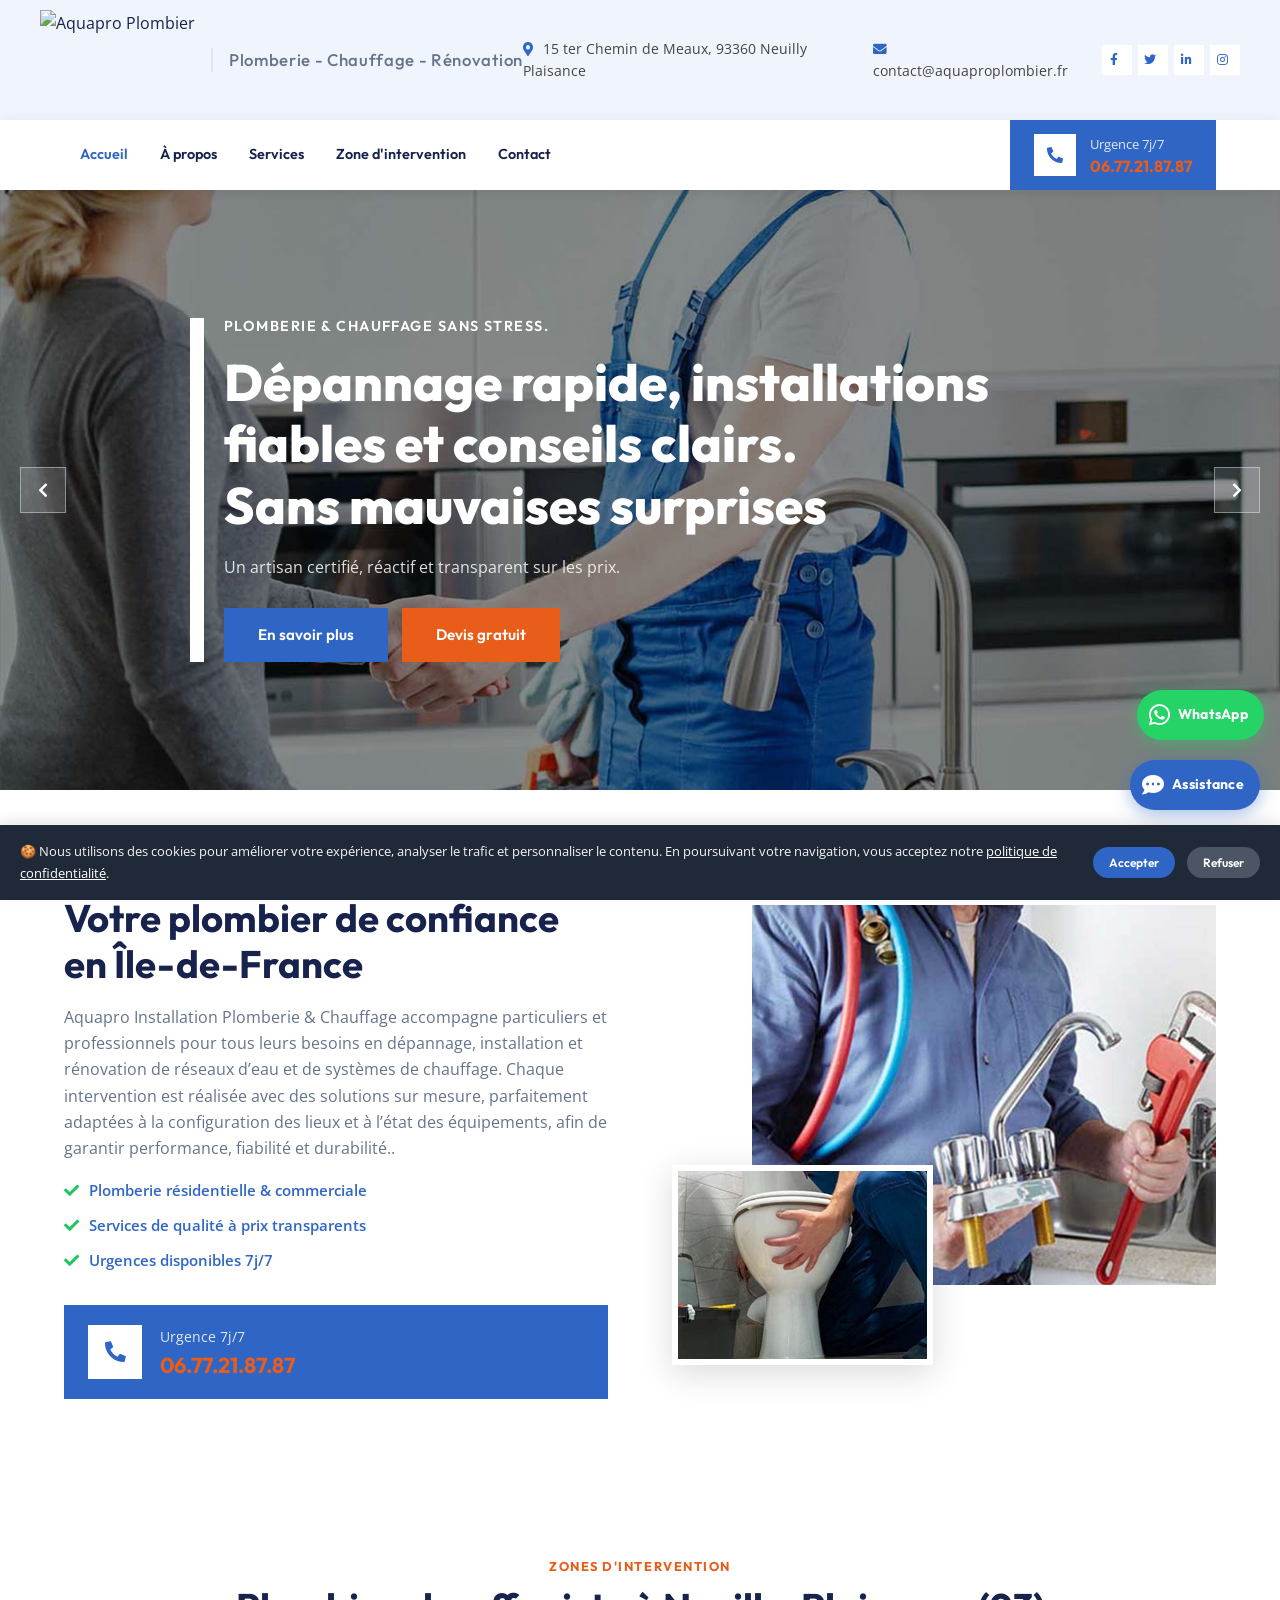
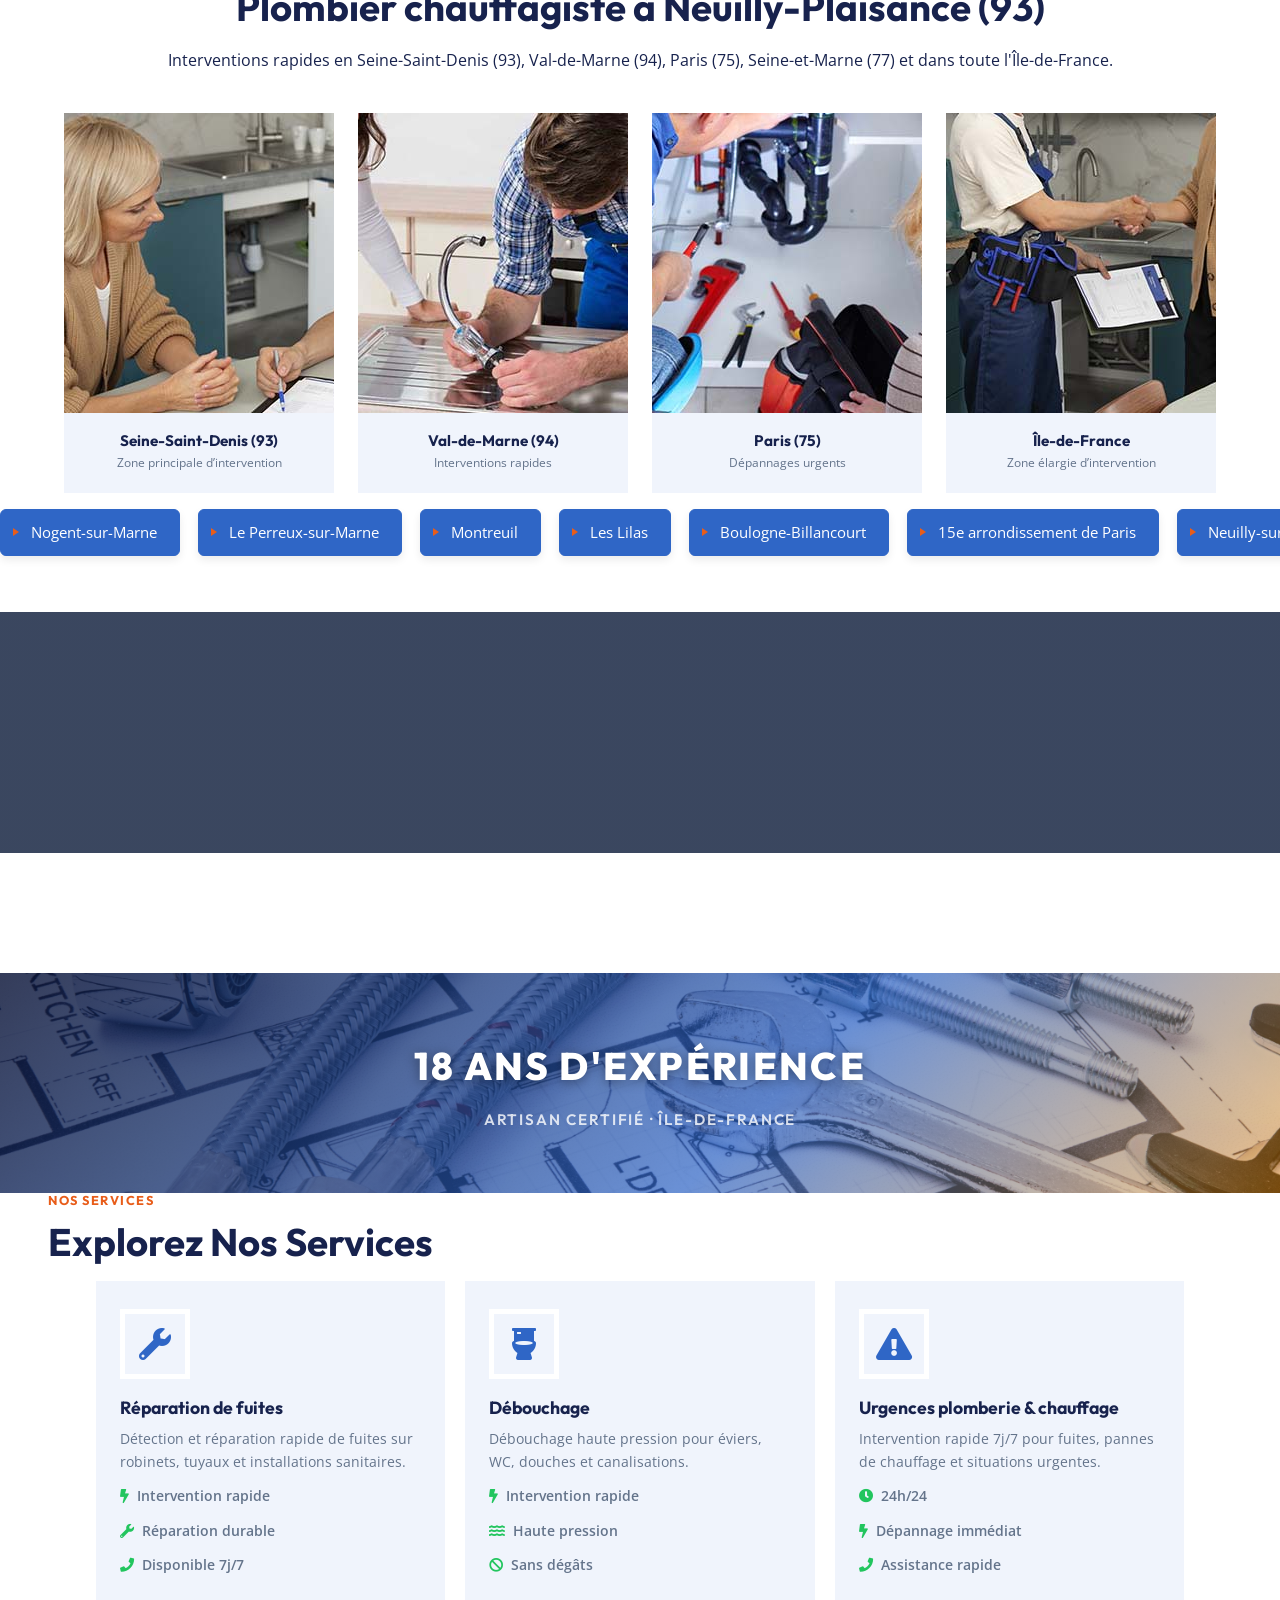
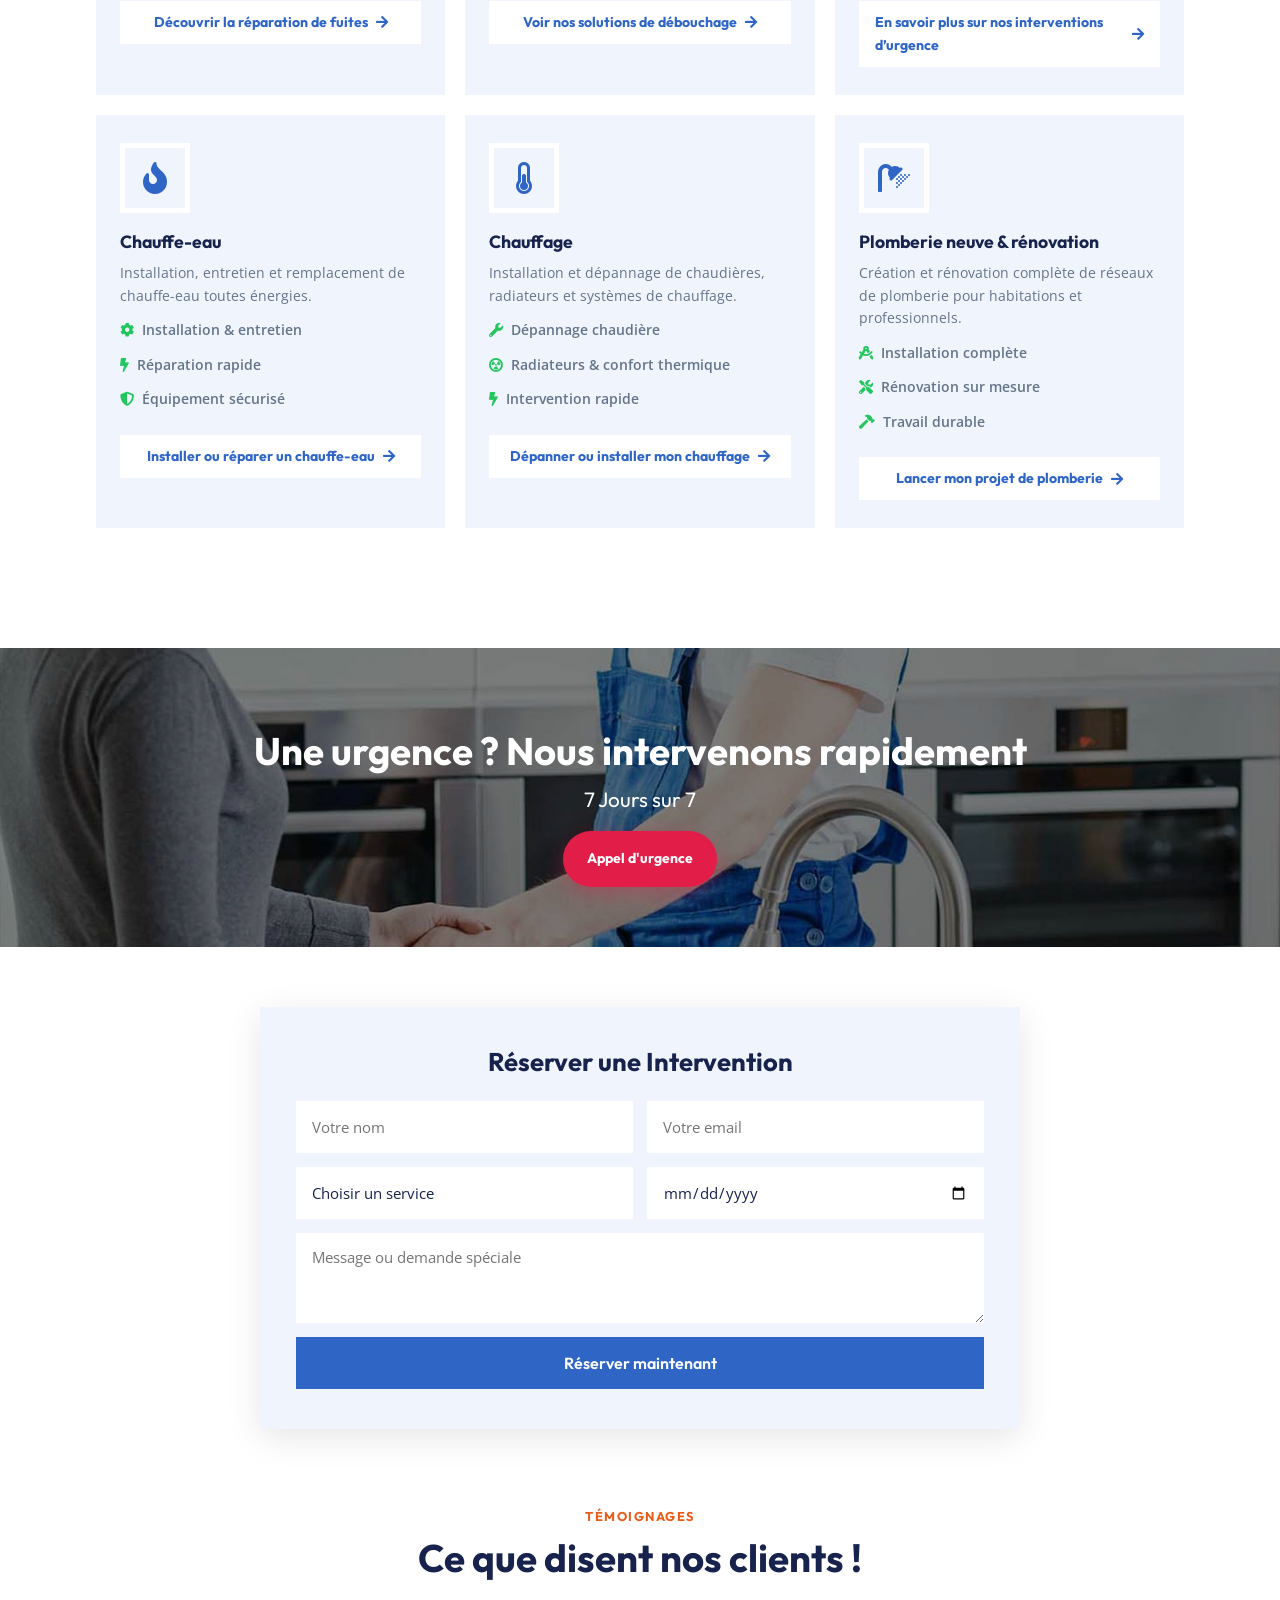
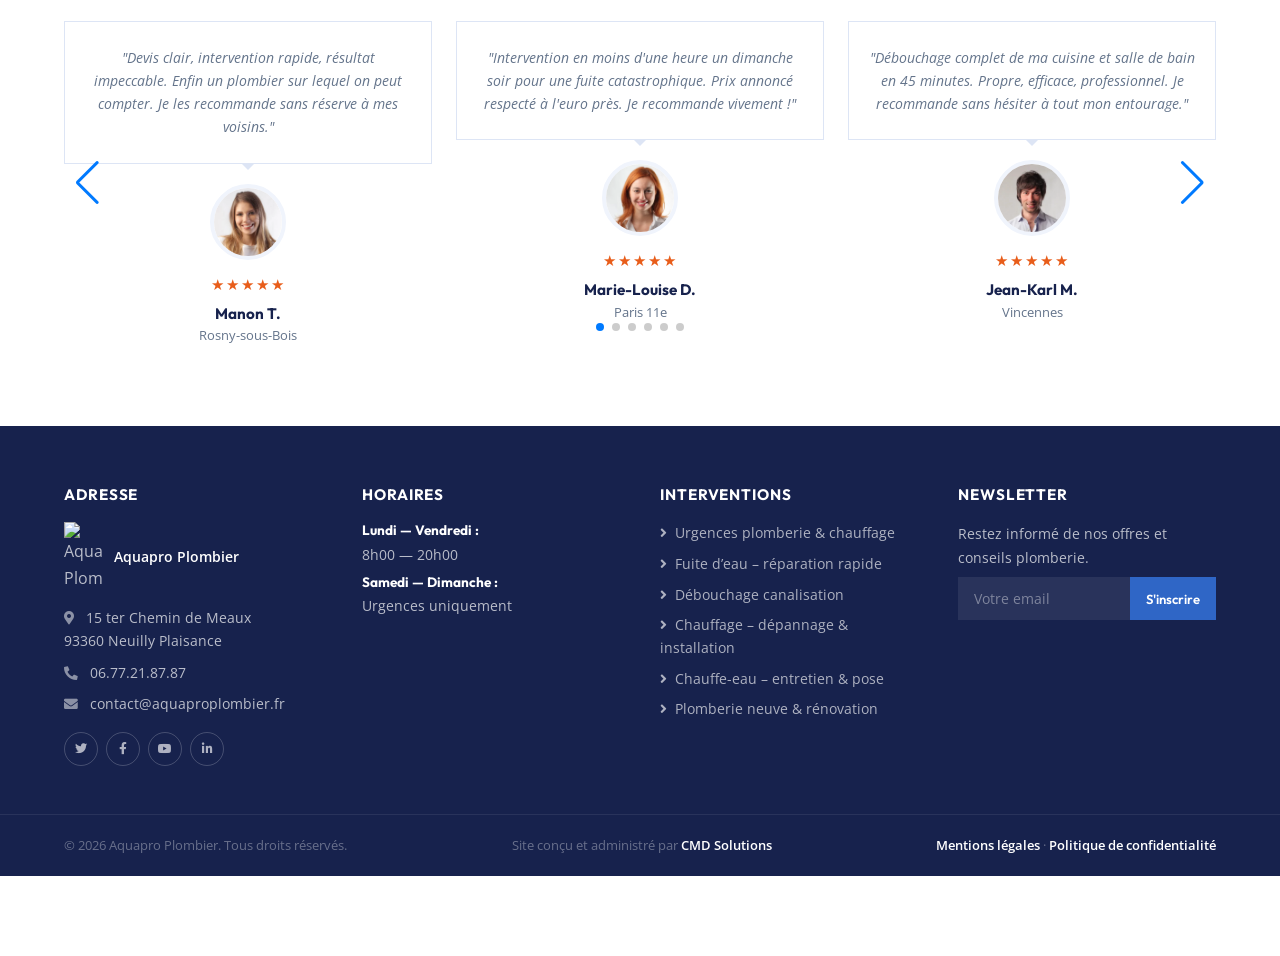
==== index.html @ 338954f0 "Add files via upload" ====
<!DOCTYPE html>
<html lang="fr">
<head>
  <meta charset="UTF-8">
  <meta name="viewport" content="width=device-width, initial-scale=1.0">
  
  <meta name="author" content="Chris M David">
  <meta name="copyright" content="© 2026 CMD solution">
  
  <title>Aquapro Plombier — Plomberie & Chauffage à Neuilly-Plaisance (93), Paris et Île-de-France</title>
  <meta name="description" content="Plombier chauffagiste à Neuilly-Plaisance (93). Dépannage, débouchage, installation et rénovation en Seine-Saint-Denis, Val-de-Marne, Paris et toute l'Île-de-France. Urgences 7j/7. Devis gratuit.">
  <meta name="keywords" content="plombier Neuilly-Plaisance, plombier 93, chauffagiste Seine-Saint-Denis, débouchage urgence Paris, dépannage plomberie Île-de-France">
  <link rel="canonical" href="https://cmdsolution.github.io/aquapro-plomberie/index.html">
  <!-- Schema.org LocalBusiness -->
  <script type="application/ld+json">
  {
    "@context": "https://schema.org",
    "@type": "Plumber",
    "name": "Aquapro Plombier",
    "image": "https://cmdsolution.github.io/aquapro-plomberie/img/logo.webp",
    "url": "https://cmdsolution.github.io/aquapro-plomberie/",
    "telephone": "+33677218787",
    "email": "contact@aquaproplombier.fr",
    "address": {
      "@type": "PostalAddress",
      "streetAddress": "15 ter Chemin de Meaux",
      "addressLocality": "Neuilly-Plaisance",
      "postalCode": "93360",
      "addressCountry": "FR"
    },
    "geo": {
      "@type": "GeoCoordinates",
      "latitude": 48.8667,
      "longitude": 2.5167
    },
    "openingHoursSpecification": [
      {
        "@type": "OpeningHoursSpecification",
        "dayOfWeek": ["Monday","Tuesday","Wednesday","Thursday","Friday"],
        "opens": "08:00",
        "closes": "20:00"
      }
    ],
    "areaServed": ["Paris","Seine-Saint-Denis","Val-de-Marne","Seine-et-Marne","Île-de-France"],
    "priceRange": "€€",
    "description": "Plombier chauffagiste à Neuilly-Plaisance (93). Dépannage, débouchage, installation et rénovation en Île-de-France. Urgences 7j/7.",
    "sameAs": []
  }
  </script>
  <link rel="preconnect" href="https://fonts.googleapis.com">
  <link rel="preconnect" href="https://fonts.gstatic.com" crossorigin>
  <link href="https://fonts.googleapis.com/css2?family=Outfit:wght@400;500;600;700;800&family=Open+Sans:wght@400;500;600&display=swap" rel="stylesheet">
  <link rel="stylesheet" href="https://cdnjs.cloudflare.com/ajax/libs/font-awesome/5.15.4/css/all.min.css">
  <link rel="stylesheet" href="https://cdn.jsdelivr.net/npm/swiper@11/swiper-bundle.min.css">
  <link rel="stylesheet" href="style.css">
</head>
<body>

  <!-- TOPBAR -->
  <div class="topbar">
    <div class="container topbar-inner">
<div class="logo">
  <a href="index.html">
    <img src="img/logo.webp" alt="Aquapro Plombier">
  </a>
  <div class="logo-tagline">Plomberie - Chauffage - Rénovation</div>
</div> 
      <div class="topbar-info">
        <span><i class="fa fa-map-marker-alt"></i> 15 ter Chemin de Meaux, 93360 Neuilly Plaisance</span>
        <span><i class="fa fa-envelope"></i> contact@aquaproplombier.fr</span>
        <div class="topbar-social">
          <a href="#"><i class="fab fa-facebook-f"></i></a>
          <a href="#"><i class="fab fa-twitter"></i></a>
          <a href="#"><i class="fab fa-linkedin-in"></i></a>
          <a href="#"><i class="fab fa-instagram"></i></a>
        </div>
      </div>
    </div>
  </div>

  <!-- NAVBAR -->
  <nav class="navbar" id="navbar">
    <div class="container navbar-inner">
      <a href="index.html" class="nav-logo">Aquapro Plombier</a>
      <button class="burger" id="burger"><i class="fa fa-bars"></i></button>
      <div class="nav-menu" id="nav-menu">
        <a href="index.html" class="nav-link">Accueil</a>
        <a href="about.html" class="nav-link">À propos</a>
        <a href="services.html" class="nav-link">Services</a>
        <a href="zone-intervention.html" class="nav-link">Zone d'intervention</a>
        <a href="contact.html" class="nav-link">Contact</a>
      </div>
      <div class="nav-phone">
        <div class="nav-phone-icon"><i class="fa fa-phone-alt"></i></div>
        <div>
          <p>Urgence 7j/7</p>
          <h5>06.77.21.87.87</h5>
        </div>
      </div>
    </div>
  </nav>

  <!-- CAROUSEL -->
  <div class="carousel-wrap">
    <div class="carousel" id="carousel">
      <div class="carousel-slide active">
        <img src="img/carousel-1.jpg" alt="Service résidentiel">
        <div class="carousel-overlay">
          <div class="container">
            <div class="carousel-content">
              <h5>Plomberie & Chauffage sans stress.</h5>
              <h1>Dépannage rapide, installations fiables et conseils clairs.<br>Sans mauvaises surprises</h1>
              <p>Un artisan certifié, réactif et transparent sur les prix.</p>
              <div class="carousel-btns">
                <a href="services.html" class="btn-primary">En savoir plus</a>
                <a href="contact.html" class="btn-secondary">Devis gratuit</a>
              </div>
            </div>
          </div>
        </div>
      </div>
      <div class="carousel-slide">
        <img src="img/carousel-2.jpg" alt="Service commercial">
        <div class="carousel-overlay">
          <div class="container">
            <div class="carousel-content">
              <h5>Un partenaire fiable pour votre activité</h5>
              <h1>Une panne ? J’interviens vite, avec des solutions fiables dans le temps.</h1>
              <p>Interventions rapides et solutions pérennes pour ne jamais ralentir votre business..</p>
              <div class="carousel-btns">
                <a href="services.html" class="btn-primary">En savoir plus</a>
                <a href="contact.html" class="btn-secondary">Devis gratuit</a>
              </div>
            </div>
          </div>
        </div>
      </div>
      <div class="carousel-slide">
        <img src="img/carousel-3.jpg" alt="Service urgence">
        <div class="carousel-overlay">
          <div class="container">
            <div class="carousel-content">
              <h5>Réparer, améliorer, optimiser votre installation</h5>
              <h1>Fuites, pannes, remplacement ou modernisation, je trouve la solution adaptée.</h1>
              <p>Je ne fais pas que réparer, j'améliore.</p>
              <div class="carousel-btns">
                <a href="services.html" class="btn-primary">En savoir plus</a>
                <a href="contact.html" class="btn-secondary">Devis gratuit</a>
              </div>
            </div>
          </div>
        </div>
      </div>
    </div>
    <button class="carousel-btn prev" id="carousel-prev"><i class="fa fa-chevron-left"></i></button>
    <button class="carousel-btn next" id="carousel-next"><i class="fa fa-chevron-right"></i></button>
  </div>


  <!-- ABOUT -->
  <section class="section-pad">
    <div class="container">
      <div class="grid-2-about">
        <div class="fade-in">
          <h6 class="label-upper">À propos de nous</h6>
          <h1 class="section-title">Votre plombier de confiance en Île-de-France<br></h1>
          <p class="text-muted mb-3">Aquapro Installation Plomberie & Chauffage accompagne particuliers et professionnels pour tous leurs besoins en dépannage, installation et rénovation de réseaux d’eau et de systèmes de chauffage.

Chaque intervention est réalisée avec des solutions sur mesure, parfaitement adaptées à la configuration des lieux et à l’état des équipements, afin de garantir performance, fiabilité et durabilité..</p>
          <p class="check-line"><i class="fa fa-check text-success"></i> Plomberie résidentielle & commerciale</p>
          <p class="check-line"><i class="fa fa-check text-success"></i> Services de qualité à prix transparents</p>
          <p class="check-line"><i class="fa fa-check text-success"></i> Urgences disponibles 7j/7</p>
          <div class="phone-box">
            <div class="phone-icon"><i class="fa fa-phone-alt fa-lg"></i></div>
            <div>
              <p>Urgence 7j/7</p>
              <h3>06.77.21.87.87</h3>
            </div>
          </div>
        </div>
        <div class="about-imgs fade-in">
          <img class="about-img-main" src="img/about-3.jpg" alt="Plombier AquaPro">
          <img class="about-img-inset" src="img/about-4.jpg" alt="Équipe AquaPro">
        </div>
      </div>
    </div>
  </section>

 <!-- ZONES D'INTERVENTION -->
<section class="section-pad">
  <div class="container">

    <div class="text-center mb-5">
      <h6 class="label-upper">Zones d'intervention</h6>

      <h1 class="section-title">
        Plombier chauffagiste à Neuilly-Plaisance (93)
      </h1>

      <p>
        Interventions rapides en Seine-Saint-Denis (93), Val-de-Marne (94), Paris (75), Seine-et-Marne (77) et dans toute l'Île-de-France.
      </p>
    </div>

    <div class="grid-4">

      <div class="team-card fade-in zone-card">
        <div class="team-img-wrap">
          <img src="img/service-5.jpg" alt="Seine-Saint-Denis plomberie">
        </div>
        <div class="team-info-bar">
          <div class="team-name">
            <h5>Seine-Saint-Denis (93)</h5>
            <small>Zone principale d’intervention</small>
          </div>
        </div>
      </div>

      <div class="team-card fade-in zone-card">
        <div class="team-img-wrap">
          <img src="img/service-6.jpg" alt="Val-de-Marne plomberie">
        </div>
        <div class="team-info-bar">
          <div class="team-name">
            <h5>Val-de-Marne (94)</h5>
            <small>Interventions rapides</small>
          </div>
        </div>
      </div>

      <div class="team-card fade-in zone-card">
        <div class="team-img-wrap">
          <img src="img/service-7.jpg" alt="Paris plomberie dépannage">
        </div>
        <div class="team-info-bar">
          <div class="team-name">
            <h5>Paris (75)</h5>
            <small>Dépannages urgents</small>
          </div>
        </div>
      </div>

      <div class="team-card fade-in zone-card">
        <div class="team-img-wrap">
          <img src="img/service-8.jpg" alt="Île-de-France plomberie">
        </div>
        <div class="team-info-bar">
          <div class="team-name">
            <h5>Île-de-France</h5>
            <small>Zone élargie d’intervention</small>
          </div>
        </div>
      </div>

    </div>

  </div>  
 
<article class="col-md-12 container-instance wt-container-17118009" id="wt-container-instance-75363231">
<div class="lux-marquee">
<div class="lux-marquee__track"><a class="lux-marquee__item" href="#">Nogent-sur-Marne</a> <a class="lux-marquee__item" href="#">Le Perreux-sur-Marne</a> <a class="lux-marquee__item" href="#">Montreuil</a> <a class="lux-marquee__item" href="#">Les Lilas</a> <a class="lux-marquee__item" href="#">Boulogne-Billancourt</a> <a class="lux-marquee__item" href="#">15e arrondissement de Paris</a> <a class="lux-marquee__item" href="#">Neuilly-sur-Seine</a> <a class="lux-marquee__item" href="#">12e arrondissement de Paris</a> <a class="lux-marquee__item" href="#">11e arrondissement de Paris</a> <a class="lux-marquee__item" href="#">Asni&egrave;res-sur-Seine</a> <!-- duplication --> <a class="lux-marquee__item" href="#">Nogent-sur-Marne</a> <a class="lux-marquee__item" href="#">Le Perreux-sur-Marne</a> <a class="lux-marquee__item" href="#">Montreuil</a> <a class="lux-marquee__item" href="#">Les Lilas</a> <a class="lux-marquee__item" href="#">Boulogne-Billancourt</a> <a class="lux-marquee__item" href="#">15e arrondissement de Paris</a> <a class="lux-marquee__item" href="#">Neuilly-sur-Seine</a> <a class="lux-marquee__item" href="#">12e arrondissement de Paris</a> <a class="lux-marquee__item" href="#">11e arrondissement de Paris</a> <a class="lux-marquee__item" href="#">Asni&egrave;res-sur-Seine</a></div>
</div>
<style type="text/css">.lux-marquee{
  width:100%;
  overflow:hidden;
  padding:16px 0;
}

.lux-marquee__track{
  display:flex;
  gap:18px;
  width:max-content;
  animation:luxScroll 40s linear infinite;
}

/* STYLE ITEMS (BLEU PAR DÉFAUT) */
.lux-marquee__item{
  position:relative;
  white-space:nowrap;
  color:#ffffff;
  padding:10px 22px 10px 30px;
  border-radius:6px;

  background:var(--primary);
  border:1px solid var(--primary);

  font-size:15px;
  text-decoration:none;

  box-shadow:0 4px 8px rgba(0,0,0,0.08);
  transition:all .25s ease;
}

/* états */
.lux-marquee__item:visited,
.lux-marquee__item:hover,
.lux-marquee__item:focus{
  text-decoration:none;
}

/* chevron */
.lux-marquee__item::before{
  content:"";
  position:absolute;
  left:12px;
  top:50%;
  transform:translateY(-50%);
  border-top:4px solid transparent;
  border-bottom:4px solid transparent;
  border-left:6px solid var(--secondary);
}

/* HOVER (INVERSION) */
.lux-marquee__item:hover{
  background:#ffffff;
  color:var(--primary);
  transform:translateY(-2px);
}

.lux-marquee__item:hover::before{
  border-left-color:var(--secondary);
}

/* animation */
@keyframes luxScroll{
  0%{ transform:translateX(0); }
  100%{ transform:translateX(-50%); }
}

/* responsive */
@media (max-width:768px){
  .lux-marquee__item{
    font-size:14px;
    padding:9px 18px 9px 26px;
  }
}
</style>
</article>
</div>

<!-- FACTS / PREMIUM TRUST SECTION -->
<div class="facts-bar premium-facts">
  <div class="container">
    <div class="grid-4">

      <!-- Experience -->
      <div class="fact-item fade-in">
        <i class="fa fa-calendar-check fa-2x"></i>
        <h2 class="counter" data-target="18">0</h2>
        <p>Années d’expertise en plomberie</p>
      </div>

      <!-- Satisfaction client (version fixe propre) -->
      <div class="fact-item fade-in">
        <i class="fa fa-star fa-2x"></i>
        <h2>4,9/5</h2>
        <p>Satisfaction client</p>
      </div>

      <!-- Quality -->
      <div class="fact-item fade-in">
        <i class="fa fa-heart fa-2x"></i>
        <h2 class="counter" data-target="100">0</h2>
        <p>% d’interventions réalisées avec soin</p>
      </div>

      <!-- Activity -->
      <div class="fact-item fade-in">
        <i class="fa fa-tools fa-2x"></i>
        <h2 class="counter" data-target="1200">0</h2>
        <p>Interventions plomberie et chauffage</p>
      </div>

    </div>
  </div>
</div>

    </div>
  </div>
</div>

    </div>
  </div>
</div>
        </div>
      </div>
    </div>
  </div>

  <!-- SERVICES SECTION -->
  <section class="section-pad" style="padding-left:0;padding-right:0;">
    <!-- IMAGE BAND (remplace le bandeau bleu vertical) -->
    <div class="svc-img-band">
      <div class="svc-img-band-overlay">
        <span class="svc-img-band-label">18 ans d'expérience</span>
        <span class="svc-img-band-sub">Artisan certifié · Île-de-France</span>
      </div>
    </div>
    <div class="svc-carousel-wrap" style="display:block;">
      <div class="svc-carousel-content" style="padding:0;">
        <div style="padding:0 48px;">
        <h6 class="label-upper">Nos Services</h6>
<h1 class="section-title mb-5">Explorez Nos Services</h1>

<div class="svc-cards-track" id="svc-track">

  <!-- Réparation de fuites -->
  <div class="svc-card">
    <div class="svc-card-icon"><i class="fa fa-wrench fa-2x"></i></div>
    <h4>Réparation de fuites</h4>
    <p>Détection et réparation rapide de fuites sur robinets, tuyaux et installations sanitaires.</p>
    <p class="check-line-blue"><i class="fa fa-bolt text-success"></i> Intervention rapide</p>
    <p class="check-line-blue"><i class="fa fa-wrench text-success"></i> Réparation durable</p>
    <p class="check-line-blue"><i class="fa fa-phone text-success"></i> Disponible 7j/7</p>
    <a href="services.html#fuites" class="svc-card-btn">Découvrir la réparation de fuites<i class="fa fa-arrow-right"></i></a>
  </div>

  <!-- Débouchage -->
  <div class="svc-card">
    <div class="svc-card-icon"><i class="fa fa-toilet fa-2x"></i></div>
    <h4>Débouchage</h4>
    <p>Débouchage haute pression pour éviers, WC, douches et canalisations.</p>
    <p class="check-line-blue"><i class="fa fa-bolt text-success"></i> Intervention rapide</p>
    <p class="check-line-blue"><i class="fa fa-water text-success"></i> Haute pression</p>
    <p class="check-line-blue"><i class="fa fa-ban text-success"></i> Sans dégâts</p>
    <a href="services.html#debouchage" class="svc-card-btn">Voir nos solutions de débouchage<i class="fa fa-arrow-right"></i></a>
  </div>

  <!-- Urgences -->
  <div class="svc-card">
    <div class="svc-card-icon"><i class="fa fa-exclamation-triangle fa-2x"></i></div>
    <h4>Urgences plomberie & chauffage</h4>
    <p>Intervention rapide 7j/7 pour fuites, pannes de chauffage et situations urgentes.</p>
    <p class="check-line-blue"><i class="fa fa-clock text-success"></i> 24h/24</p>
    <p class="check-line-blue"><i class="fa fa-bolt text-success"></i> Dépannage immédiat</p>
    <p class="check-line-blue"><i class="fa fa-phone text-success"></i> Assistance rapide</p>
    <a href="services.html#urgence" class="svc-card-btn">En savoir plus sur nos interventions d’urgence<i class="fa fa-arrow-right"></i></a>
  </div>

  <!-- Chauffe-eau -->
  <div class="svc-card">
    <div class="svc-card-icon"><i class="fa fa-fire fa-2x"></i></div>
    <h4>Chauffe-eau</h4>
    <p>Installation, entretien et remplacement de chauffe-eau toutes énergies.</p>
    <p class="check-line-blue"><i class="fa fa-cog text-success"></i> Installation & entretien</p>
    <p class="check-line-blue"><i class="fa fa-bolt text-success"></i> Réparation rapide</p>
    <p class="check-line-blue"><i class="fa fa-shield-alt text-success"></i> Équipement sécurisé</p>
    <a href="services.html#chauffe-eau" class="svc-card-btn">Installer ou réparer un chauffe-eau<i class="fa fa-arrow-right"></i></a>
  </div>

  <!-- Chauffage -->
  <div class="svc-card">
    <div class="svc-card-icon"><i class="fa fa-thermometer-half fa-2x"></i></div>
    <h4>Chauffage</h4>
    <p>Installation et dépannage de chaudières, radiateurs et systèmes de chauffage.</p>
    <p class="check-line-blue"><i class="fa fa-wrench text-success"></i> Dépannage chaudière</p>
    <p class="check-line-blue"><i class="fa fa-radiation-alt text-success"></i> Radiateurs & confort thermique</p>
    <p class="check-line-blue"><i class="fa fa-bolt text-success"></i> Intervention rapide</p>
    <a href="services.html#chauffage" class="svc-card-btn">Dépanner ou installer mon chauffage<i class="fa fa-arrow-right"></i></a>
  </div>

  <!-- Plomberie neuve & rénovation -->
  <div class="svc-card">
    <div class="svc-card-icon"><i class="fa fa-shower fa-2x"></i></div>
    <h4>Plomberie neuve & rénovation</h4>
    <p>Création et rénovation complète de réseaux de plomberie pour habitations et professionnels.</p>
    <p class="check-line-blue"><i class="fa fa-drafting-compass text-success"></i> Installation complète</p>
    <p class="check-line-blue"><i class="fa fa-tools text-success"></i> Rénovation sur mesure</p>
    <p class="check-line-blue"><i class="fa fa-hammer text-success"></i> Travail durable</p>
    <a href="services.html#renovation" class="svc-card-btn">Lancer mon projet de plomberie<i class="fa fa-arrow-right"></i></a>
  </div>

</div>

</div>
      </div>
    </div>
  </section>
  
  


<!-- BOOKING BANNER -->
<div class="booking-banner">
  <div class="booking-bg">
    <h1>Une urgence ? Nous intervenons rapidement</h1>
    <h3>7 Jours sur 7</h3>
    <a href="tel:+33677218787" class="btn-play-wrap">
      <span class="btn-play-btn">Appel d'urgence</span>
    </a>
  </div>
</div>
<div class="container" style="position:relative;z-index:2;">
  <div class="booking-form-wrap">
    <h2>Réserver une Intervention</h2>
    <form id="booking-form" action="https://formspree.io/f/xeevvwdj" method="POST">
  <div class="bform-row">
    <input type="text" name="nom" placeholder="Votre nom" required>
    <input type="email" name="email" placeholder="Votre email" required>
  </div>
  <div class="bform-row">
    <select name="service" required>
      <option value="">Choisir un service</option>
      <option value="reparation-fuite">Réparation de fuite</option>
      <option value="debouchage">Débouchage</option>
      <option value="chauffage">Chauffage</option>
      <option value="chauffe-eau">Chauffe-eau</option>
      <option value="urgence">Urgence</option>
    </select>
    <input type="date" name="date">
  </div>
  <textarea name="message" placeholder="Message ou demande spéciale"></textarea>

  <input type="hidden" name="_subject" value="Nouvelle demande d'intervention - AquaPro">
  <input type="hidden" name="_next" value="https://cmdsolution.github.io/aquapro-plomberie/">

  <button type="submit" class="btn-primary w-full">
    Réserver maintenant
  </button>
</form>
<div id="form-success" style="display:none; background:#22c55e; color:#fff; padding:16px 24px; border-radius:8px; margin-top:16px; text-align:center; font-size:1.1rem;">
  ✅ Votre demande a bien été envoyée ! Nous vous contacterons très rapidement.
</div>
  </div>
</div>

 


<!-- TESTIMONIALS SWIPER -->
<section class="section-pad">
  <div class="container">

    <div class="text-center mb-5">
      <h6 class="label-upper">Témoignages</h6>
      <h1 class="section-title">Ce que disent nos clients !</h1>
    </div>

    <div class="testi-swiper-wrap">
      <div class="swiper myTestiSwiper">
        <div class="swiper-wrapper">

          <div class="swiper-slide">
            <div class="testi-item">
              <div class="testi-text"><p>"Intervention en moins d'une heure un dimanche soir pour une fuite catastrophique. Prix annoncé respecté à l'euro près. Je recommande vivement !"</p></div>
              <div class="testi-bottom">
                <img src="img/testimonial-1.webp" alt="Marie-Louise D.">
                <div class="testi-stars">★★★★★</div>
                <h5>Marie-Louise D.</h5>
                <p class="testi-job">Paris 11e</p>
              </div>
            </div>
          </div>

          <div class="swiper-slide">
            <div class="testi-item">
              <div class="testi-text"><p>"Débouchage complet de ma cuisine et salle de bain en 45 minutes. Propre, efficace, professionnel. Je recommande sans hésiter à tout mon entourage."</p></div>
              <div class="testi-bottom">
                <img src="img/testimonial-2.webp" alt="Jean-Karl M.">
                <div class="testi-stars">★★★★★</div>
                <h5>Jean-Karl M.</h5>
                <p class="testi-job">Vincennes</p>
              </div>
            </div>
          </div>

          <div class="swiper-slide">
            <div class="testi-item">
              <div class="testi-text"><p>"Remplacement du chauffe-eau en un seul passage, sans dégâts. Excellent rapport qualité-prix et équipe très sympathique et professionnelle."</p></div>
              <div class="testi-bottom">
                <img src="img/testimonial-3.webp" alt="Stéphane C.">
                <div class="testi-stars">★★★★★</div>
                <h5>Stéphane C.</h5>
                <p class="testi-job">Boulogne-Billancourt</p>
              </div>
            </div>
          </div>

          <div class="swiper-slide">
            <div class="testi-item">
              <div class="testi-text"><p>"Très rapide et efficace. Technicien ponctuel, travail soigné, prix honnête. Je fais appel à Aquapro pour tous mes besoins en plomberie."</p></div>
              <div class="testi-bottom">
                <img src="img/testimonial-4.webp" alt="Sandra B.">
                <div class="testi-stars">★★★★★</div>
                <h5>Sandra B.</h5>
                <p class="testi-job">Neuilly-sur-Seine</p>
              </div>
            </div>
          </div>

          <div class="swiper-slide">
            <div class="testi-item">
              <div class="testi-text"><p>"Une urgence un samedi matin, réglée en deux heures chrono. Équipe sérieuse, matériel propre, aucune mauvaise surprise sur la facture."</p></div>
              <div class="testi-bottom">
                <img src="img/testimonial-5.webp" alt="Steven M.">
                <div class="testi-stars">★★★★★</div>
                <h5>Steven M.</h5>
                <p class="testi-job">Nogent sur Marne</p>
              </div>
            </div>
          </div>

          <div class="swiper-slide">
            <div class="testi-item">
              <div class="testi-text"><p>"Devis clair, intervention rapide, résultat impeccable. Enfin un plombier sur lequel on peut compter. Je les recommande sans réserve à mes voisins."</p></div>
              <div class="testi-bottom">
                <img src="img/testimonial-6.webp" alt="Manon T.">
                <div class="testi-stars">★★★★★</div>
                <h5>Manon T.</h5>
                <p class="testi-job">Rosny-sous-Bois</p>
              </div>
            </div>
          </div>

        </div>
        <!-- Pagination -->
        <div class="swiper-pagination"></div>
        <!-- Flèches -->
        <div class="swiper-button-next"></div>
        <div class="swiper-button-prev"></div>
      </div>
    </div>

  </div>
</section>




<!-- FOOTER -->
<footer class="footer">
  <div class="container">
    <div class="footer-grid">
      <div>
        <h4>Adresse</h4>
		<div class="footer-brand">
  <img src="img/logo.webp" alt="Aquapro Plombier">
  <span>Aquapro Plombier</span>
</div>
        <p><i class="fa fa-map-marker-alt"></i> 15 ter Chemin de Meaux<br> 93360 Neuilly Plaisance</p>
        <p><i class="fa fa-phone-alt"></i> 06.77.21.87.87</p>
        <p><i class="fa fa-envelope"></i> contact@aquaproplombier.fr</p>
        <div class="footer-social">
          <a href="#"><i class="fab fa-twitter"></i></a>
          <a href="#"><i class="fab fa-facebook-f"></i></a>
          <a href="#"><i class="fab fa-youtube"></i></a>
          <a href="#"><i class="fab fa-linkedin-in"></i></a>
        </div>
      </div>
      <div>
        <h4>Horaires</h4>
        <h6>Lundi — Vendredi :</h6>
        <p class="mb-4">8h00 — 20h00</p>
        <h6>Samedi — Dimanche :</h6>
        <p>Urgences uniquement</p>
      </div>
      <div>
        <h4>Interventions</h4>

<a class="footer-link" href="#">Urgences plomberie & chauffage</a>
<a class="footer-link" href="#">Fuite d’eau – réparation rapide</a>
<a class="footer-link" href="#">Débouchage canalisation</a>
<a class="footer-link" href="#">Chauffage – dépannage & installation</a>
<a class="footer-link" href="#">Chauffe-eau – entretien & pose</a>
<a class="footer-link" href="#">Plomberie neuve & rénovation</a>
      </div>
      <div>
        <h4>Newsletter</h4>
<p>Restez informé de nos offres et conseils plomberie.</p>

<form id="newsletter-form" class="newsletter-wrap">
  <input 
    type="email" 
    name="email" 
    placeholder="Votre email" 
    required
  >
  
  <button type="submit">S'inscrire</button>
</form>

<p id="newsletter-message" style="display:none; margin-top:10px;"></p>

<script>
  const form = document.getElementById('newsletter-form');
  const message = document.getElementById('newsletter-message');

  form.addEventListener('submit', function(e) {
    e.preventDefault();

    const data = new FormData(form);

    fetch("https://formspree.io/f/maqagqjp", {
      method: "POST",
      body: data,
      headers: {
        'Accept': 'application/json'
      }
    })
    .then(response => {
      if (response.ok) {
        message.style.display = "block";
        message.style.color = "green";
        message.textContent = "Merci pour votre inscription !";
        form.reset();
      } else {
        message.style.display = "block";
        message.style.color = "red";
        message.textContent = "Une erreur est survenue. Réessayez.";
      }
    })
    .catch(() => {
      message.style.display = "block";
      message.style.color = "red";
      message.textContent = "Problème de connexion.";
    });
  });
</script>
        </div>
      </div>
    </div>
  </div>
  <div class="footer-bottom">
    <div class="container footer-bottom-inner">
      <span>© 2026 Aquapro Plombier. Tous droits réservés.</span>

    <span>
      Site conçu et administré par
      <a href="https://cmd-solutions.fr" target="_blank">CMD Solutions</a>
    </span>

    <span>
      <a href="mentions-legales.html" target="_blank">Mentions légales</a>
      ·
      <a href="politique-de-confidentialite.html" target="_blank">Politique de confidentialité</a>
    </span>
    </div>
  </div>
</footer>

<a href="#" class="back-to-top" id="back-to-top"><i class="fa fa-arrow-up"></i></a>

<script src="https://cdn.jsdelivr.net/npm/swiper@11/swiper-bundle.min.js"></script>
<script src="main.js"></script>
<script>
  new Swiper('.myTestiSwiper', {
    loop: true,
    autoplay: {
      delay: 4000,
      disableOnInteraction: false,
    },
    speed: 700,
    slidesPerView: 1,
    spaceBetween: 24,
    centeredSlides: true,
    pagination: {
      el: '.swiper-pagination',
      clickable: true,
    },
    navigation: {
      nextEl: '.swiper-button-next',
      prevEl: '.swiper-button-prev',
    },
    breakpoints: {
      600: { slidesPerView: 2 },
      992: { slidesPerView: 3 },
    }
  });
</script>
</body>
</html>
---- style.css ----
/* ===================================================
   AquaPro — Style complet
   =================================================== */
:root {
  --primary:   #2f66c6;
  --primary-d: #1e4fa0;
  --secondary: #e85d1a;
  --dark:      #17224d;
  --light:     #f0f4fc;
  --grey:      #64748b;
  --white:     #ffffff;
  --border:    #dde5f5;
}

/* ── Base ── */
*, *::before, *::after { box-sizing: border-box; margin: 0; padding: 0; }
/* overflow-x sur html (pas body) pour ne pas casser position:fixed */
html { scroll-behavior: smooth; overflow-x: hidden; }
body { font-family: 'Open Sans', sans-serif; color: var(--dark); background: #fff; line-height: 1.65; }
img { max-width: 100%; display: block; }
a { text-decoration: none; color: inherit; }
ul { list-style: none; padding: 0; margin: 0; }
h1,h2,h3,h4,h5,h6 { font-family: 'Outfit', sans-serif; line-height: 1.2; }

.container { max-width: 1200px; margin: 0 auto; padding: 0 24px; }
.section-pad { padding: 80px 0; }
.text-center { text-align: center; }
.mb-3 { margin-bottom: 16px; }
.mb-4 { margin-bottom: 24px; }
.mb-5 { margin-bottom: 40px; }
.text-muted { color: var(--grey); }
.w-full { width: 100%; }

.label-upper {
  font-family: 'Outfit', sans-serif;
  font-size: .8rem;
  font-weight: 700;
  letter-spacing: .12em;
  text-transform: uppercase;
  color: var(--secondary);
  margin-bottom: 10px;
  display: block;
}
.section-title {
  font-size: clamp(1.7rem, 3vw, 2.4rem);
  font-weight: 700;
  color: var(--dark);
  margin-bottom: 16px;
}

/* ── Buttons ── */
.btn-primary {
  display: inline-block;
  background: var(--primary);
  color: #fff;
  padding: 14px 34px;
  font-family: 'Outfit', sans-serif;
  font-weight: 600;
  font-size: .95rem;
  border: none;
  cursor: pointer;
  transition: .3s;
}
.btn-primary:hover { background: var(--primary-d); transform: translateY(-2px); }
.btn-secondary {
  display: inline-block;
  background: var(--secondary);
  color: #fff;
  padding: 14px 34px;
  font-family: 'Outfit', sans-serif;
  font-weight: 600;
  font-size: .95rem;
  transition: .3s;
}
.btn-secondary:hover { background: #c94d12; transform: translateY(-2px); }

/* ── Fade in ── */
.fade-in { opacity: 0; transform: translateY(24px); transition: opacity .6s ease, transform .6s ease; }
.fade-in.visible { opacity: 1; transform: translateY(0); }

/* ══════════════════════════════════
   TOPBAR
══════════════════════════════════ */
.topbar { background: var(--light); display: block; }

.topbar-inner {
  display: flex;
  align-items: center;
  justify-content: space-between;
  padding: 10px 0;
  min-height: 80px;
}

.logo,
.topbar-logo {
  display: flex;
  align-items: center;
  flex-shrink: 0;
}

/* Mobile : logo compact */
.logo img,
.topbar-logo img {
  height: 60px;
  width: auto;
  display: block;
}

/* Texte tagline à côté du logo */
.logo-tagline {
  font-family: 'Outfit', sans-serif;
  font-size: .95rem;
  font-weight: 500;
  color: var(--grey);
  letter-spacing: .04em;
  padding-left: 16px;
  border-left: 2px solid var(--border);
  margin-left: 16px;
  line-height: 1.4;
}

/* Desktop : logo grand + infos visibles */
@media(min-width:992px){
  .topbar-inner { min-height: 120px; }
  .logo img, .topbar-logo img { height: 100px; }
  .logo-tagline { font-size: 1.05rem; }
}

/* Sur très petit écran : cacher le tagline pour ne pas déborder */
@media(max-width:400px){
  .logo-tagline { display: none; }
}

.topbar-logo a {
  font-family: 'Outfit', sans-serif;
  font-weight: 800;
  font-size: 1.6rem;
  color: var(--primary);
}

/* Infos masquées sur mobile, visibles sur desktop */
.topbar-info {
  display: none;
  align-items: center;
  gap: 28px;
  font-size: .85rem;
  color: #444;
}
@media(min-width:992px){ .topbar-info { display: flex; } }

.topbar-info i { color: var(--primary); margin-right: 6px; }
.topbar-social { display: flex; gap: 6px; }
.topbar-social a {
  width: 30px; height: 30px;
  background: #fff;
  color: var(--primary);
  display: flex; align-items: center; justify-content: center;
  font-size: .75rem;
  transition: .3s;
}
.topbar-social a:hover { background: var(--primary); color: #fff; }

/* ══════════════════════════════════
   NAVBAR
══════════════════════════════════ */
.navbar {
  background: #fff;
  position: sticky;
  top: 0;
  z-index: 1000;
  box-shadow: 0 2px 12px rgba(0,0,0,.08);
}
.navbar-inner {
  display: flex;
  align-items: center;
  height: 70px;
  gap: 0;
}
.nav-logo {
  font-family: 'Outfit', sans-serif;
  font-weight: 800;
  font-size: 1.5rem;
  color: var(--primary);
  display: none;
  margin-right: auto;
}
/* Sur mobile, la topbar affiche déjà le logo image — on n'affiche pas le texte en double */
/* @media(max-width:991px){ .nav-logo { display: block; } } */
.burger {
  background: none;
  border: none;
  font-size: 1.3rem;
  cursor: pointer;
  color: var(--dark);
  margin-left: auto;
  display: none;
  padding: 8px;
}
@media(max-width:991px){ .burger { display: block; } }
.nav-menu {
  display: flex;
  align-items: center;
  gap: 0;
  margin-right: auto;
}
@media(max-width:991px){
  .nav-menu {
    display: none;
    flex-direction: column;
    align-items: flex-start;
    position: fixed;
    top: 70px; left: 0; right: 0;
    background: #fff;
    padding: 16px 24px;
    border-top: 1px solid var(--border);
    box-shadow: 0 8px 24px rgba(0,0,0,.12);
    z-index: 999;
    gap: 2px;
  }
  .nav-menu.open { display: flex; }
}
.nav-link {
  font-family: 'Outfit', sans-serif;
  font-weight: 600;
  font-size: .9rem;
  color: var(--dark);
  padding: 24px 16px;
  display: block;
  transition: .3s;
}
@media(max-width:991px){ .nav-link { padding: 12px 14px; border-radius: 6px; } }
.nav-link:hover, .nav-link.active { color: var(--primary); }
.nav-dropdown { position: relative; }
.dropdown-panel {
  display: none;
  position: absolute;
  top: 100%;
  left: 0;
  background: #fff;
  min-width: 180px;
  box-shadow: 0 8px 24px rgba(0,0,0,.12);
  z-index: 10;
}
.nav-dropdown:hover .dropdown-panel { display: block; }
@media(max-width:991px){
  .dropdown-panel { position: static; box-shadow: none; padding-left: 16px; display: none; }
  .nav-dropdown.open .dropdown-panel { display: block; }
}
.dropdown-panel a {
  display: block;
  padding: 12px 18px;
  font-size: .88rem;
  font-family: 'Outfit', sans-serif;
  font-weight: 500;
  color: var(--dark);
  border-bottom: 1px solid var(--border);
  transition: .2s;
}
.dropdown-panel a:hover { color: var(--primary); padding-left: 24px; }
.nav-phone {
  display: flex;
  align-items: center;
  gap: 14px;
  background: var(--primary);
  color: #fff;
  padding: 20px 24px;
  margin-left: auto;
  height: 70px;
  flex-shrink: 0;
}
@media(max-width:991px){ .nav-phone { display: none; } }
.nav-phone-icon {
  width: 42px; height: 42px;
  background: #fff;
  display: flex; align-items: center; justify-content: center;
  flex-shrink: 0;
}
.nav-phone-icon i { color: var(--primary); }
.nav-phone p { font-size: .8rem; margin: 0 0 2px; opacity: .85; }
.nav-phone h5 { font-family: 'Outfit', sans-serif; font-size: 1rem; margin: 0; color: var(--secondary); }

/* ══════════════════════════════════
   CAROUSEL
══════════════════════════════════ */
.carousel-wrap { position: relative; overflow: hidden; }
.carousel { position: relative; }
.carousel-slide {
  display: none;
  position: relative;
}
.carousel-slide.active { display: block; }
.carousel-slide img {
  width: 100%;
  height: 600px;
  object-fit: cover;
  display: block;
}
@media(max-width:768px){ .carousel-slide img { height: 380px; } }
.carousel-overlay {
  position: absolute;
  inset: 0;
  background: rgba(0,0,0,.45);
  display: flex;
  align-items: center;
}
.carousel-content {
  max-width: 900px;
  padding: 0 0 0 20px;
  border-left: 14px solid #fff;
}
.carousel-content h5 {
  color: #fff;
  text-transform: uppercase;
  font-size: .9rem;
  letter-spacing: .1em;
  margin-bottom: 16px;
  font-weight: 600;
}
.carousel-content h1 {
  color: #fff;
  font-size: clamp(1.8rem, 4vw, 3.2rem);
  margin-bottom: 18px;
  font-weight: 800;
}
.carousel-content p {
  color: rgba(255,255,255,.85);
  font-size: 1rem;
  margin-bottom: 28px;
  max-width: 100%;
}
.carousel-btns { display: flex; gap: 14px; flex-wrap: wrap; }
.carousel-btn {
  position: absolute;
  top: 50%;
  transform: translateY(-50%);
  background: rgba(255,255,255,.15);
  border: 1px solid rgba(255,255,255,.4);
  color: #fff;
  width: 46px; height: 46px;
  display: flex; align-items: center; justify-content: center;
  cursor: pointer;
  font-size: 1rem;
  transition: .3s;
  z-index: 5;
}
.carousel-btn:hover { background: var(--primary); border-color: var(--primary); }
.carousel-btn.prev { left: 20px; }
.carousel-btn.next { right: 20px; }

/* ══════════════════════════════════
   GRIDS
══════════════════════════════════ */
.grid-2 { display: grid; grid-template-columns: 1fr 1fr; gap: 40px; }
.grid-2-about { display: grid; grid-template-columns: 1fr 1fr; gap: 64px; align-items: center; }
.grid-3 { display: grid; grid-template-columns: repeat(3, 1fr); gap: 24px; }
.grid-4 { display: grid; grid-template-columns: repeat(4, 1fr); gap: 24px; }
@media(max-width:991px){
  .grid-3 { grid-template-columns: 1fr 1fr; }
  .grid-4 { grid-template-columns: 1fr 1fr; }
  .grid-2-about { grid-template-columns: 1fr; }
}
@media(max-width:600px){
  .grid-3 { grid-template-columns: 1fr; }
  .grid-4 { grid-template-columns: 1fr 1fr; }
}

/* ══════════════════════════════════
   SERVICE TOP CARDS
══════════════════════════════════ */
.svc-top-card { overflow: hidden; }
.svc-top-img { overflow: hidden; }
.svc-top-img img {
  width: 100%;
  height: 240px;
  object-fit: cover;
  transition: transform .5s ease;
  display: block;
}
.svc-top-card:hover .svc-top-img img { transform: scale(1.07); }
.svc-top-bar {
  background: var(--light);
  display: flex;
  align-items: center;
  justify-content: space-between;
  padding: 18px 20px;
}
.svc-top-bar h5 { font-size: 1rem; font-weight: 700; margin: 0; color: var(--dark); }
.svc-arrow {
  width: 38px; height: 38px;
  border: 2px solid var(--primary);
  color: var(--primary);
  display: flex; align-items: center; justify-content: center;
  flex-shrink: 0;
  transition: .3s;
}
.svc-arrow:hover { background: var(--primary); color: #fff; }

/* ══════════════════════════════════
   ABOUT
══════════════════════════════════ */
.check-line {
  display: flex;
  align-items: center;
  gap: 10px;
  font-weight: 600;
  color: var(--primary);
  margin-bottom: 10px;
  font-size: .95rem;
}
.text-success { color: #22c55e !important; }
.phone-box {
  display: flex;
  align-items: center;
  gap: 18px;
  background: var(--primary);
  color: #fff;
  padding: 20px 24px;
  margin-top: 32px;
}
.phone-icon {
  width: 54px; height: 54px;
  background: #fff;
  display: flex; align-items: center; justify-content: center;
  flex-shrink: 0;
}
.phone-icon i { color: var(--primary); font-size: 1.3rem; }
.phone-box p { margin: 0 0 4px; font-size: .9rem; opacity: .85; }
.phone-box h3 { margin: 0; font-size: 1.35rem; color: var(--secondary); font-family: 'Outfit', sans-serif; }

/* About images */
.about-imgs {
  position: relative;
  min-height: 460px;
}
.about-img-main {
  position: absolute;
  top: 0; right: 0;
  width: calc(100% - 80px);
  height: 380px;
  object-fit: cover;
}
.about-img-inset {
  position: absolute;
  bottom: 0; left: 0;
  width: 48%;
  height: 200px;
  object-fit: cover;
  border: 6px solid #fff;
  box-shadow: 0 8px 32px rgba(0,0,0,.15);
}

/* ══════════════════════════════════
   FACTS BAR
══════════════════════════════════ */
.facts-bar {
  background: linear-gradient(rgba(15,30,60,.82), rgba(15,30,60,.82)), url('img/bg.jpg') center/cover no-repeat;
  padding: 60px 0;
  margin: 40px 0;
}
.fact-item { text-align: center; color: #fff; }
.fact-item i { margin-bottom: 14px; display: block; }
.fact-item h2 { font-size: 2.4rem; font-weight: 800; margin-bottom: 6px; font-family: 'Outfit', sans-serif; }
.fact-item p { font-size: .9rem; opacity: .8; margin: 0; }

/* ══════════════════════════════════
   SERVICE CAROUSEL SECTION
══════════════════════════════════ */
.svc-carousel-wrap {
  display: flex;
  align-items: stretch;
  overflow: visible;
}
.svc-sidebar {
  width: 260px;
  flex-shrink: 0;
  background: var(--primary);
  display: none;
  align-items: center;
  justify-content: center;
}
@media(min-width:992px){ .svc-sidebar { display: flex; } }
.svc-sidebar h2 {
  color: #fff;
  font-size: 2rem;
  font-weight: 800;
  /* SUPPRIMÉ : transform: rotate(-90deg) — causait un contexte d'empilement bloquant les boutons flottants */
  white-space: nowrap;
  font-family: 'Outfit', sans-serif;
}

/* IMAGE BAND — remplace le bandeau bleu vertical */
.svc-img-band {
  position: relative;
  width: 100%;
  height: 220px;
  background: linear-gradient(135deg, rgba(10,20,55,.82) 0%, rgba(47,102,198,.70) 60%, rgba(242,140,0,.45) 100%),
              url('img/bg2.jpg') center/cover no-repeat;
  display: flex;
  align-items: center;
  justify-content: center;
  overflow: hidden;
  margin-bottom: 0;
}
.svc-img-band-overlay {
  display: flex;
  flex-direction: column;
  align-items: center;
  gap: 8px;
}
.svc-img-band-label {
  font-family: 'Outfit', sans-serif;
  font-size: 2.4rem;
  font-weight: 800;
  color: #fff;
  text-transform: uppercase;
  letter-spacing: .06em;
  text-shadow: 0 2px 12px rgba(0,0,0,.4);
}
.svc-img-band-sub {
  font-family: 'Outfit', sans-serif;
  font-size: .95rem;
  font-weight: 600;
  color: rgba(255,255,255,.80);
  text-transform: uppercase;
  letter-spacing: .12em;
}
@media(max-width:600px) {
  .svc-img-band { height: 160px; }
  .svc-img-band-label { font-size: 1.6rem; }
}
.svc-carousel-content {
  flex: 1;
  padding: 60px 0;
  overflow: hidden;
}
.svc-cards-track {
  display: grid;
  grid-template-columns: repeat(3, 1fr);
  gap: 20px;
  padding: 0 48px;
}
@media(max-width:991px){ .svc-cards-track { grid-template-columns: 1fr 1fr; padding: 0 24px; } }
@media(max-width:600px){ .svc-cards-track { grid-template-columns: 1fr; } }
.svc-card {
  background: var(--light);
  padding: 28px 24px;
}
.svc-card-icon {
  width: 70px; height: 70px;
  border: 5px solid #fff;
  display: flex; align-items: center; justify-content: center;
  margin-bottom: 18px;
  color: var(--primary);
}
.svc-card h4 { font-size: 1.1rem; margin-bottom: 10px; font-weight: 700; }
.svc-card > p { font-size: .88rem; color: var(--grey); margin-bottom: 12px; line-height: 1.6; }
.check-line-blue {
  display: flex;
  align-items: center;
  gap: 8px;
  font-weight: 600;
  color: var(--primary);
  font-size: .88rem;
  margin-bottom: 6px;
}
.svc-card-btn {
  display: inline-flex;
  align-items: center;
  gap: 8px;
  background: #fff;
  color: var(--primary);
  padding: 10px 16px;
  font-size: .88rem;
  font-weight: 700;
  margin-top: 12px;
  width: 100%;
  justify-content: center;
  transition: .3s;
  font-family: 'Outfit', sans-serif;
}
.svc-card-btn:hover { background: var(--primary); color: #fff; }

/* ══════════════════════════════════
   BOOKING BANNER
══════════════════════════════════ */
.booking-banner { position: relative; margin: 40px 0 0; }
.booking-bg {
  background: linear-gradient(rgba(0,0,0,.5), rgba(0,0,0,.5)), url('img/carousel-1.jpg') center/cover no-repeat;
  padding: 80px 0 60px;
  text-align: center;
  display: flex;
  flex-direction: column;
  align-items: center;
  justify-content: center;
  gap: 12px;
}
.booking-bg h1 { color: #fff; font-size: clamp(1.6rem, 3vw, 2.4rem); }
.booking-bg h3 { color: #fff; font-size: 1.3rem; font-weight: 400; }
.btn-play-wrap { margin-top: 8px; }
.btn-play-btn {
  display: flex; align-items: center; justify-content: center;
  width: 80px; height: 80px;
  background: #fff;
  border-radius: 50%;
  position: relative;
  cursor: pointer;
}
.btn-play-btn span {
  width: 0; height: 0;
  border-left: 22px solid var(--primary);
  border-top: 14px solid transparent;
  border-bottom: 14px solid transparent;
  margin-left: 5px;
}
/* Le formulaire est maintenant en flux normal sous la bannière */
.booking-banner .container {
  position: static;
  transform: none;
  display: flex;
  justify-content: center;
  padding-top: 0;
  padding-bottom: 0;
}
.booking-form-wrap {
  background: var(--light);
  padding: 40px 36px;
  width: 100%;
  max-width: 760px;
  transform: none;
  box-shadow: 0 8px 32px rgba(0,0,0,.1);
  margin: 0 auto;
}
.booking-form-wrap h2 { text-align: center; margin-bottom: 24px; font-size: 1.6rem; }
.bform-row { display: grid; grid-template-columns: 1fr 1fr; gap: 14px; margin-bottom: 14px; }
@media(max-width:600px){ .bform-row { grid-template-columns: 1fr; } }
.booking-form-wrap input,
.booking-form-wrap select,
.booking-form-wrap textarea {
  width: 100%;
  background: #fff;
  border: none;
  outline: none;
  height: 52px;
  padding: 0 16px;
  font-family: 'Open Sans', sans-serif;
  font-size: .92rem;
  color: var(--dark);
}
.booking-form-wrap select { appearance: none; cursor: pointer; }
.booking-form-wrap textarea {
  height: auto;
  min-height: 90px;
  padding: 14px 16px;
  resize: vertical;
  width: 100%;
  margin-bottom: 14px;
  display: block;
}
.booking-form-wrap .btn-primary {
  width: 100%;
  text-align: center;
  justify-content: center;
  padding: 16px;
  font-size: 1rem;
}

/* ══════════════════════════════════
   TEAM
══════════════════════════════════ */
.team-card { overflow: hidden; }
.team-img-wrap { overflow: hidden; position: relative; }
.team-img-wrap img {
  width: 100%;
  height: 300px;
  object-fit: cover;
  transition: transform .5s ease;
  display: block;
}
.team-card:hover .team-img-wrap img { transform: scale(1.06); }
.team-info-bar {
  height: 80px;
  overflow: hidden;
  position: relative;
}
.team-name {
  background: var(--light);
  height: 80px;
  display: flex;
  flex-direction: column;
  align-items: center;
  justify-content: center;
  text-align: center;
  transition: margin-top .3s ease;
}
.team-name h5 { font-size: .95rem; font-weight: 700; margin: 0 0 2px; }
.team-name small { font-size: .78rem; color: var(--grey); }
.team-social {
  background: var(--primary);
  height: 80px;
  display: flex;
  align-items: center;
  justify-content: center;
  gap: 10px;
}
.team-social a {
  width: 34px; height: 34px;
  background: #fff;
  color: var(--primary);
  display: flex; align-items: center; justify-content: center;
  font-size: .8rem;
  transition: .3s;
}
.team-social a:hover { background: var(--secondary); color: #fff; }
.team-card:hover .team-name { margin-top: -80px; }

/* ══════════════════════════════════
   TESTIMONIALS
══════════════════════════════════ */
.testi-grid {
  display: grid;
  grid-template-columns: repeat(4, 1fr);
  gap: 24px;
}
@media(max-width:991px){ .testi-grid { grid-template-columns: 1fr 1fr; } }
@media(max-width:600px){ .testi-grid { grid-template-columns: 1fr; } }
.testi-item { text-align: center; }
.testi-text {
  background: #fff;
  border: 1px solid var(--border);
  padding: 24px 20px;
  margin-bottom: 20px;
  position: relative;
}
.testi-text::after {
  content: '';
  position: absolute;
  bottom: -14px; left: 50%; transform: translateX(-50%);
  width: 0; height: 0;
  border: 7px solid;
  border-color: var(--border) transparent transparent transparent;
}
.testi-text p { font-size: .88rem; color: var(--grey); line-height: 1.65; margin: 0; font-style: italic; }
.testi-item img {
  width: 76px; height: 76px;
  border-radius: 50%;
  object-fit: cover;
  margin: 0 auto 12px;
  border: 4px solid var(--light);
}
.testi-stars { color: var(--secondary); font-size: .95rem; letter-spacing: 2px; margin-bottom: 8px; }
.testi-item h5 { font-size: .95rem; font-weight: 700; margin-bottom: 2px; }
.testi-job { font-size: .8rem; color: var(--grey); margin: 0; }

/* ══════════════════════════════════
   FOOTER
══════════════════════════════════ */
.footer { background: #17224d; color: rgba(255,255,255,.7); padding: 60px 0 0; }
.footer-grid { display: grid; grid-template-columns: repeat(4, 1fr); gap: 40px; padding-bottom: 48px; }
@media(max-width:991px){ .footer-grid { grid-template-columns: 1fr 1fr; gap: 32px; } }
@media(max-width:600px){ .footer-grid { grid-template-columns: 1fr; } }
.footer h4 { color: #fff; font-size: .95rem; text-transform: uppercase; letter-spacing: .06em; margin-bottom: 18px; font-family: 'Outfit', sans-serif; }
.footer h6 { color: #fff; font-size: .85rem; margin-bottom: 4px; }
.footer p { font-size: .86rem; line-height: 1.7; margin-bottom: 8px; }
.footer p i { margin-right: 8px; color: rgba(255,255,255,.5); }
.footer-social { display: flex; gap: 8px; margin-top: 16px; }
.footer-social a {
  width: 34px; height: 34px;
  border: 1px solid rgba(255,255,255,.2);
  border-radius: 50%;
  display: flex; align-items: center; justify-content: center;
  font-size: .76rem;
  color: rgba(255,255,255,.65);
  transition: .3s;
}
.footer-social a:hover { background: var(--primary); border-color: var(--primary); color: #fff; }
.footer-link {
  display: block;
  font-size: .86rem;
  color: rgba(255,255,255,.65);
  margin-bottom: 8px;
  transition: .3s;
}
.footer-link::before { content: '\f105'; font-family: 'Font Awesome 5 Free'; font-weight: 900; margin-right: 8px; }
.footer-link:hover { color: #fff; letter-spacing: .03em; }
.newsletter-wrap { position: relative; margin-top: 8px; }
.newsletter-wrap input {
  width: 100%; border: none; outline: none;
  background: rgba(255,255,255,.08);
  color: #fff;
  padding: 12px 90px 12px 16px;
  font-size: .86rem;
  font-family: 'Open Sans', sans-serif;
}
.newsletter-wrap input::placeholder { color: rgba(255,255,255,.4); }
.newsletter-wrap button {
  position: absolute;
  top: 0; right: 0;
  height: 100%;
  background: var(--primary);
  color: #fff;
  border: none;
  padding: 0 16px;
  font-family: 'Outfit', sans-serif;
  font-weight: 600;
  font-size: .82rem;
  cursor: pointer;
  transition: .3s;
}
.newsletter-wrap button:hover { background: var(--primary-d); }
.footer-bottom { border-top: 1px solid rgba(255,255,255,.08); padding: 20px 0; }
.footer-bottom-inner { display: flex; justify-content: space-between; font-size: .8rem; color: rgba(255,255,255,.35); flex-wrap: wrap; gap: 8px; }

/* ══════════════════════════════════
   BACK TO TOP
══════════════════════════════════ */
.back-to-top {
  position: fixed;
  bottom: 28px; right: 28px;
  width: 44px; height: 44px;
  background: var(--primary);
  color: #fff;
  display: flex; align-items: center; justify-content: center;
  font-size: 1rem;
  opacity: 0; pointer-events: none;
  transition: .3s;
  z-index: 900;
}
.back-to-top.visible { opacity: 1; pointer-events: all; }
.back-to-top:hover { background: var(--primary-d); }

/* ══════════════════════════════════
   PAGE HERO (inner pages)
══════════════════════════════════ */
.page-hero {
  background: linear-gradient(rgba(15,30,60,.75), rgba(15,30,60,.75)), url('img/bg.jpg') center/cover no-repeat;
  padding: 80px 0 60px;
}
.page-hero h1 { color: #fff; font-size: clamp(1.8rem, 3.5vw, 2.8rem); margin-bottom: 12px; }
.breadcrumb { display: flex; gap: 8px; font-size: .84rem; color: rgba(255,255,255,.6); }
.breadcrumb a { color: rgba(255,255,255,.6); }
.breadcrumb a:hover { color: #fff; }
.breadcrumb span { color: rgba(255,255,255,.35); }

/* ══════════════════════════════════
   BOOKING PAGE
══════════════════════════════════ */
.booking-page-wrap { padding: 80px 0; background: var(--light); }
.booking-page-grid { display: grid; grid-template-columns: 1fr 1.3fr; gap: 56px; align-items: start; }
@media(max-width:768px){ .booking-page-grid { grid-template-columns: 1fr; } }
.booking-page-form {
  background: #fff;
  padding: 40px 36px;
  box-shadow: 0 4px 24px rgba(0,0,0,.08);
}
.booking-page-form h3 { margin-bottom: 24px; font-size: 1.4rem; }
.form-row { display: grid; grid-template-columns: 1fr 1fr; gap: 14px; }
@media(max-width:600px){ .form-row { grid-template-columns: 1fr; } }
.form-group { display: flex; flex-direction: column; gap: 6px; margin-bottom: 14px; }
.form-group label { font-size: .8rem; font-weight: 700; font-family: 'Outfit', sans-serif; color: var(--dark); }
.form-group input, .form-group select, .form-group textarea {
  background: var(--light);
  border: 1px solid var(--border);
  padding: 12px 14px;
  font-family: 'Open Sans', sans-serif;
  font-size: .9rem;
  color: var(--dark);
  outline: none;
  transition: .3s;
}
.form-group input:focus, .form-group select:focus, .form-group textarea:focus {
  border-color: var(--primary);
  box-shadow: 0 0 0 3px rgba(47,102,198,.1);
}
.form-group textarea { min-height: 110px; resize: vertical; }
.form-submit {
  width: 100%;
  background: var(--primary);
  color: #fff;
  border: none;
  padding: 15px;
  font-family: 'Outfit', sans-serif;
  font-weight: 700;
  font-size: .98rem;
  cursor: pointer;
  transition: .3s;
  margin-top: 6px;
}
.form-submit:hover { background: var(--primary-d); }
.booking-features { display: flex; flex-direction: column; gap: 18px; margin-top: 28px; }
.b-feature { display: flex; gap: 14px; align-items: flex-start; }
.b-feat-icon { font-size: 1.4rem; flex-shrink: 0; }
.b-feature strong { display: block; font-size: .92rem; margin-bottom: 3px; }
.b-feature p { font-size: .83rem; color: var(--grey); margin: 0; }

/* ══════════════════════════════════
   CONTACT PAGE
══════════════════════════════════ */
.contact-grid { display: grid; grid-template-columns: 1fr 1.2fr; gap: 56px; align-items: start; }
@media(max-width:768px){ .contact-grid { grid-template-columns: 1fr; } }
.contact-items { display: flex; flex-direction: column; gap: 16px; margin-bottom: 24px; }
.contact-item { display: flex; gap: 14px; align-items: center; }
.ci-icon {
  width: 44px; height: 44px;
  background: var(--light);
  border-radius: 8px;
  display: flex; align-items: center; justify-content: center;
  font-size: 1.1rem;
  flex-shrink: 0;
  color: var(--primary);
}
.contact-item strong { display: block; font-size: .8rem; color: var(--grey); font-weight: 400; }
.contact-item span { font-size: .94rem; font-weight: 600; }
.map-wrap { border-radius: 4px; overflow: hidden; border: 1px solid var(--border); }
.contact-form-box { background: var(--light); padding: 36px 32px; }
.contact-form-box h3 { margin-bottom: 22px; font-size: 1.3rem; }

/* ══════════════════════════════════
   ABOUT PAGE
══════════════════════════════════ */
.about-page-grid { display: grid; grid-template-columns: 1fr 1fr; gap: 64px; align-items: center; }
@media(max-width:768px){ .about-page-grid { grid-template-columns: 1fr; } }
.about-page-img img { width: 100%; height: 480px; object-fit: cover; }

/* ══════════════════════════════════
   TEAM PAGE
══════════════════════════════════ */
.team-grid-6 { display: grid; grid-template-columns: repeat(3, 1fr); gap: 24px; }
@media(max-width:768px){ .team-grid-6 { grid-template-columns: 1fr 1fr; } }
@media(max-width:480px){ .team-grid-6 { grid-template-columns: 1fr; } }

/* ══════════════════════════════════
   TESTIMONIAL PAGE
══════════════════════════════════ */
.testi-page-grid { display: grid; grid-template-columns: repeat(3, 1fr); gap: 28px; }
@media(max-width:768px){ .testi-page-grid { grid-template-columns: 1fr 1fr; } }
@media(max-width:480px){ .testi-page-grid { grid-template-columns: 1fr; } }

/* ══════════════════════════════════
   404
══════════════════════════════════ */
.not-found { min-height: 70vh; display: flex; align-items: center; justify-content: center; text-align: center; padding: 60px 24px; }
.nf-num { font-family: 'Outfit', sans-serif; font-size: clamp(5rem, 14vw, 9rem); font-weight: 800; color: var(--primary); opacity: .12; line-height: 1; margin-bottom: -10px; }
.not-found-inner h2 { font-size: 1.9rem; margin-bottom: 14px; }
.not-found-inner p { color: var(--grey); margin-bottom: 28px; }

/* after-banner : conservé pour compatibilité mais remis à zéro */
.after-banner { padding-top: 0; }

.footer-bottom-inner {
  display: flex;
  justify-content: center;
  align-items: center;
  gap: 12px;
  flex-wrap: wrap;
  text-align: center;
}

.footer-bottom-inner a {
  color: #fff;
  text-decoration: none;
  font-weight: 600;
}

.footer-bottom-inner a:hover {
  text-decoration: underline;
}

.footer-bottom-inner {
  width: 100%;
  display: flex;
  justify-content: space-between;
  align-items: center;
  flex-wrap: wrap;
}
/* ===================================================
   BULLE WHATSAPP
   =================================================== */
.whatsapp-float {
    position: fixed;
    bottom: 160px;
    right: 16px;
    background-color: #25d366;
    color: #fff;
    max-width: calc(100vw - 32px);
    height: 50px;
    border-radius: 30px;
    display: flex;
    align-items: center;
    justify-content: center;
    gap: 8px;
    padding: 0 16px 0 12px;
    font-size: 24px;
    box-shadow: 0 4px 18px rgba(37,211,102,0.45);
    z-index: 1000;
    transition: all 0.3s ease;
    text-decoration: none;
    font-family: 'Outfit', sans-serif;
    font-weight: 700;
    white-space: nowrap;
}
.whatsapp-float .wa-label {
    font-size: 14px;
    font-weight: 700;
    letter-spacing: .02em;
    white-space: nowrap;
}
.whatsapp-float:hover {
    background-color: #20b859;
    transform: translateY(-3px);
    box-shadow: 0 8px 24px rgba(37,211,102,0.55);
    color: #fff;
}

/* ===================================================
   CHATBOT HYBRIDE
   =================================================== */
.chatbot-float {
    position: fixed;
    bottom: 90px;
    right: 20px;
    z-index: 1001;
}

.chatbot-toggle {
    height: 50px;
    background-color: var(--primary, #2f66c6);
    border-radius: 30px;
    display: flex;
    align-items: center;
    justify-content: center;
    gap: 8px;
    padding: 0 16px 0 12px;
    cursor: pointer;
    box-shadow: 0 4px 18px rgba(47,102,198,0.45);
    transition: all 0.3s ease;
    color: #fff;
    font-size: 22px;
    font-family: 'Outfit', sans-serif;
    font-weight: 700;
    white-space: nowrap;
    max-width: calc(100vw - 32px);
}
.chatbot-toggle .cb-label {
    font-size: 14px;
    font-weight: 700;
    letter-spacing: .02em;
    white-space: nowrap;
}
.chatbot-toggle:hover {
    transform: translateY(-3px);
    box-shadow: 0 8px 24px rgba(47,102,198,0.55);
    background-color: var(--primary-d, #1e4fa0);
}

.chatbot-window {
    position: absolute;
    bottom: 66px;
    right: 0;
    width: 320px;
    background: #fff;
    border-radius: 16px;
    box-shadow: 0 10px 30px rgba(0,0,0,0.2);
    overflow: hidden;
    display: none;
    flex-direction: column;
    z-index: 1000;
    border: 1px solid var(--border, #dde5f5);
}

.chatbot-window.open {
    display: flex;
}

.chatbot-header {
    background: var(--primary, #2f66c6);
    color: #fff;
    padding: 15px;
    font-weight: 600;
    font-family: 'Outfit', sans-serif;
    display: flex;
    justify-content: space-between;
    align-items: center;
}

.chatbot-close {
    background: none;
    border: none;
    color: #fff;
    font-size: 20px;
    cursor: pointer;
    line-height: 1;
}

.chatbot-messages {
    height: 300px;
    overflow-y: auto;
    padding: 15px;
    display: flex;
    flex-direction: column;
    gap: 10px;
    background: #f9fafb;
}

.message {
    max-width: 85%;
    padding: 8px 12px;
    border-radius: 12px;
    font-size: 13px;
    line-height: 1.4;
}

.message.user {
    background: var(--primary, #2f66c6);
    color: #fff;
    align-self: flex-end;
    border-bottom-right-radius: 4px;
}

.message.bot {
    background: #e5e7eb;
    color: #1f2937;
    align-self: flex-start;
    border-bottom-left-radius: 4px;
}

.chatbot-input-area {
    display: flex;
    padding: 10px;
    border-top: 1px solid var(--border, #dde5f5);
    background: #fff;
}

.chatbot-input-area input {
    flex: 1;
    padding: 10px;
    border: 1px solid var(--border, #dde5f5);
    border-radius: 30px;
    outline: none;
    font-family: 'Open Sans', sans-serif;
    font-size: 13px;
}

.chatbot-input-area button {
    background: var(--primary, #2f66c6);
    border: none;
    color: #fff;
    border-radius: 30px;
    padding: 0 15px;
    margin-left: 8px;
    cursor: pointer;
    font-family: 'Outfit', sans-serif;
    font-weight: 600;
    font-size: 13px;
}

.quick-buttons {
    display: flex;
    flex-wrap: wrap;
    gap: 6px;
    padding: 10px;
    background: #fff;
    border-top: 1px solid var(--border, #dde5f5);
}

.quick-btn {
    background: #f0f4fc;
    border: none;
    padding: 5px 10px;
    border-radius: 20px;
    font-size: 11px;
    cursor: pointer;
    font-family: 'Open Sans', sans-serif;
    transition: 0.2s;
    color: var(--primary, #2f66c6);
}

.quick-btn:hover {
    background: var(--primary, #2f66c6);
    color: #fff;
}

/* ===================================================
   BANNIÈRE COOKIE RGPD
   =================================================== */
.cookie-banner {
    position: fixed;
    bottom: 0;
    left: 0;
    right: 0;
    background: #1f2937;
    color: #f3f4f6;
    padding: 16px 20px;
    display: flex;
    justify-content: space-between;
    align-items: center;
    flex-wrap: wrap;
    gap: 15px;
    z-index: 1100;
    font-size: 13px;
    font-family: 'Open Sans', sans-serif;
    box-shadow: 0 -4px 12px rgba(0,0,0,0.1);
    transform: translateY(100%);
    transition: transform 0.4s ease;
}

.cookie-banner.show {
    transform: translateY(0);
}

.cookie-banner p {
    margin: 0;
    flex: 1;
    min-width: 200px;
}

.cookie-buttons {
    display: flex;
    gap: 12px;
}

.cookie-btn {
    padding: 8px 16px;
    border: none;
    border-radius: 30px;
    cursor: pointer;
    font-weight: 600;
    font-family: 'Outfit', sans-serif;
    font-size: 12px;
    transition: 0.2s;
}

.cookie-accept {
    background: var(--primary, #2f66c6);
    color: #fff;
}

.cookie-accept:hover {
    background: var(--primary-d, #1e4fa0);
}

.cookie-refuse {
    background: #4b5563;
    color: #fff;
}

.cookie-refuse:hover {
    background: #374151;
}

@media (max-width: 640px) {
    .cookie-banner {
        flex-direction: column;
        text-align: center;
    }
    .whatsapp-float {
        bottom: 130px;
        right: 12px;
        height: 46px;
        padding: 0 14px 0 12px;
        font-size: 22px;
    }
    .whatsapp-float .wa-label { font-size: 13px; }
    .chatbot-float {
        bottom: 80px;
        right: 12px;
    }
    .chatbot-toggle {
        height: 46px;
        padding: 0 14px 0 12px;
        font-size: 20px;
    }
    .chatbot-toggle .cb-label { font-size: 13px; }
    .chatbot-window {
        width: calc(100vw - 24px);
        right: 0;
        bottom: 60px;
    }
}
.btn-play-btn {
  width: auto;
  height: auto;
  padding: 16px 24px;
  border-radius: 999px;
  background: #e11d48;
  color: #fff;
  display: inline-flex;
  align-items: center;
  justify-content: center;
  gap: 10px;
  font-family: 'Outfit', sans-serif;
  font-weight: 700;
  font-size: 14px;
  cursor: pointer;
  box-shadow: 0 6px 20px rgba(225,29,72,0.35);
  transition: 0.3s;
}
.btn-play-btn:hover {
  transform: translateY(-2px);
  background: #be123c;
}
.btn-play-btn {
  color: #fff;
}
.booking-banner {
  display: flex;
  flex-direction: column;
  gap: 60px;
}
.booking-bg {
  margin-bottom: 60px;
}
/* VERSION FULL WIDTH (1 bloc par ligne) */
.svc-cards-full {
  grid-template-columns: 1fr !important;
}

.svc-cards-full .svc-card {
  width: 100%;
  max-width: 100%;
}.footer-brand {
  display: flex;
  flex-direction: column; /* met le texte sous le logo */
  align-items: flex-start; /* aligné à gauche (plus pro) */
  margin: 10px 0 15px;
}

.footer-brand img {
  width: 40px;
  height: auto;
}

.footer-brand span {
  margin-top: 6px;
  font-weight: 600;
  font-size: 14px;
  color: #fff; /* adapte selon ton thème */
}.footer-brand {
  display: flex !important;
  flex-direction: row !important;
  align-items: center !important;
  gap: 10px;
}

.footer-brand span {
  margin-top: 0 !important;
  display: inline-block;
  line-height: 1;
  white-space: nowrap;
}
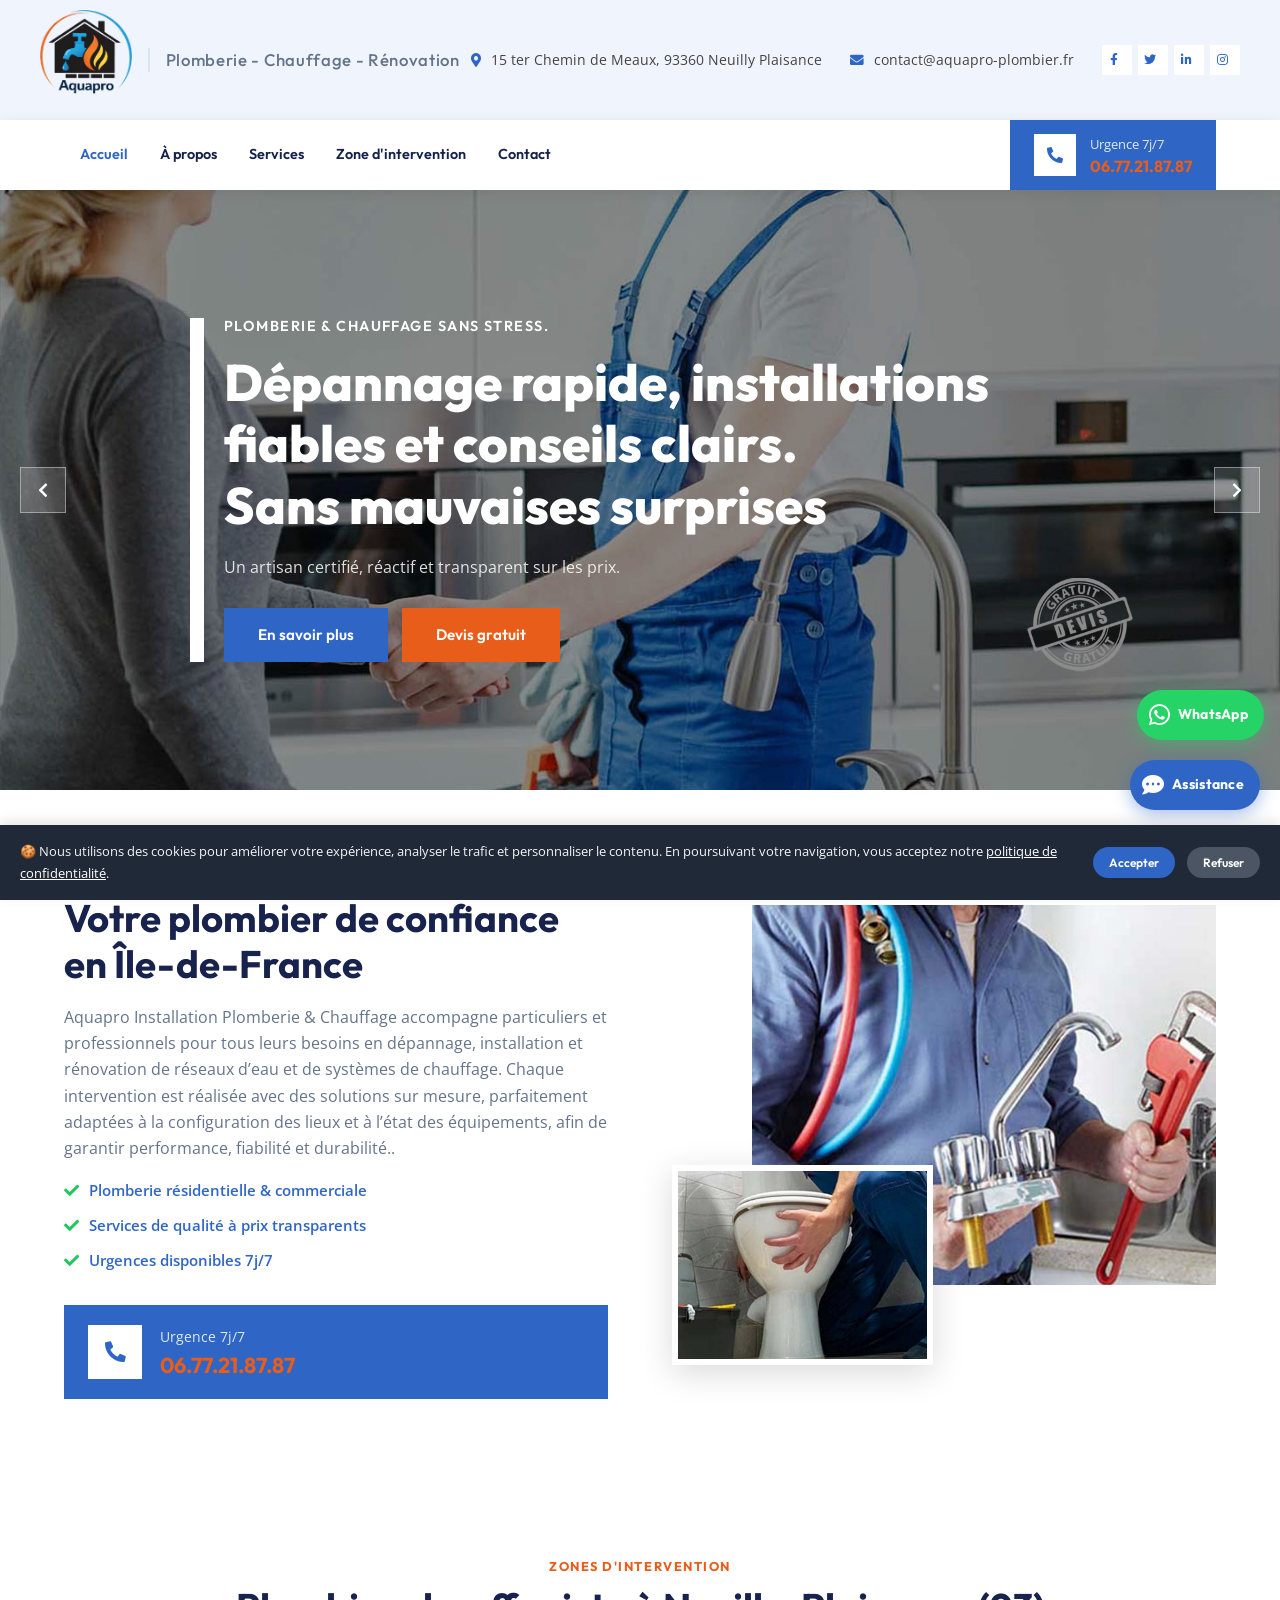
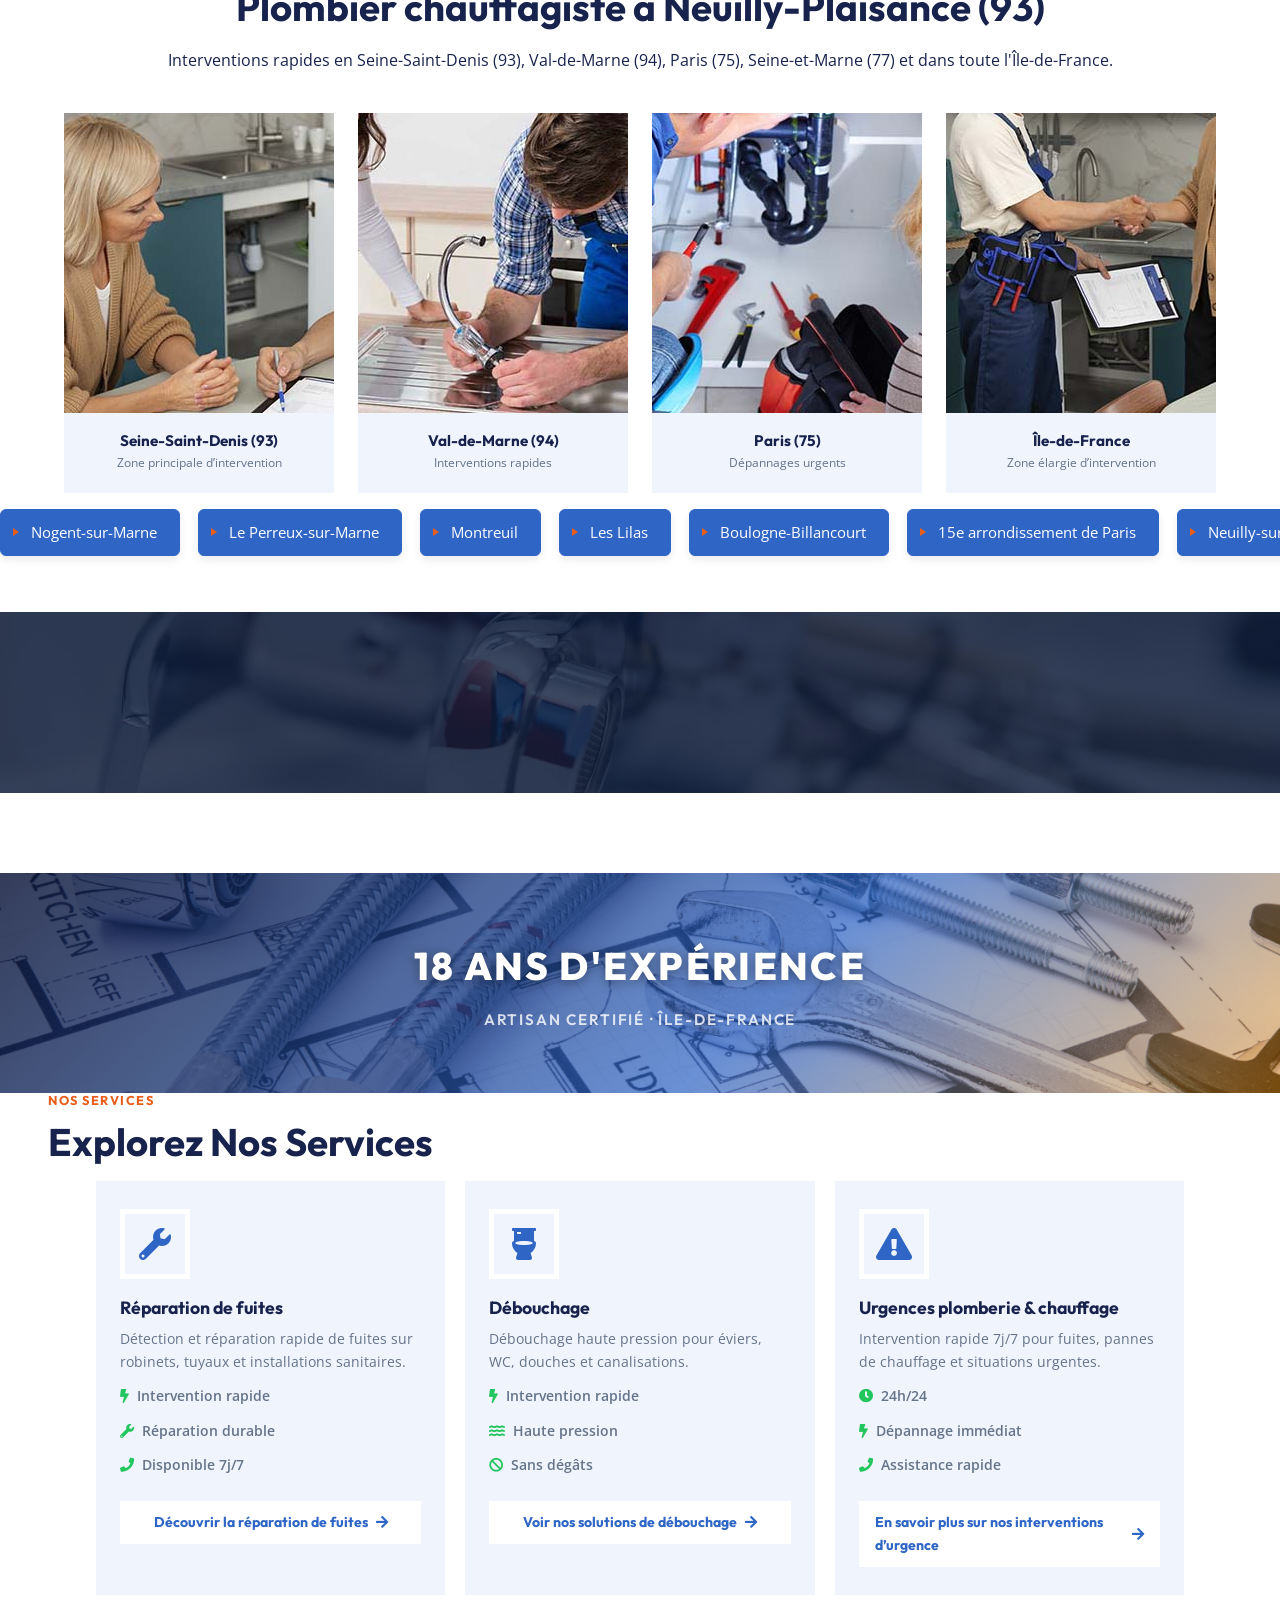
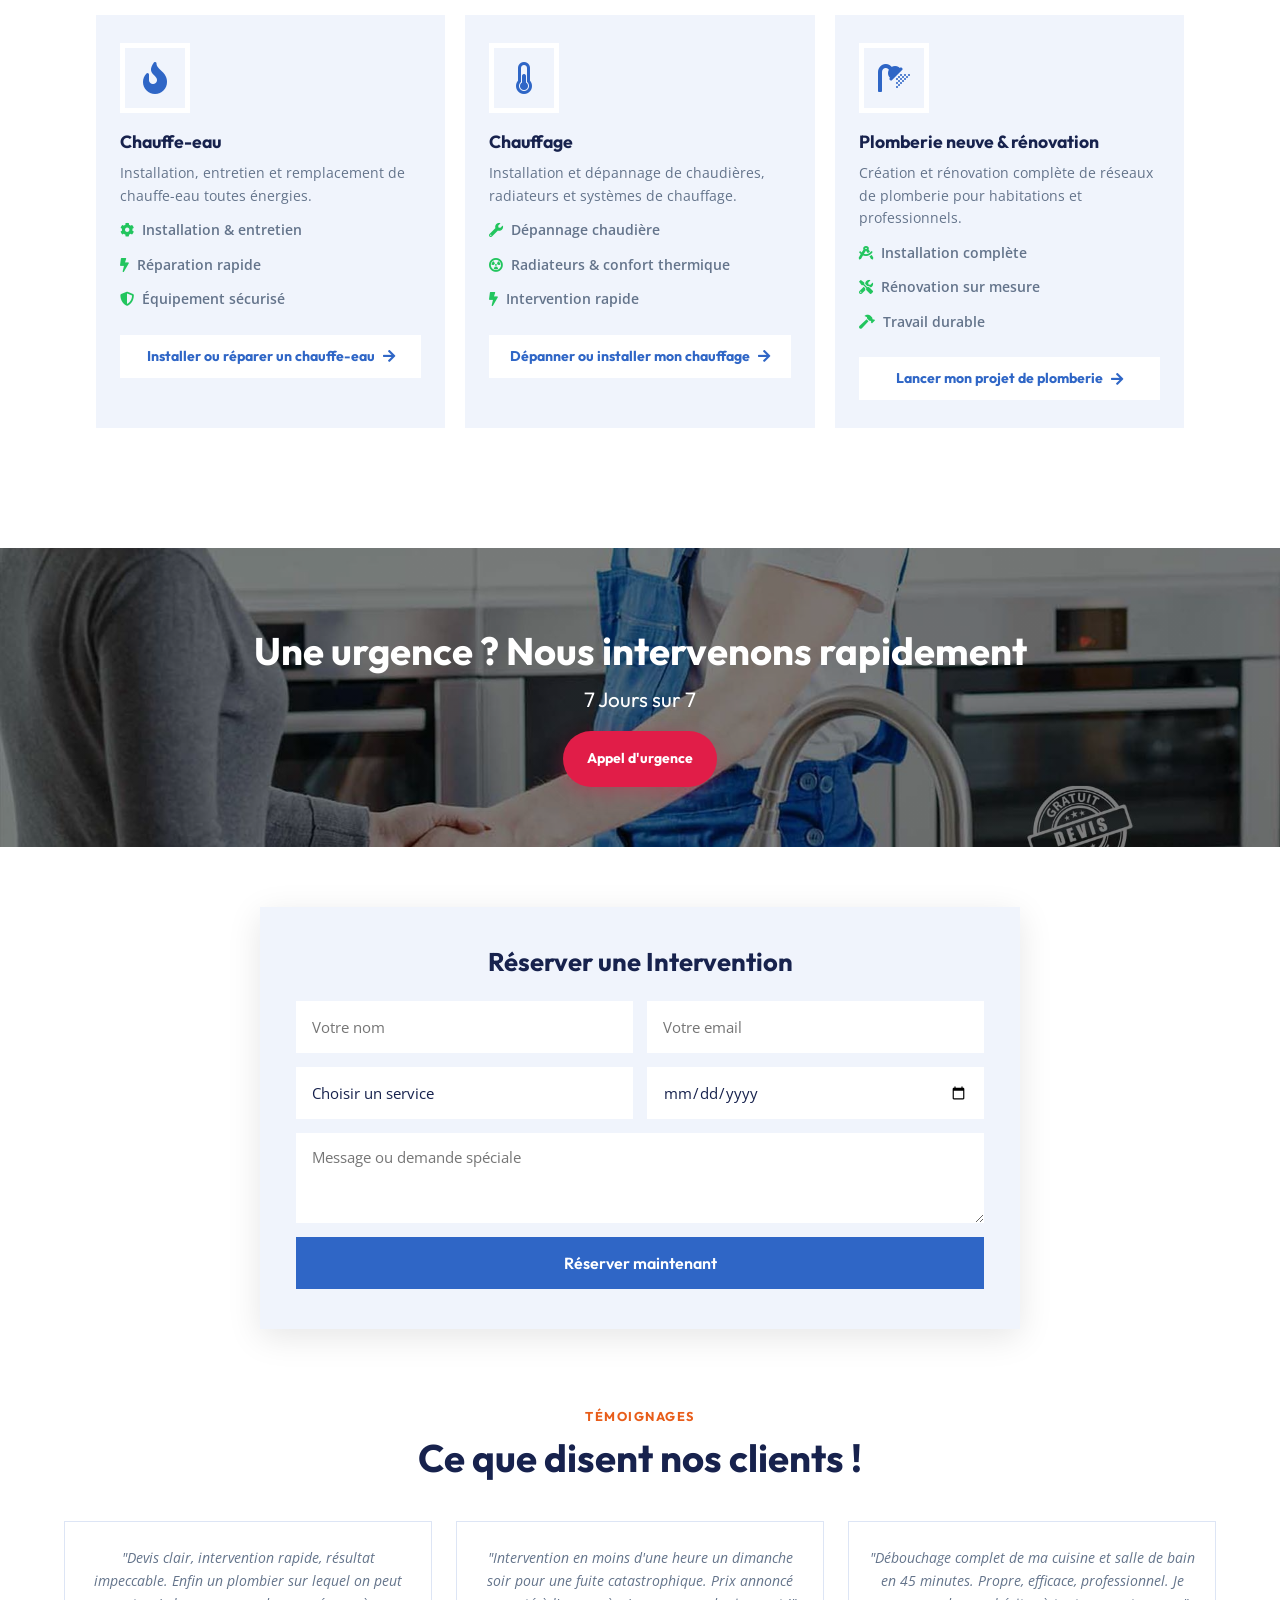
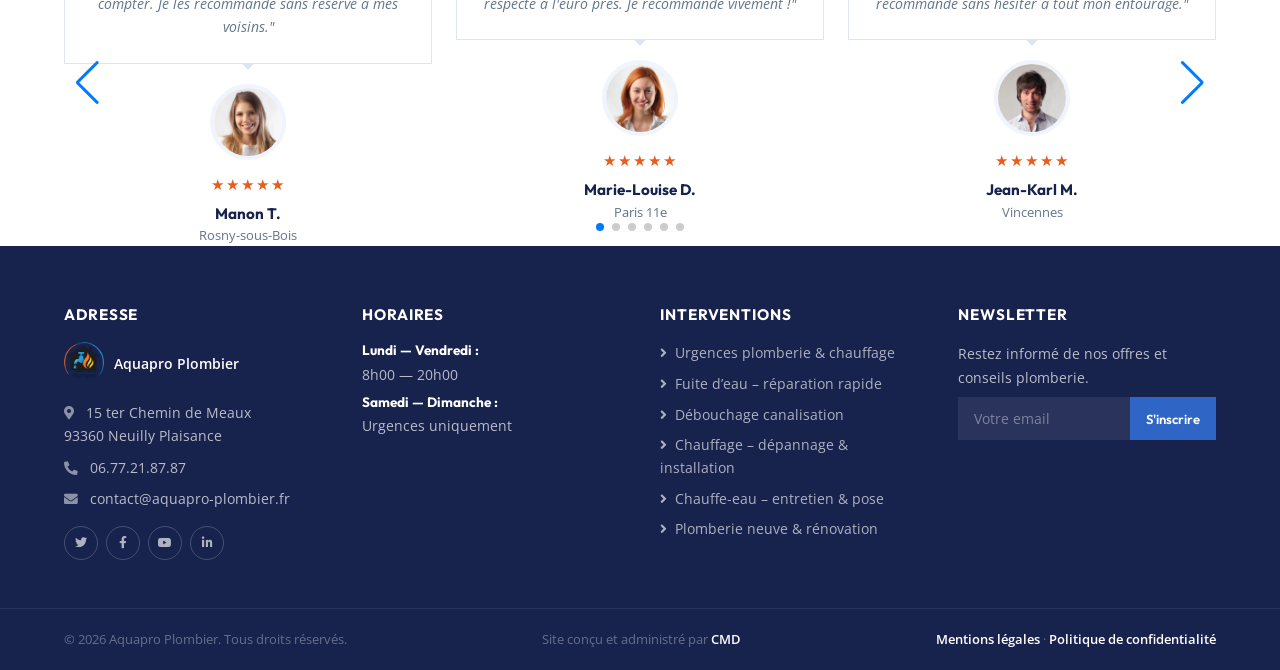
==== commit 15c28a40: "Add files via upload" ====
--- a/index.html
+++ b/index.html
@@ -5,9 +5,17 @@
   <meta name="viewport" content="width=device-width, initial-scale=1.0">
   
   <meta name="author" content="Chris M David">
-  <meta name="copyright" content="© 2026 CMD solution">
+  <meta name="copyright" content="© 2026 CMD">
   
-  <title>Aquapro Plombier — Plomberie & Chauffage à Neuilly-Plaisance (93), Paris et Île-de-France</title>
+<link rel="icon" type="image/x-icon" href="fav/favicon.ico">
+<link rel="icon" type="image/png" sizes="16x16" href="fav/favicon-16x16.png">
+<link rel="icon" type="image/png" sizes="32x32" href="fav/favicon-32x32.png">
+<link rel="apple-touch-icon" sizes="180x180" href="fav/apple-touch-icon.png">
+<link rel="icon" type="image/png" sizes="192x192" href="fav/android-chrome-192x192.png">
+<link rel="icon" type="image/png" sizes="512x512" href="fav/android-chrome-512x512.png">
+<meta name="theme-color" content="#ffffff">
+  
+  <title>Aquapro Plombier — Plomberie & Chauffage à Neuilly-Plaisance (93)</title>
   <meta name="description" content="Plombier chauffagiste à Neuilly-Plaisance (93). Dépannage, débouchage, installation et rénovation en Seine-Saint-Denis, Val-de-Marne, Paris et toute l'Île-de-France. Urgences 7j/7. Devis gratuit.">
   <meta name="keywords" content="plombier Neuilly-Plaisance, plombier 93, chauffagiste Seine-Saint-Denis, débouchage urgence Paris, dépannage plomberie Île-de-France">
   <link rel="canonical" href="https://cmdsolution.github.io/aquapro-plomberie/index.html">
@@ -53,6 +61,22 @@
   <link rel="stylesheet" href="https://cdnjs.cloudflare.com/ajax/libs/font-awesome/5.15.4/css/all.min.css">
   <link rel="stylesheet" href="https://cdn.jsdelivr.net/npm/swiper@11/swiper-bundle.min.css">
   <link rel="stylesheet" href="style.css">
+  
+  <style>
+  body {
+    margin: 0;
+    padding: 0;
+  }
+
+  /* supprime le blanc sous le bloc bleu */
+  .facts-bar.premium-facts,
+  .section-pad:last-of-type,
+  .booking-banner,
+  .footer {
+    margin-bottom: 0;
+    padding-bottom: 0;
+  }
+</style>
 </head>
 <body>
 
@@ -67,7 +91,7 @@
 </div> 
       <div class="topbar-info">
         <span><i class="fa fa-map-marker-alt"></i> 15 ter Chemin de Meaux, 93360 Neuilly Plaisance</span>
-        <span><i class="fa fa-envelope"></i> contact@aquaproplombier.fr</span>
+        <span><i class="fa fa-envelope"></i> contact@aquapro-plombier.fr</span>
         <div class="topbar-social">
           <a href="#"><i class="fab fa-facebook-f"></i></a>
           <a href="#"><i class="fab fa-twitter"></i></a>
@@ -369,23 +393,11 @@
         <i class="fa fa-tools fa-2x"></i>
         <h2 class="counter" data-target="1200">0</h2>
         <p>Interventions plomberie et chauffage</p>
-      </div>
-
-    </div>
-  </div>
-</div>
-
-    </div>
-  </div>
-</div>
-
-    </div>
-  </div>
-</div>
-        </div>
-      </div>
-    </div>
-  </div>
+ </div>
+    </div>
+  </div>
+</div>
+
 
   <!-- SERVICES SECTION -->
   <section class="section-pad" style="padding-left:0;padding-right:0;">
@@ -639,7 +651,7 @@
 </div>
         <p><i class="fa fa-map-marker-alt"></i> 15 ter Chemin de Meaux<br> 93360 Neuilly Plaisance</p>
         <p><i class="fa fa-phone-alt"></i> 06.77.21.87.87</p>
-        <p><i class="fa fa-envelope"></i> contact@aquaproplombier.fr</p>
+        <p><i class="fa fa-envelope"></i> contact@aquapro-plombier.fr</p>
         <div class="footer-social">
           <a href="#"><i class="fab fa-twitter"></i></a>
           <a href="#"><i class="fab fa-facebook-f"></i></a>
@@ -726,7 +738,7 @@
 
     <span>
       Site conçu et administré par
-      <a href="https://cmd-solutions.fr" target="_blank">CMD Solutions</a>
+      <a href="https://" target="_blank">CMD</a>
     </span>
 
     <span>
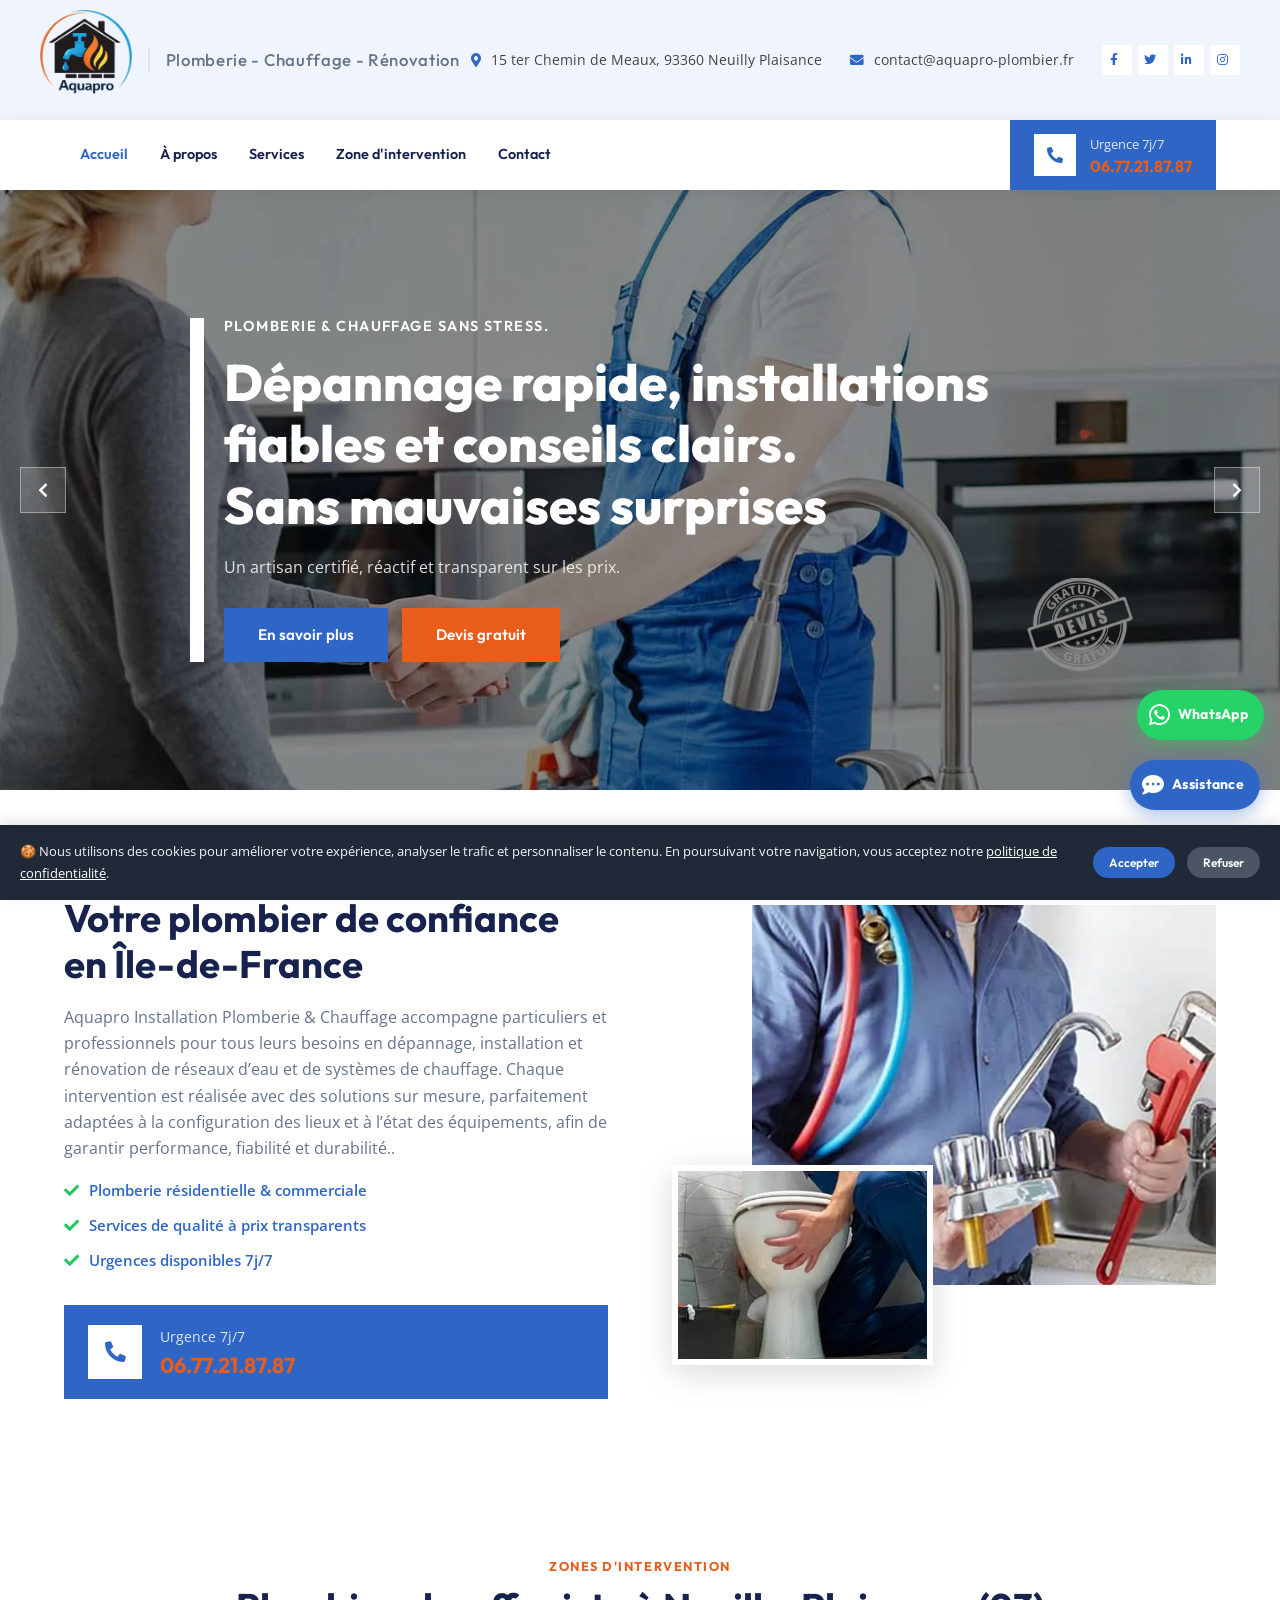
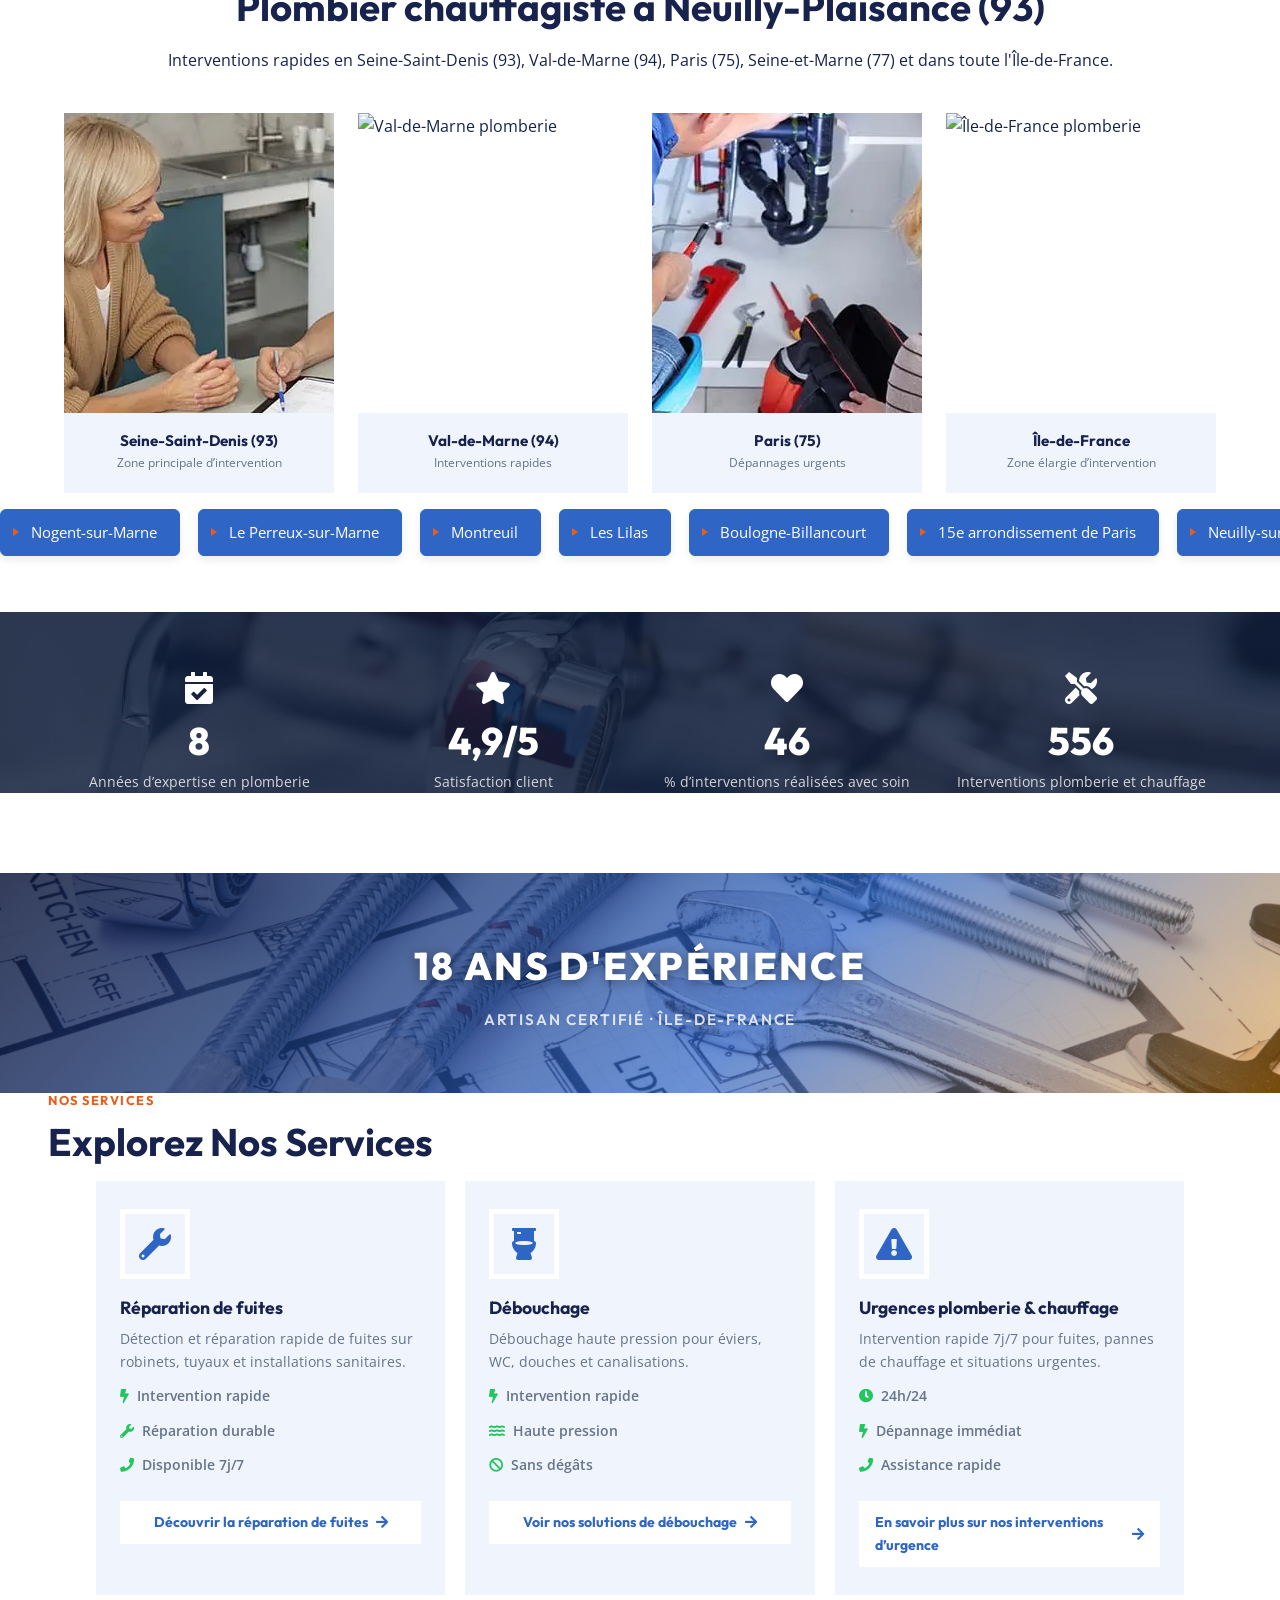
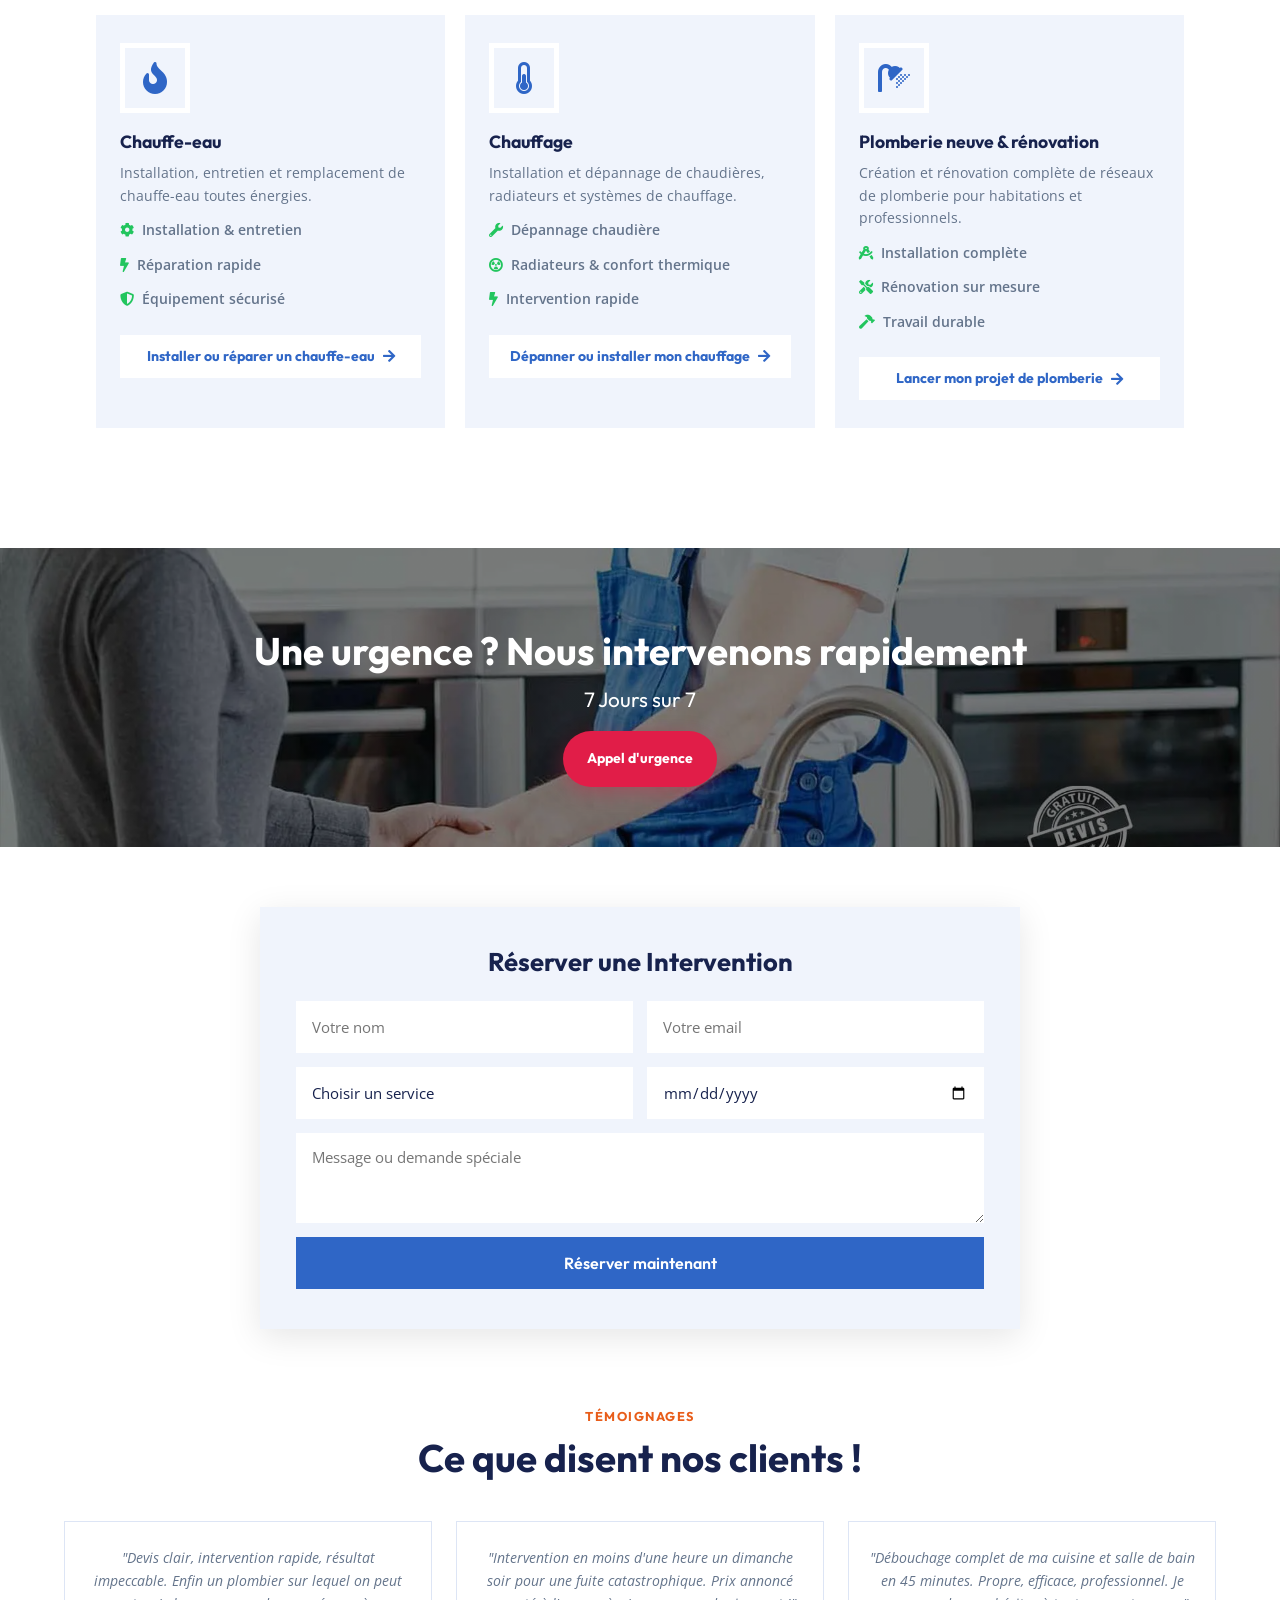
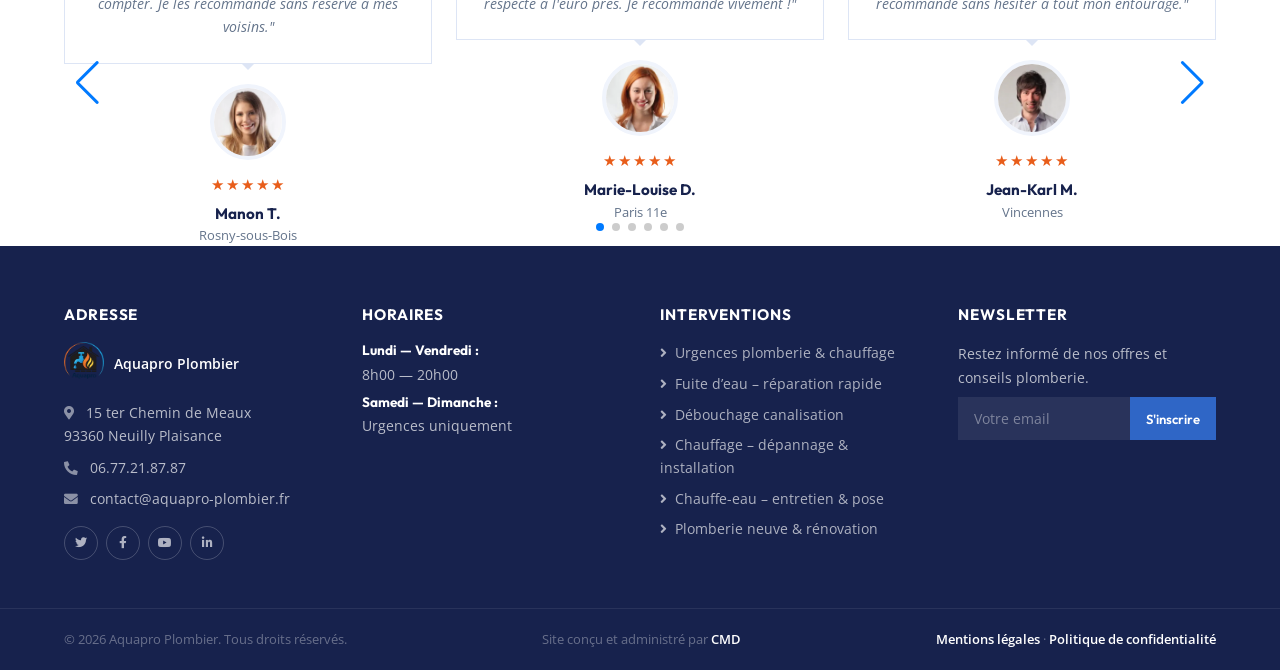
==== commit 64462b8f: "Add files via upload" ====
--- a/index.html
+++ b/index.html
@@ -128,7 +128,7 @@
   <div class="carousel-wrap">
     <div class="carousel" id="carousel">
       <div class="carousel-slide active">
-        <img src="img/carousel-1.jpg" alt="Service résidentiel">
+        <img src="img/carousel-1.webp" alt="Service résidentiel">
         <div class="carousel-overlay">
           <div class="container">
             <div class="carousel-content">
@@ -144,7 +144,7 @@
         </div>
       </div>
       <div class="carousel-slide">
-        <img src="img/carousel-2.jpg" alt="Service commercial">
+        <img src="img/carousel-2.webp" alt="Service commercial">
         <div class="carousel-overlay">
           <div class="container">
             <div class="carousel-content">
@@ -160,7 +160,7 @@
         </div>
       </div>
       <div class="carousel-slide">
-        <img src="img/carousel-3.jpg" alt="Service urgence">
+        <img src="img/carousel-3.webp" alt="Service urgence">
         <div class="carousel-overlay">
           <div class="container">
             <div class="carousel-content">
@@ -203,8 +203,8 @@
           </div>
         </div>
         <div class="about-imgs fade-in">
-          <img class="about-img-main" src="img/about-3.jpg" alt="Plombier AquaPro">
-          <img class="about-img-inset" src="img/about-4.jpg" alt="Équipe AquaPro">
+          <img class="about-img-main" src="img/about-3.webp" alt="Plombier AquaPro">
+          <img class="about-img-inset" src="img/about-4.webp" alt="Équipe AquaPro">
         </div>
       </div>
     </div>
@@ -230,7 +230,7 @@
 
       <div class="team-card fade-in zone-card">
         <div class="team-img-wrap">
-          <img src="img/service-5.jpg" alt="Seine-Saint-Denis plomberie">
+          <img src="img/service-5.webp" alt="Seine-Saint-Denis plomberie">
         </div>
         <div class="team-info-bar">
           <div class="team-name">
@@ -242,7 +242,7 @@
 
       <div class="team-card fade-in zone-card">
         <div class="team-img-wrap">
-          <img src="img/service-6.jpg" alt="Val-de-Marne plomberie">
+          <img src="img/service-6.webp" alt="Val-de-Marne plomberie">
         </div>
         <div class="team-info-bar">
           <div class="team-name">
@@ -254,7 +254,7 @@
 
       <div class="team-card fade-in zone-card">
         <div class="team-img-wrap">
-          <img src="img/service-7.jpg" alt="Paris plomberie dépannage">
+          <img src="img/service-7.webp" alt="Paris plomberie dépannage">
         </div>
         <div class="team-info-bar">
           <div class="team-name">
@@ -266,7 +266,7 @@
 
       <div class="team-card fade-in zone-card">
         <div class="team-img-wrap">
-          <img src="img/service-8.jpg" alt="Île-de-France plomberie">
+          <img src="img/service-8.webp" alt="Île-de-France plomberie">
         </div>
         <div class="team-info-bar">
           <div class="team-name">
--- a/style.css
+++ b/style.css
@@ -453,7 +453,7 @@
    FACTS BAR
 ══════════════════════════════════ */
 .facts-bar {
-  background: linear-gradient(rgba(15,30,60,.82), rgba(15,30,60,.82)), url('img/bg.jpg') center/cover no-repeat;
+  background: linear-gradient(rgba(15,30,60,.82), rgba(15,30,60,.82)), url('img/bg.webp') center/cover no-repeat;
   padding: 60px 0;
   margin: 40px 0;
 }
@@ -585,7 +585,7 @@
 ══════════════════════════════════ */
 .booking-banner { position: relative; margin: 40px 0 0; }
 .booking-bg {
-  background: linear-gradient(rgba(0,0,0,.5), rgba(0,0,0,.5)), url('img/carousel-1.jpg') center/cover no-repeat;
+  background: linear-gradient(rgba(0,0,0,.5), rgba(0,0,0,.5)), url('img/carousel-1.webp') center/cover no-repeat;
   padding: 80px 0 60px;
   text-align: center;
   display: flex;
@@ -832,7 +832,7 @@
    PAGE HERO (inner pages)
 ══════════════════════════════════ */
 .page-hero {
-  background: linear-gradient(rgba(15,30,60,.75), rgba(15,30,60,.75)), url('img/bg.jpg') center/cover no-repeat;
+  background: linear-gradient(rgba(15,30,60,.75), rgba(15,30,60,.75)), url('img/bg.webp') center/cover no-repeat;
   padding: 80px 0 60px;
 }
 .page-hero h1 { color: #fff; font-size: clamp(1.8rem, 3.5vw, 2.8rem); margin-bottom: 12px; }
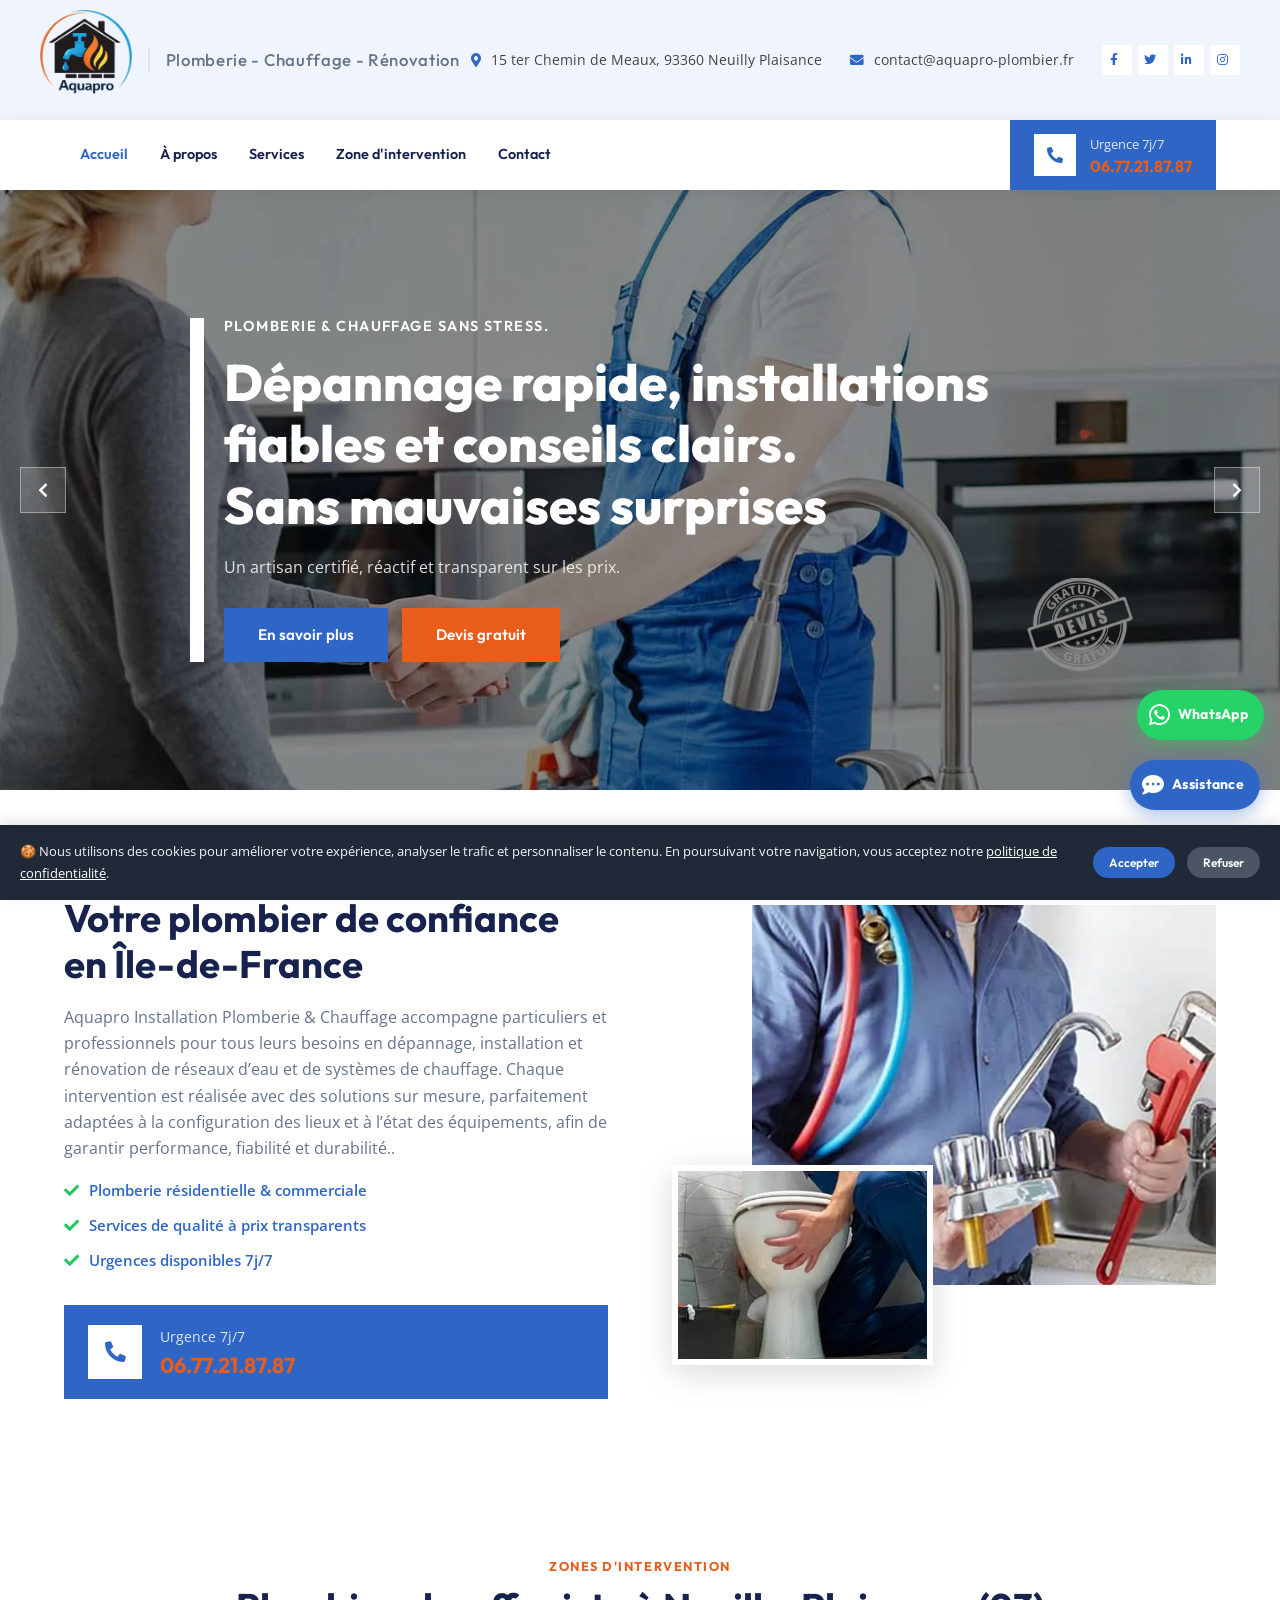
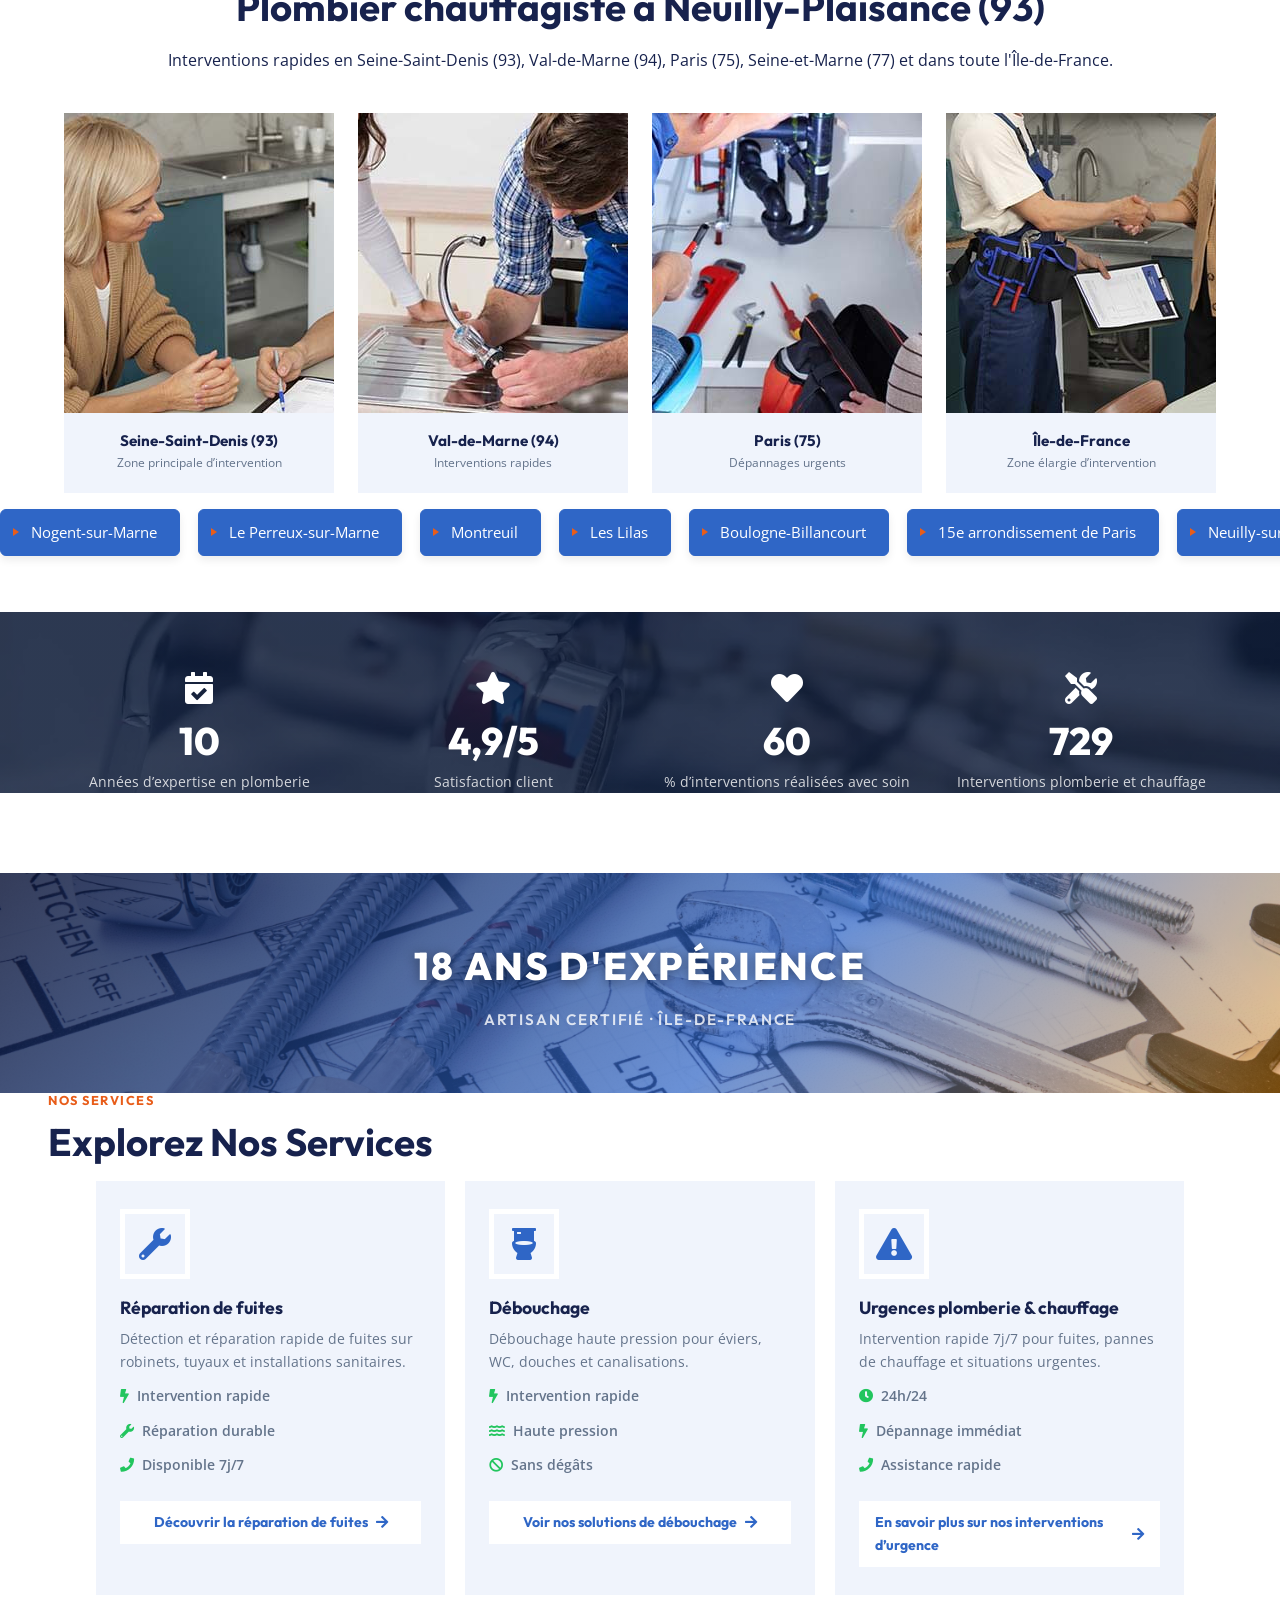
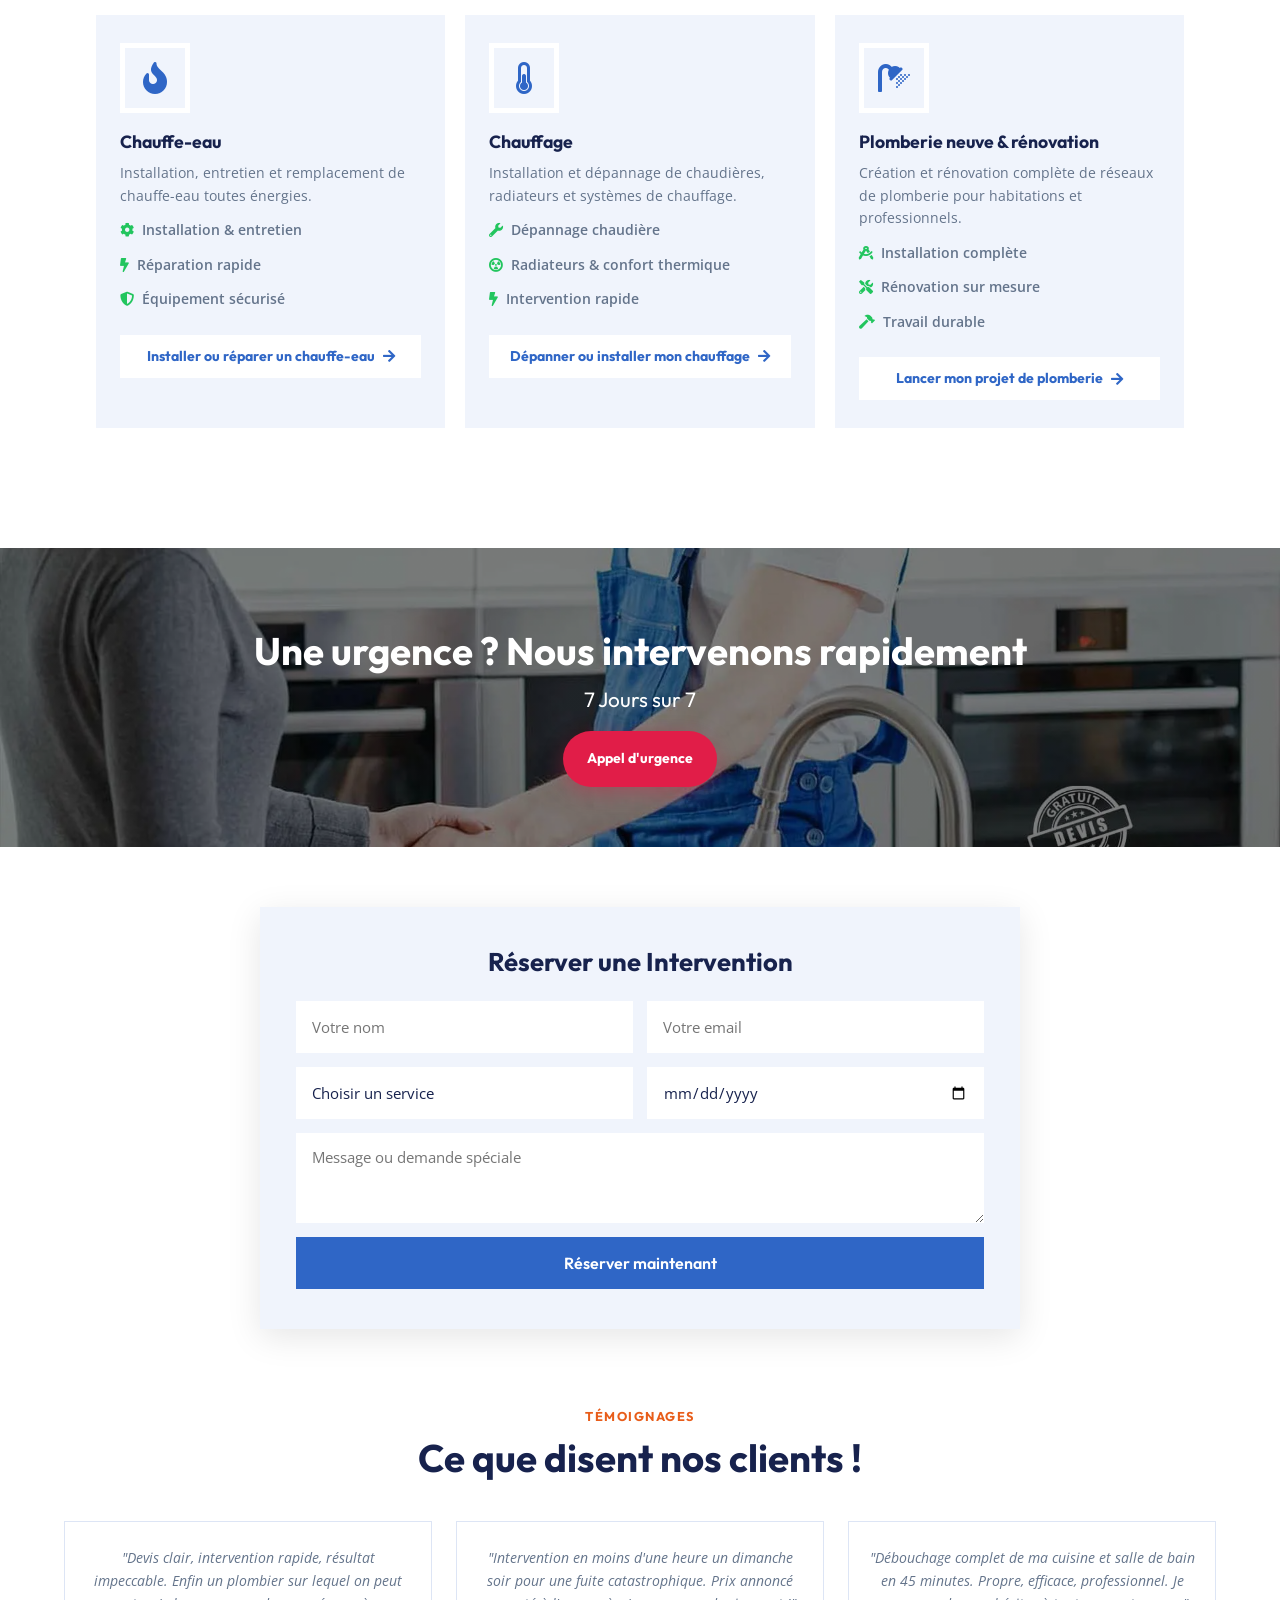
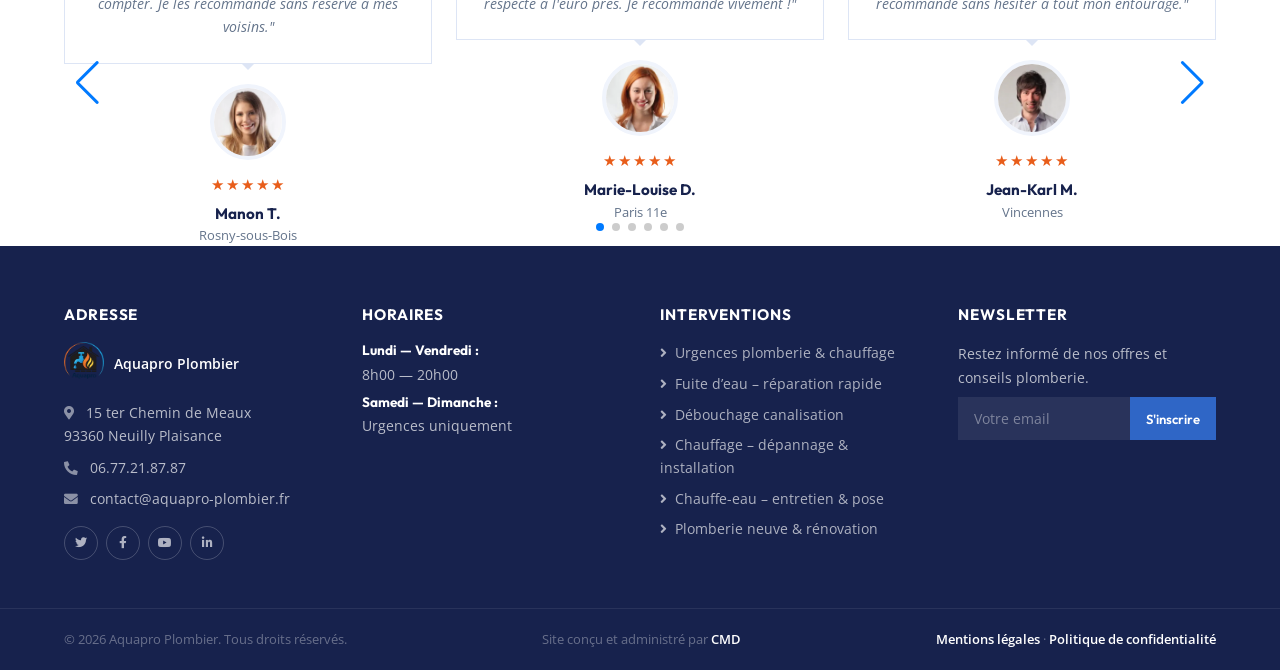
==== commit d6c3e06a: "Add files via upload" ====
--- a/index.html
+++ b/index.html
@@ -230,7 +230,7 @@
 
       <div class="team-card fade-in zone-card">
         <div class="team-img-wrap">
-          <img src="img/service-5.webp" alt="Seine-Saint-Denis plomberie">
+          <img src="img/service-5.jpg" alt="Seine-Saint-Denis plomberie" loading="lazy">
         </div>
         <div class="team-info-bar">
           <div class="team-name">
@@ -242,7 +242,7 @@
 
       <div class="team-card fade-in zone-card">
         <div class="team-img-wrap">
-          <img src="img/service-6.webp" alt="Val-de-Marne plomberie">
+          <img src="img/service-6.jpg" alt="Val-de-Marne plomberie" loading="lazy">
         </div>
         <div class="team-info-bar">
           <div class="team-name">
@@ -254,7 +254,7 @@
 
       <div class="team-card fade-in zone-card">
         <div class="team-img-wrap">
-          <img src="img/service-7.webp" alt="Paris plomberie dépannage">
+          <img src="img/service-7.jpg" alt="Paris plomberie dépannage" loading="lazy">
         </div>
         <div class="team-info-bar">
           <div class="team-name">
@@ -266,7 +266,7 @@
 
       <div class="team-card fade-in zone-card">
         <div class="team-img-wrap">
-          <img src="img/service-8.webp" alt="Île-de-France plomberie">
+          <img src="img/service-8.jpg" alt="Île-de-France plomberie" loading="lazy">
         </div>
         <div class="team-info-bar">
           <div class="team-name">
@@ -556,7 +556,7 @@
             <div class="testi-item">
               <div class="testi-text"><p>"Intervention en moins d'une heure un dimanche soir pour une fuite catastrophique. Prix annoncé respecté à l'euro près. Je recommande vivement !"</p></div>
               <div class="testi-bottom">
-                <img src="img/testimonial-1.webp" alt="Marie-Louise D.">
+                <img src="img/testimonial-1.webp" alt="Marie-Louise D." loading="lazy">
                 <div class="testi-stars">★★★★★</div>
                 <h5>Marie-Louise D.</h5>
                 <p class="testi-job">Paris 11e</p>
@@ -568,7 +568,7 @@
             <div class="testi-item">
               <div class="testi-text"><p>"Débouchage complet de ma cuisine et salle de bain en 45 minutes. Propre, efficace, professionnel. Je recommande sans hésiter à tout mon entourage."</p></div>
               <div class="testi-bottom">
-                <img src="img/testimonial-2.webp" alt="Jean-Karl M.">
+                <img src="img/testimonial-2.webp" alt="Jean-Karl M." loading="lazy">
                 <div class="testi-stars">★★★★★</div>
                 <h5>Jean-Karl M.</h5>
                 <p class="testi-job">Vincennes</p>
@@ -580,7 +580,7 @@
             <div class="testi-item">
               <div class="testi-text"><p>"Remplacement du chauffe-eau en un seul passage, sans dégâts. Excellent rapport qualité-prix et équipe très sympathique et professionnelle."</p></div>
               <div class="testi-bottom">
-                <img src="img/testimonial-3.webp" alt="Stéphane C.">
+                <img src="img/testimonial-3.webp" alt="Stéphane C." loading="lazy">
                 <div class="testi-stars">★★★★★</div>
                 <h5>Stéphane C.</h5>
                 <p class="testi-job">Boulogne-Billancourt</p>
@@ -592,7 +592,7 @@
             <div class="testi-item">
               <div class="testi-text"><p>"Très rapide et efficace. Technicien ponctuel, travail soigné, prix honnête. Je fais appel à Aquapro pour tous mes besoins en plomberie."</p></div>
               <div class="testi-bottom">
-                <img src="img/testimonial-4.webp" alt="Sandra B.">
+                <img src="img/testimonial-4.webp" alt="Sandra B." loading="lazy">
                 <div class="testi-stars">★★★★★</div>
                 <h5>Sandra B.</h5>
                 <p class="testi-job">Neuilly-sur-Seine</p>
@@ -604,7 +604,7 @@
             <div class="testi-item">
               <div class="testi-text"><p>"Une urgence un samedi matin, réglée en deux heures chrono. Équipe sérieuse, matériel propre, aucune mauvaise surprise sur la facture."</p></div>
               <div class="testi-bottom">
-                <img src="img/testimonial-5.webp" alt="Steven M.">
+                <img src="img/testimonial-5.webp" alt="Steven M." loading="lazy">
                 <div class="testi-stars">★★★★★</div>
                 <h5>Steven M.</h5>
                 <p class="testi-job">Nogent sur Marne</p>
@@ -616,7 +616,7 @@
             <div class="testi-item">
               <div class="testi-text"><p>"Devis clair, intervention rapide, résultat impeccable. Enfin un plombier sur lequel on peut compter. Je les recommande sans réserve à mes voisins."</p></div>
               <div class="testi-bottom">
-                <img src="img/testimonial-6.webp" alt="Manon T.">
+                <img src="img/testimonial-6.webp" alt="Manon T." loading="lazy">
                 <div class="testi-stars">★★★★★</div>
                 <h5>Manon T.</h5>
                 <p class="testi-job">Rosny-sous-Bois</p>
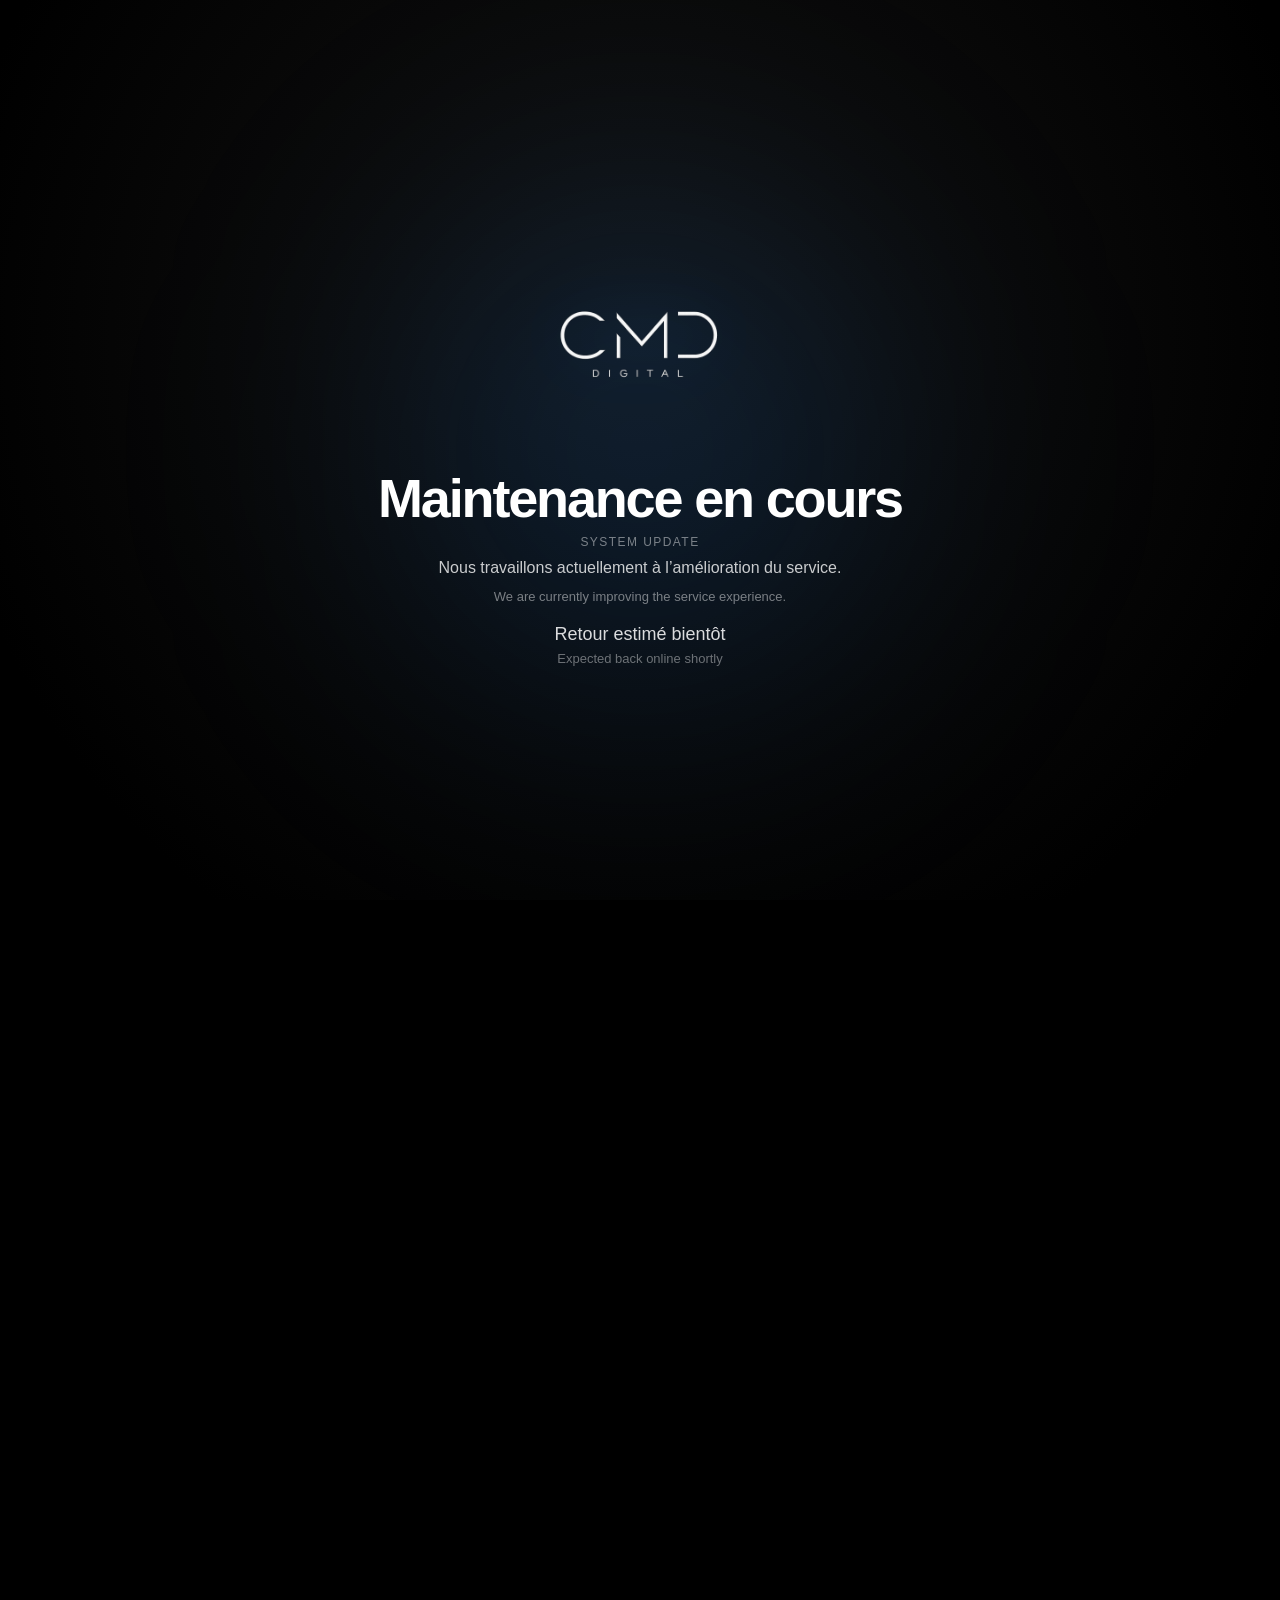
==== commit e038958c: "Add files via upload" ====
--- a/index.html
+++ b/index.html
@@ -1,783 +1,197 @@
-<!DOCTYPE html>
-<html lang="fr">
-<head>
-  <meta charset="UTF-8">
-  <meta name="viewport" content="width=device-width, initial-scale=1.0">
-  
-  <meta name="author" content="Chris M David">
-  <meta name="copyright" content="© 2026 CMD">
-  
-<link rel="icon" type="image/x-icon" href="fav/favicon.ico">
-<link rel="icon" type="image/png" sizes="16x16" href="fav/favicon-16x16.png">
-<link rel="icon" type="image/png" sizes="32x32" href="fav/favicon-32x32.png">
-<link rel="apple-touch-icon" sizes="180x180" href="fav/apple-touch-icon.png">
-<link rel="icon" type="image/png" sizes="192x192" href="fav/android-chrome-192x192.png">
-<link rel="icon" type="image/png" sizes="512x512" href="fav/android-chrome-512x512.png">
-<meta name="theme-color" content="#ffffff">
-  
-  <title>Aquapro Plombier — Plomberie & Chauffage à Neuilly-Plaisance (93)</title>
-  <meta name="description" content="Plombier chauffagiste à Neuilly-Plaisance (93). Dépannage, débouchage, installation et rénovation en Seine-Saint-Denis, Val-de-Marne, Paris et toute l'Île-de-France. Urgences 7j/7. Devis gratuit.">
-  <meta name="keywords" content="plombier Neuilly-Plaisance, plombier 93, chauffagiste Seine-Saint-Denis, débouchage urgence Paris, dépannage plomberie Île-de-France">
-  <link rel="canonical" href="https://cmdsolution.github.io/aquapro-plomberie/index.html">
-  <!-- Schema.org LocalBusiness -->
-  <script type="application/ld+json">
-  {
-    "@context": "https://schema.org",
-    "@type": "Plumber",
-    "name": "Aquapro Plombier",
-    "image": "https://cmdsolution.github.io/aquapro-plomberie/img/logo.webp",
-    "url": "https://cmdsolution.github.io/aquapro-plomberie/",
-    "telephone": "+33677218787",
-    "email": "contact@aquaproplombier.fr",
-    "address": {
-      "@type": "PostalAddress",
-      "streetAddress": "15 ter Chemin de Meaux",
-      "addressLocality": "Neuilly-Plaisance",
-      "postalCode": "93360",
-      "addressCountry": "FR"
-    },
-    "geo": {
-      "@type": "GeoCoordinates",
-      "latitude": 48.8667,
-      "longitude": 2.5167
-    },
-    "openingHoursSpecification": [
-      {
-        "@type": "OpeningHoursSpecification",
-        "dayOfWeek": ["Monday","Tuesday","Wednesday","Thursday","Friday"],
-        "opens": "08:00",
-        "closes": "20:00"
-      }
-    ],
-    "areaServed": ["Paris","Seine-Saint-Denis","Val-de-Marne","Seine-et-Marne","Île-de-France"],
-    "priceRange": "€€",
-    "description": "Plombier chauffagiste à Neuilly-Plaisance (93). Dépannage, débouchage, installation et rénovation en Île-de-France. Urgences 7j/7.",
-    "sameAs": []
-  }
-  </script>
-  <link rel="preconnect" href="https://fonts.googleapis.com">
-  <link rel="preconnect" href="https://fonts.gstatic.com" crossorigin>
-  <link href="https://fonts.googleapis.com/css2?family=Outfit:wght@400;500;600;700;800&family=Open+Sans:wght@400;500;600&display=swap" rel="stylesheet">
-  <link rel="stylesheet" href="https://cdnjs.cloudflare.com/ajax/libs/font-awesome/5.15.4/css/all.min.css">
-  <link rel="stylesheet" href="https://cdn.jsdelivr.net/npm/swiper@11/swiper-bundle.min.css">
-  <link rel="stylesheet" href="style.css">
-  
-  <style>
-  body {
-    margin: 0;
-    padding: 0;
-  }
-
-  /* supprime le blanc sous le bloc bleu */
-  .facts-bar.premium-facts,
-  .section-pad:last-of-type,
-  .booking-banner,
-  .footer {
-    margin-bottom: 0;
-    padding-bottom: 0;
-  }
-</style>
-</head>
-<body>
-
-  <!-- TOPBAR -->
-  <div class="topbar">
-    <div class="container topbar-inner">
-<div class="logo">
-  <a href="index.html">
-    <img src="img/logo.webp" alt="Aquapro Plombier">
-  </a>
-  <div class="logo-tagline">Plomberie - Chauffage - Rénovation</div>
-</div> 
-      <div class="topbar-info">
-        <span><i class="fa fa-map-marker-alt"></i> 15 ter Chemin de Meaux, 93360 Neuilly Plaisance</span>
-        <span><i class="fa fa-envelope"></i> contact@aquapro-plombier.fr</span>
-        <div class="topbar-social">
-          <a href="#"><i class="fab fa-facebook-f"></i></a>
-          <a href="#"><i class="fab fa-twitter"></i></a>
-          <a href="#"><i class="fab fa-linkedin-in"></i></a>
-          <a href="#"><i class="fab fa-instagram"></i></a>
-        </div>
-      </div>
-    </div>
-  </div>
-
-  <!-- NAVBAR -->
-  <nav class="navbar" id="navbar">
-    <div class="container navbar-inner">
-      <a href="index.html" class="nav-logo">Aquapro Plombier</a>
-      <button class="burger" id="burger"><i class="fa fa-bars"></i></button>
-      <div class="nav-menu" id="nav-menu">
-        <a href="index.html" class="nav-link">Accueil</a>
-        <a href="about.html" class="nav-link">À propos</a>
-        <a href="services.html" class="nav-link">Services</a>
-        <a href="zone-intervention.html" class="nav-link">Zone d'intervention</a>
-        <a href="contact.html" class="nav-link">Contact</a>
-      </div>
-      <div class="nav-phone">
-        <div class="nav-phone-icon"><i class="fa fa-phone-alt"></i></div>
-        <div>
-          <p>Urgence 7j/7</p>
-          <h5>06.77.21.87.87</h5>
-        </div>
-      </div>
-    </div>
-  </nav>
-
-  <!-- CAROUSEL -->
-  <div class="carousel-wrap">
-    <div class="carousel" id="carousel">
-      <div class="carousel-slide active">
-        <img src="img/carousel-1.webp" alt="Service résidentiel">
-        <div class="carousel-overlay">
-          <div class="container">
-            <div class="carousel-content">
-              <h5>Plomberie & Chauffage sans stress.</h5>
-              <h1>Dépannage rapide, installations fiables et conseils clairs.<br>Sans mauvaises surprises</h1>
-              <p>Un artisan certifié, réactif et transparent sur les prix.</p>
-              <div class="carousel-btns">
-                <a href="services.html" class="btn-primary">En savoir plus</a>
-                <a href="contact.html" class="btn-secondary">Devis gratuit</a>
-              </div>
-            </div>
-          </div>
-        </div>
-      </div>
-      <div class="carousel-slide">
-        <img src="img/carousel-2.webp" alt="Service commercial">
-        <div class="carousel-overlay">
-          <div class="container">
-            <div class="carousel-content">
-              <h5>Un partenaire fiable pour votre activité</h5>
-              <h1>Une panne ? J’interviens vite, avec des solutions fiables dans le temps.</h1>
-              <p>Interventions rapides et solutions pérennes pour ne jamais ralentir votre business..</p>
-              <div class="carousel-btns">
-                <a href="services.html" class="btn-primary">En savoir plus</a>
-                <a href="contact.html" class="btn-secondary">Devis gratuit</a>
-              </div>
-            </div>
-          </div>
-        </div>
-      </div>
-      <div class="carousel-slide">
-        <img src="img/carousel-3.webp" alt="Service urgence">
-        <div class="carousel-overlay">
-          <div class="container">
-            <div class="carousel-content">
-              <h5>Réparer, améliorer, optimiser votre installation</h5>
-              <h1>Fuites, pannes, remplacement ou modernisation, je trouve la solution adaptée.</h1>
-              <p>Je ne fais pas que réparer, j'améliore.</p>
-              <div class="carousel-btns">
-                <a href="services.html" class="btn-primary">En savoir plus</a>
-                <a href="contact.html" class="btn-secondary">Devis gratuit</a>
-              </div>
-            </div>
-          </div>
-        </div>
-      </div>
-    </div>
-    <button class="carousel-btn prev" id="carousel-prev"><i class="fa fa-chevron-left"></i></button>
-    <button class="carousel-btn next" id="carousel-next"><i class="fa fa-chevron-right"></i></button>
-  </div>
-
-
-  <!-- ABOUT -->
-  <section class="section-pad">
-    <div class="container">
-      <div class="grid-2-about">
-        <div class="fade-in">
-          <h6 class="label-upper">À propos de nous</h6>
-          <h1 class="section-title">Votre plombier de confiance en Île-de-France<br></h1>
-          <p class="text-muted mb-3">Aquapro Installation Plomberie & Chauffage accompagne particuliers et professionnels pour tous leurs besoins en dépannage, installation et rénovation de réseaux d’eau et de systèmes de chauffage.
-
-Chaque intervention est réalisée avec des solutions sur mesure, parfaitement adaptées à la configuration des lieux et à l’état des équipements, afin de garantir performance, fiabilité et durabilité..</p>
-          <p class="check-line"><i class="fa fa-check text-success"></i> Plomberie résidentielle & commerciale</p>
-          <p class="check-line"><i class="fa fa-check text-success"></i> Services de qualité à prix transparents</p>
-          <p class="check-line"><i class="fa fa-check text-success"></i> Urgences disponibles 7j/7</p>
-          <div class="phone-box">
-            <div class="phone-icon"><i class="fa fa-phone-alt fa-lg"></i></div>
-            <div>
-              <p>Urgence 7j/7</p>
-              <h3>06.77.21.87.87</h3>
-            </div>
-          </div>
-        </div>
-        <div class="about-imgs fade-in">
-          <img class="about-img-main" src="img/about-3.webp" alt="Plombier AquaPro">
-          <img class="about-img-inset" src="img/about-4.webp" alt="Équipe AquaPro">
-        </div>
-      </div>
-    </div>
-  </section>
-
- <!-- ZONES D'INTERVENTION -->
-<section class="section-pad">
-  <div class="container">
-
-    <div class="text-center mb-5">
-      <h6 class="label-upper">Zones d'intervention</h6>
-
-      <h1 class="section-title">
-        Plombier chauffagiste à Neuilly-Plaisance (93)
-      </h1>
-
-      <p>
-        Interventions rapides en Seine-Saint-Denis (93), Val-de-Marne (94), Paris (75), Seine-et-Marne (77) et dans toute l'Île-de-France.
-      </p>
-    </div>
-
-    <div class="grid-4">
-
-      <div class="team-card fade-in zone-card">
-        <div class="team-img-wrap">
-          <img src="img/service-5.jpg" alt="Seine-Saint-Denis plomberie" loading="lazy">
-        </div>
-        <div class="team-info-bar">
-          <div class="team-name">
-            <h5>Seine-Saint-Denis (93)</h5>
-            <small>Zone principale d’intervention</small>
-          </div>
-        </div>
-      </div>
-
-      <div class="team-card fade-in zone-card">
-        <div class="team-img-wrap">
-          <img src="img/service-6.jpg" alt="Val-de-Marne plomberie" loading="lazy">
-        </div>
-        <div class="team-info-bar">
-          <div class="team-name">
-            <h5>Val-de-Marne (94)</h5>
-            <small>Interventions rapides</small>
-          </div>
-        </div>
-      </div>
-
-      <div class="team-card fade-in zone-card">
-        <div class="team-img-wrap">
-          <img src="img/service-7.jpg" alt="Paris plomberie dépannage" loading="lazy">
-        </div>
-        <div class="team-info-bar">
-          <div class="team-name">
-            <h5>Paris (75)</h5>
-            <small>Dépannages urgents</small>
-          </div>
-        </div>
-      </div>
-
-      <div class="team-card fade-in zone-card">
-        <div class="team-img-wrap">
-          <img src="img/service-8.jpg" alt="Île-de-France plomberie" loading="lazy">
-        </div>
-        <div class="team-info-bar">
-          <div class="team-name">
-            <h5>Île-de-France</h5>
-            <small>Zone élargie d’intervention</small>
-          </div>
-        </div>
-      </div>
-
-    </div>
-
-  </div>  
- 
-<article class="col-md-12 container-instance wt-container-17118009" id="wt-container-instance-75363231">
-<div class="lux-marquee">
-<div class="lux-marquee__track"><a class="lux-marquee__item" href="#">Nogent-sur-Marne</a> <a class="lux-marquee__item" href="#">Le Perreux-sur-Marne</a> <a class="lux-marquee__item" href="#">Montreuil</a> <a class="lux-marquee__item" href="#">Les Lilas</a> <a class="lux-marquee__item" href="#">Boulogne-Billancourt</a> <a class="lux-marquee__item" href="#">15e arrondissement de Paris</a> <a class="lux-marquee__item" href="#">Neuilly-sur-Seine</a> <a class="lux-marquee__item" href="#">12e arrondissement de Paris</a> <a class="lux-marquee__item" href="#">11e arrondissement de Paris</a> <a class="lux-marquee__item" href="#">Asni&egrave;res-sur-Seine</a> <!-- duplication --> <a class="lux-marquee__item" href="#">Nogent-sur-Marne</a> <a class="lux-marquee__item" href="#">Le Perreux-sur-Marne</a> <a class="lux-marquee__item" href="#">Montreuil</a> <a class="lux-marquee__item" href="#">Les Lilas</a> <a class="lux-marquee__item" href="#">Boulogne-Billancourt</a> <a class="lux-marquee__item" href="#">15e arrondissement de Paris</a> <a class="lux-marquee__item" href="#">Neuilly-sur-Seine</a> <a class="lux-marquee__item" href="#">12e arrondissement de Paris</a> <a class="lux-marquee__item" href="#">11e arrondissement de Paris</a> <a class="lux-marquee__item" href="#">Asni&egrave;res-sur-Seine</a></div>
-</div>
-<style type="text/css">.lux-marquee{
-  width:100%;
-  overflow:hidden;
-  padding:16px 0;
-}
-
-.lux-marquee__track{
-  display:flex;
-  gap:18px;
-  width:max-content;
-  animation:luxScroll 40s linear infinite;
-}
-
-/* STYLE ITEMS (BLEU PAR DÉFAUT) */
-.lux-marquee__item{
-  position:relative;
-  white-space:nowrap;
-  color:#ffffff;
-  padding:10px 22px 10px 30px;
-  border-radius:6px;
-
-  background:var(--primary);
-  border:1px solid var(--primary);
-
-  font-size:15px;
-  text-decoration:none;
-
-  box-shadow:0 4px 8px rgba(0,0,0,0.08);
-  transition:all .25s ease;
-}
-
-/* états */
-.lux-marquee__item:visited,
-.lux-marquee__item:hover,
-.lux-marquee__item:focus{
-  text-decoration:none;
-}
-
-/* chevron */
-.lux-marquee__item::before{
-  content:"";
-  position:absolute;
-  left:12px;
-  top:50%;
-  transform:translateY(-50%);
-  border-top:4px solid transparent;
-  border-bottom:4px solid transparent;
-  border-left:6px solid var(--secondary);
-}
-
-/* HOVER (INVERSION) */
-.lux-marquee__item:hover{
-  background:#ffffff;
-  color:var(--primary);
-  transform:translateY(-2px);
-}
-
-.lux-marquee__item:hover::before{
-  border-left-color:var(--secondary);
-}
-
-/* animation */
-@keyframes luxScroll{
-  0%{ transform:translateX(0); }
-  100%{ transform:translateX(-50%); }
-}
-
-/* responsive */
-@media (max-width:768px){
-  .lux-marquee__item{
-    font-size:14px;
-    padding:9px 18px 9px 26px;
-  }
-}
-</style>
-</article>
-</div>
-
-<!-- FACTS / PREMIUM TRUST SECTION -->
-<div class="facts-bar premium-facts">
-  <div class="container">
-    <div class="grid-4">
-
-      <!-- Experience -->
-      <div class="fact-item fade-in">
-        <i class="fa fa-calendar-check fa-2x"></i>
-        <h2 class="counter" data-target="18">0</h2>
-        <p>Années d’expertise en plomberie</p>
-      </div>
-
-      <!-- Satisfaction client (version fixe propre) -->
-      <div class="fact-item fade-in">
-        <i class="fa fa-star fa-2x"></i>
-        <h2>4,9/5</h2>
-        <p>Satisfaction client</p>
-      </div>
-
-      <!-- Quality -->
-      <div class="fact-item fade-in">
-        <i class="fa fa-heart fa-2x"></i>
-        <h2 class="counter" data-target="100">0</h2>
-        <p>% d’interventions réalisées avec soin</p>
-      </div>
-
-      <!-- Activity -->
-      <div class="fact-item fade-in">
-        <i class="fa fa-tools fa-2x"></i>
-        <h2 class="counter" data-target="1200">0</h2>
-        <p>Interventions plomberie et chauffage</p>
- </div>
-    </div>
-  </div>
-</div>
-
-
-  <!-- SERVICES SECTION -->
-  <section class="section-pad" style="padding-left:0;padding-right:0;">
-    <!-- IMAGE BAND (remplace le bandeau bleu vertical) -->
-    <div class="svc-img-band">
-      <div class="svc-img-band-overlay">
-        <span class="svc-img-band-label">18 ans d'expérience</span>
-        <span class="svc-img-band-sub">Artisan certifié · Île-de-France</span>
-      </div>
-    </div>
-    <div class="svc-carousel-wrap" style="display:block;">
-      <div class="svc-carousel-content" style="padding:0;">
-        <div style="padding:0 48px;">
-        <h6 class="label-upper">Nos Services</h6>
-<h1 class="section-title mb-5">Explorez Nos Services</h1>
-
-<div class="svc-cards-track" id="svc-track">
-
-  <!-- Réparation de fuites -->
-  <div class="svc-card">
-    <div class="svc-card-icon"><i class="fa fa-wrench fa-2x"></i></div>
-    <h4>Réparation de fuites</h4>
-    <p>Détection et réparation rapide de fuites sur robinets, tuyaux et installations sanitaires.</p>
-    <p class="check-line-blue"><i class="fa fa-bolt text-success"></i> Intervention rapide</p>
-    <p class="check-line-blue"><i class="fa fa-wrench text-success"></i> Réparation durable</p>
-    <p class="check-line-blue"><i class="fa fa-phone text-success"></i> Disponible 7j/7</p>
-    <a href="services.html#fuites" class="svc-card-btn">Découvrir la réparation de fuites<i class="fa fa-arrow-right"></i></a>
-  </div>
-
-  <!-- Débouchage -->
-  <div class="svc-card">
-    <div class="svc-card-icon"><i class="fa fa-toilet fa-2x"></i></div>
-    <h4>Débouchage</h4>
-    <p>Débouchage haute pression pour éviers, WC, douches et canalisations.</p>
-    <p class="check-line-blue"><i class="fa fa-bolt text-success"></i> Intervention rapide</p>
-    <p class="check-line-blue"><i class="fa fa-water text-success"></i> Haute pression</p>
-    <p class="check-line-blue"><i class="fa fa-ban text-success"></i> Sans dégâts</p>
-    <a href="services.html#debouchage" class="svc-card-btn">Voir nos solutions de débouchage<i class="fa fa-arrow-right"></i></a>
-  </div>
-
-  <!-- Urgences -->
-  <div class="svc-card">
-    <div class="svc-card-icon"><i class="fa fa-exclamation-triangle fa-2x"></i></div>
-    <h4>Urgences plomberie & chauffage</h4>
-    <p>Intervention rapide 7j/7 pour fuites, pannes de chauffage et situations urgentes.</p>
-    <p class="check-line-blue"><i class="fa fa-clock text-success"></i> 24h/24</p>
-    <p class="check-line-blue"><i class="fa fa-bolt text-success"></i> Dépannage immédiat</p>
-    <p class="check-line-blue"><i class="fa fa-phone text-success"></i> Assistance rapide</p>
-    <a href="services.html#urgence" class="svc-card-btn">En savoir plus sur nos interventions d’urgence<i class="fa fa-arrow-right"></i></a>
-  </div>
-
-  <!-- Chauffe-eau -->
-  <div class="svc-card">
-    <div class="svc-card-icon"><i class="fa fa-fire fa-2x"></i></div>
-    <h4>Chauffe-eau</h4>
-    <p>Installation, entretien et remplacement de chauffe-eau toutes énergies.</p>
-    <p class="check-line-blue"><i class="fa fa-cog text-success"></i> Installation & entretien</p>
-    <p class="check-line-blue"><i class="fa fa-bolt text-success"></i> Réparation rapide</p>
-    <p class="check-line-blue"><i class="fa fa-shield-alt text-success"></i> Équipement sécurisé</p>
-    <a href="services.html#chauffe-eau" class="svc-card-btn">Installer ou réparer un chauffe-eau<i class="fa fa-arrow-right"></i></a>
-  </div>
-
-  <!-- Chauffage -->
-  <div class="svc-card">
-    <div class="svc-card-icon"><i class="fa fa-thermometer-half fa-2x"></i></div>
-    <h4>Chauffage</h4>
-    <p>Installation et dépannage de chaudières, radiateurs et systèmes de chauffage.</p>
-    <p class="check-line-blue"><i class="fa fa-wrench text-success"></i> Dépannage chaudière</p>
-    <p class="check-line-blue"><i class="fa fa-radiation-alt text-success"></i> Radiateurs & confort thermique</p>
-    <p class="check-line-blue"><i class="fa fa-bolt text-success"></i> Intervention rapide</p>
-    <a href="services.html#chauffage" class="svc-card-btn">Dépanner ou installer mon chauffage<i class="fa fa-arrow-right"></i></a>
-  </div>
-
-  <!-- Plomberie neuve & rénovation -->
-  <div class="svc-card">
-    <div class="svc-card-icon"><i class="fa fa-shower fa-2x"></i></div>
-    <h4>Plomberie neuve & rénovation</h4>
-    <p>Création et rénovation complète de réseaux de plomberie pour habitations et professionnels.</p>
-    <p class="check-line-blue"><i class="fa fa-drafting-compass text-success"></i> Installation complète</p>
-    <p class="check-line-blue"><i class="fa fa-tools text-success"></i> Rénovation sur mesure</p>
-    <p class="check-line-blue"><i class="fa fa-hammer text-success"></i> Travail durable</p>
-    <a href="services.html#renovation" class="svc-card-btn">Lancer mon projet de plomberie<i class="fa fa-arrow-right"></i></a>
-  </div>
-
-</div>
-
-</div>
-      </div>
-    </div>
-  </section>
-  
-  
-
-
-<!-- BOOKING BANNER -->
-<div class="booking-banner">
-  <div class="booking-bg">
-    <h1>Une urgence ? Nous intervenons rapidement</h1>
-    <h3>7 Jours sur 7</h3>
-    <a href="tel:+33677218787" class="btn-play-wrap">
-      <span class="btn-play-btn">Appel d'urgence</span>
-    </a>
-  </div>
-</div>
-<div class="container" style="position:relative;z-index:2;">
-  <div class="booking-form-wrap">
-    <h2>Réserver une Intervention</h2>
-    <form id="booking-form" action="https://formspree.io/f/xeevvwdj" method="POST">
-  <div class="bform-row">
-    <input type="text" name="nom" placeholder="Votre nom" required>
-    <input type="email" name="email" placeholder="Votre email" required>
-  </div>
-  <div class="bform-row">
-    <select name="service" required>
-      <option value="">Choisir un service</option>
-      <option value="reparation-fuite">Réparation de fuite</option>
-      <option value="debouchage">Débouchage</option>
-      <option value="chauffage">Chauffage</option>
-      <option value="chauffe-eau">Chauffe-eau</option>
-      <option value="urgence">Urgence</option>
-    </select>
-    <input type="date" name="date">
-  </div>
-  <textarea name="message" placeholder="Message ou demande spéciale"></textarea>
-
-  <input type="hidden" name="_subject" value="Nouvelle demande d'intervention - AquaPro">
-  <input type="hidden" name="_next" value="https://cmdsolution.github.io/aquapro-plomberie/">
-
-  <button type="submit" class="btn-primary w-full">
-    Réserver maintenant
-  </button>
-</form>
-<div id="form-success" style="display:none; background:#22c55e; color:#fff; padding:16px 24px; border-radius:8px; margin-top:16px; text-align:center; font-size:1.1rem;">
-  ✅ Votre demande a bien été envoyée ! Nous vous contacterons très rapidement.
-</div>
-  </div>
-</div>
-
- 
-
-
-<!-- TESTIMONIALS SWIPER -->
-<section class="section-pad">
-  <div class="container">
-
-    <div class="text-center mb-5">
-      <h6 class="label-upper">Témoignages</h6>
-      <h1 class="section-title">Ce que disent nos clients !</h1>
-    </div>
-
-    <div class="testi-swiper-wrap">
-      <div class="swiper myTestiSwiper">
-        <div class="swiper-wrapper">
-
-          <div class="swiper-slide">
-            <div class="testi-item">
-              <div class="testi-text"><p>"Intervention en moins d'une heure un dimanche soir pour une fuite catastrophique. Prix annoncé respecté à l'euro près. Je recommande vivement !"</p></div>
-              <div class="testi-bottom">
-                <img src="img/testimonial-1.webp" alt="Marie-Louise D." loading="lazy">
-                <div class="testi-stars">★★★★★</div>
-                <h5>Marie-Louise D.</h5>
-                <p class="testi-job">Paris 11e</p>
-              </div>
-            </div>
-          </div>
-
-          <div class="swiper-slide">
-            <div class="testi-item">
-              <div class="testi-text"><p>"Débouchage complet de ma cuisine et salle de bain en 45 minutes. Propre, efficace, professionnel. Je recommande sans hésiter à tout mon entourage."</p></div>
-              <div class="testi-bottom">
-                <img src="img/testimonial-2.webp" alt="Jean-Karl M." loading="lazy">
-                <div class="testi-stars">★★★★★</div>
-                <h5>Jean-Karl M.</h5>
-                <p class="testi-job">Vincennes</p>
-              </div>
-            </div>
-          </div>
-
-          <div class="swiper-slide">
-            <div class="testi-item">
-              <div class="testi-text"><p>"Remplacement du chauffe-eau en un seul passage, sans dégâts. Excellent rapport qualité-prix et équipe très sympathique et professionnelle."</p></div>
-              <div class="testi-bottom">
-                <img src="img/testimonial-3.webp" alt="Stéphane C." loading="lazy">
-                <div class="testi-stars">★★★★★</div>
-                <h5>Stéphane C.</h5>
-                <p class="testi-job">Boulogne-Billancourt</p>
-              </div>
-            </div>
-          </div>
-
-          <div class="swiper-slide">
-            <div class="testi-item">
-              <div class="testi-text"><p>"Très rapide et efficace. Technicien ponctuel, travail soigné, prix honnête. Je fais appel à Aquapro pour tous mes besoins en plomberie."</p></div>
-              <div class="testi-bottom">
-                <img src="img/testimonial-4.webp" alt="Sandra B." loading="lazy">
-                <div class="testi-stars">★★★★★</div>
-                <h5>Sandra B.</h5>
-                <p class="testi-job">Neuilly-sur-Seine</p>
-              </div>
-            </div>
-          </div>
-
-          <div class="swiper-slide">
-            <div class="testi-item">
-              <div class="testi-text"><p>"Une urgence un samedi matin, réglée en deux heures chrono. Équipe sérieuse, matériel propre, aucune mauvaise surprise sur la facture."</p></div>
-              <div class="testi-bottom">
-                <img src="img/testimonial-5.webp" alt="Steven M." loading="lazy">
-                <div class="testi-stars">★★★★★</div>
-                <h5>Steven M.</h5>
-                <p class="testi-job">Nogent sur Marne</p>
-              </div>
-            </div>
-          </div>
-
-          <div class="swiper-slide">
-            <div class="testi-item">
-              <div class="testi-text"><p>"Devis clair, intervention rapide, résultat impeccable. Enfin un plombier sur lequel on peut compter. Je les recommande sans réserve à mes voisins."</p></div>
-              <div class="testi-bottom">
-                <img src="img/testimonial-6.webp" alt="Manon T." loading="lazy">
-                <div class="testi-stars">★★★★★</div>
-                <h5>Manon T.</h5>
-                <p class="testi-job">Rosny-sous-Bois</p>
-              </div>
-            </div>
-          </div>
-
-        </div>
-        <!-- Pagination -->
-        <div class="swiper-pagination"></div>
-        <!-- Flèches -->
-        <div class="swiper-button-next"></div>
-        <div class="swiper-button-prev"></div>
-      </div>
-    </div>
-
-  </div>
-</section>
-
-
-
-
-<!-- FOOTER -->
-<footer class="footer">
-  <div class="container">
-    <div class="footer-grid">
-      <div>
-        <h4>Adresse</h4>
-		<div class="footer-brand">
-  <img src="img/logo.webp" alt="Aquapro Plombier">
-  <span>Aquapro Plombier</span>
-</div>
-        <p><i class="fa fa-map-marker-alt"></i> 15 ter Chemin de Meaux<br> 93360 Neuilly Plaisance</p>
-        <p><i class="fa fa-phone-alt"></i> 06.77.21.87.87</p>
-        <p><i class="fa fa-envelope"></i> contact@aquapro-plombier.fr</p>
-        <div class="footer-social">
-          <a href="#"><i class="fab fa-twitter"></i></a>
-          <a href="#"><i class="fab fa-facebook-f"></i></a>
-          <a href="#"><i class="fab fa-youtube"></i></a>
-          <a href="#"><i class="fab fa-linkedin-in"></i></a>
-        </div>
-      </div>
-      <div>
-        <h4>Horaires</h4>
-        <h6>Lundi — Vendredi :</h6>
-        <p class="mb-4">8h00 — 20h00</p>
-        <h6>Samedi — Dimanche :</h6>
-        <p>Urgences uniquement</p>
-      </div>
-      <div>
-        <h4>Interventions</h4>
-
-<a class="footer-link" href="#">Urgences plomberie & chauffage</a>
-<a class="footer-link" href="#">Fuite d’eau – réparation rapide</a>
-<a class="footer-link" href="#">Débouchage canalisation</a>
-<a class="footer-link" href="#">Chauffage – dépannage & installation</a>
-<a class="footer-link" href="#">Chauffe-eau – entretien & pose</a>
-<a class="footer-link" href="#">Plomberie neuve & rénovation</a>
-      </div>
-      <div>
-        <h4>Newsletter</h4>
-<p>Restez informé de nos offres et conseils plomberie.</p>
-
-<form id="newsletter-form" class="newsletter-wrap">
-  <input 
-    type="email" 
-    name="email" 
-    placeholder="Votre email" 
-    required
-  >
-  
-  <button type="submit">S'inscrire</button>
-</form>
-
-<p id="newsletter-message" style="display:none; margin-top:10px;"></p>
-
-<script>
-  const form = document.getElementById('newsletter-form');
-  const message = document.getElementById('newsletter-message');
-
-  form.addEventListener('submit', function(e) {
-    e.preventDefault();
-
-    const data = new FormData(form);
-
-    fetch("https://formspree.io/f/maqagqjp", {
-      method: "POST",
-      body: data,
-      headers: {
-        'Accept': 'application/json'
-      }
-    })
-    .then(response => {
-      if (response.ok) {
-        message.style.display = "block";
-        message.style.color = "green";
-        message.textContent = "Merci pour votre inscription !";
-        form.reset();
-      } else {
-        message.style.display = "block";
-        message.style.color = "red";
-        message.textContent = "Une erreur est survenue. Réessayez.";
-      }
-    })
-    .catch(() => {
-      message.style.display = "block";
-      message.style.color = "red";
-      message.textContent = "Problème de connexion.";
-    });
-  });
-</script>
-        </div>
-      </div>
-    </div>
-  </div>
-  <div class="footer-bottom">
-    <div class="container footer-bottom-inner">
-      <span>© 2026 Aquapro Plombier. Tous droits réservés.</span>
-
-    <span>
-      Site conçu et administré par
-      <a href="https://" target="_blank">CMD</a>
-    </span>
-
-    <span>
-      <a href="mentions-legales.html" target="_blank">Mentions légales</a>
-      ·
-      <a href="politique-de-confidentialite.html" target="_blank">Politique de confidentialité</a>
-    </span>
-    </div>
-  </div>
-</footer>
-
-<a href="#" class="back-to-top" id="back-to-top"><i class="fa fa-arrow-up"></i></a>
-
-<script src="https://cdn.jsdelivr.net/npm/swiper@11/swiper-bundle.min.js"></script>
-<script src="main.js"></script>
-<script>
-  new Swiper('.myTestiSwiper', {
-    loop: true,
-    autoplay: {
-      delay: 4000,
-      disableOnInteraction: false,
-    },
-    speed: 700,
-    slidesPerView: 1,
-    spaceBetween: 24,
-    centeredSlides: true,
-    pagination: {
-      el: '.swiper-pagination',
-      clickable: true,
-    },
-    navigation: {
-      nextEl: '.swiper-button-next',
-      prevEl: '.swiper-button-prev',
-    },
-    breakpoints: {
-      600: { slidesPerView: 2 },
-      992: { slidesPerView: 3 },
-    }
-  });
-</script>
-</body>
-</html>
+<!DOCTYPE html>
+<html lang="fr">
+<head>
+<meta charset="UTF-8">
+<meta name="viewport" content="width=device-width, initial-scale=1.0">
+<title>Maintenance</title>
+
+<style>
+    body {
+        margin: 0;
+        background: #000;
+        color: #fff;
+        font-family: -apple-system, BlinkMacSystemFont, "SF Pro Display", "Segoe UI", sans-serif;
+        overflow-x: hidden;
+    }
+
+    .scroll {
+        min-height: 200vh;
+    }
+
+    .stage {
+        position: sticky;
+        top: 0;
+        height: 100vh;
+        display: flex;
+        justify-content: center;
+        align-items: center;
+        overflow: hidden;
+    }
+
+    /* BACKGROUND */
+    .bg {
+        position: absolute;
+        inset: 0;
+        background:
+            radial-gradient(circle at 50% 40%, #141414, #000 70%),
+            radial-gradient(circle at 20% 30%, rgba(0,122,255,0.10), transparent 40%),
+            radial-gradient(circle at 80% 60%, rgba(168,85,247,0.07), transparent 45%);
+        transform: scale(1.2);
+    }
+
+    .glow {
+        position: absolute;
+        width: 800px;
+        height: 800px;
+        background: radial-gradient(circle, rgba(0,122,255,0.18), transparent 65%);
+        filter: blur(120px);
+        animation: float 12s ease-in-out infinite;
+    }
+
+    @keyframes float {
+        0%,100% { transform: translateY(0); }
+        50% { transform: translateY(-60px); }
+    }
+
+    /* CONTENT */
+    .content {
+        position: relative;
+        text-align: center;
+        max-width: 640px;
+        z-index: 2;
+
+        display: flex;
+        flex-direction: column;
+        align-items: center;
+
+        gap: 6px;
+        padding: 0 20px;
+    }
+
+    /* LOGO RESPONSIVE */
+    .logo {
+        width: min(340px, 75vw);
+        height: auto;
+        opacity: 0.98;
+        filter: drop-shadow(0 0 35px rgba(0,122,255,0.28));
+        animation: logoFloat 5s ease-in-out infinite;
+    }
+
+    @keyframes logoFloat {
+        0%,100% { transform: translateY(0); }
+        50% { transform: translateY(-10px); }
+    }
+
+    /* TITLE */
+    h1 {
+        margin: 0;
+        font-size: clamp(28px, 5vw, 54px);
+        font-weight: 600;
+        letter-spacing: -0.04em;
+    }
+
+    .subtitle {
+        margin: 0;
+        font-size: 12px;
+        letter-spacing: 0.12em;
+        text-transform: uppercase;
+        opacity: 0.45;
+    }
+
+    .fr {
+        margin: 0;
+        font-size: 16px;
+        line-height: 1.6;
+        opacity: 0.78;
+    }
+
+    .en {
+        margin: 0;
+        font-size: 13px;
+        line-height: 1.6;
+        opacity: 0.45;
+    }
+
+    .eta {
+        margin-top: 10px;
+        font-size: 18px;
+        opacity: 0.85;
+    }
+
+    .eta-en {
+        margin: 0;
+        font-size: 13px;
+        opacity: 0.4;
+    }
+
+    /* TABLET */
+    @media (max-width: 900px) {
+        .logo {
+            width: min(300px, 80vw);
+        }
+
+        .content {
+            gap: 5px;
+        }
+    }
+
+    /* MOBILE */
+    @media (max-width: 600px) {
+        .logo {
+            width: min(240px, 85vw);
+        }
+
+        h1 {
+            font-size: clamp(24px, 6vw, 40px);
+        }
+
+        .fr {
+            font-size: 15px;
+        }
+
+        .eta {
+            font-size: 16px;
+        }
+    }
+</style>
+</head>
+
+<body>
+
+<div class="scroll">
+    <div class="stage">
+
+        <div class="bg"></div>
+        <div class="glow"></div>
+
+        <div class="content">
+
+            <img class="logo" src="logo.png" alt="logo">
+
+            <h1>Maintenance en cours</h1>
+
+            <div class="subtitle">SYSTEM UPDATE</div>
+
+            <p class="fr">
+                Nous travaillons actuellement à l’amélioration du service.
+            </p>
+
+            <p class="en">
+                We are currently improving the service experience.
+            </p>
+
+            <div class="eta">
+                Retour estimé bientôt
+            </div>
+
+            <div class="eta-en">
+                Expected back online shortly
+            </div>
+
+        </div>
+
+    </div>
+</div>
+
+</body>
+</html>
